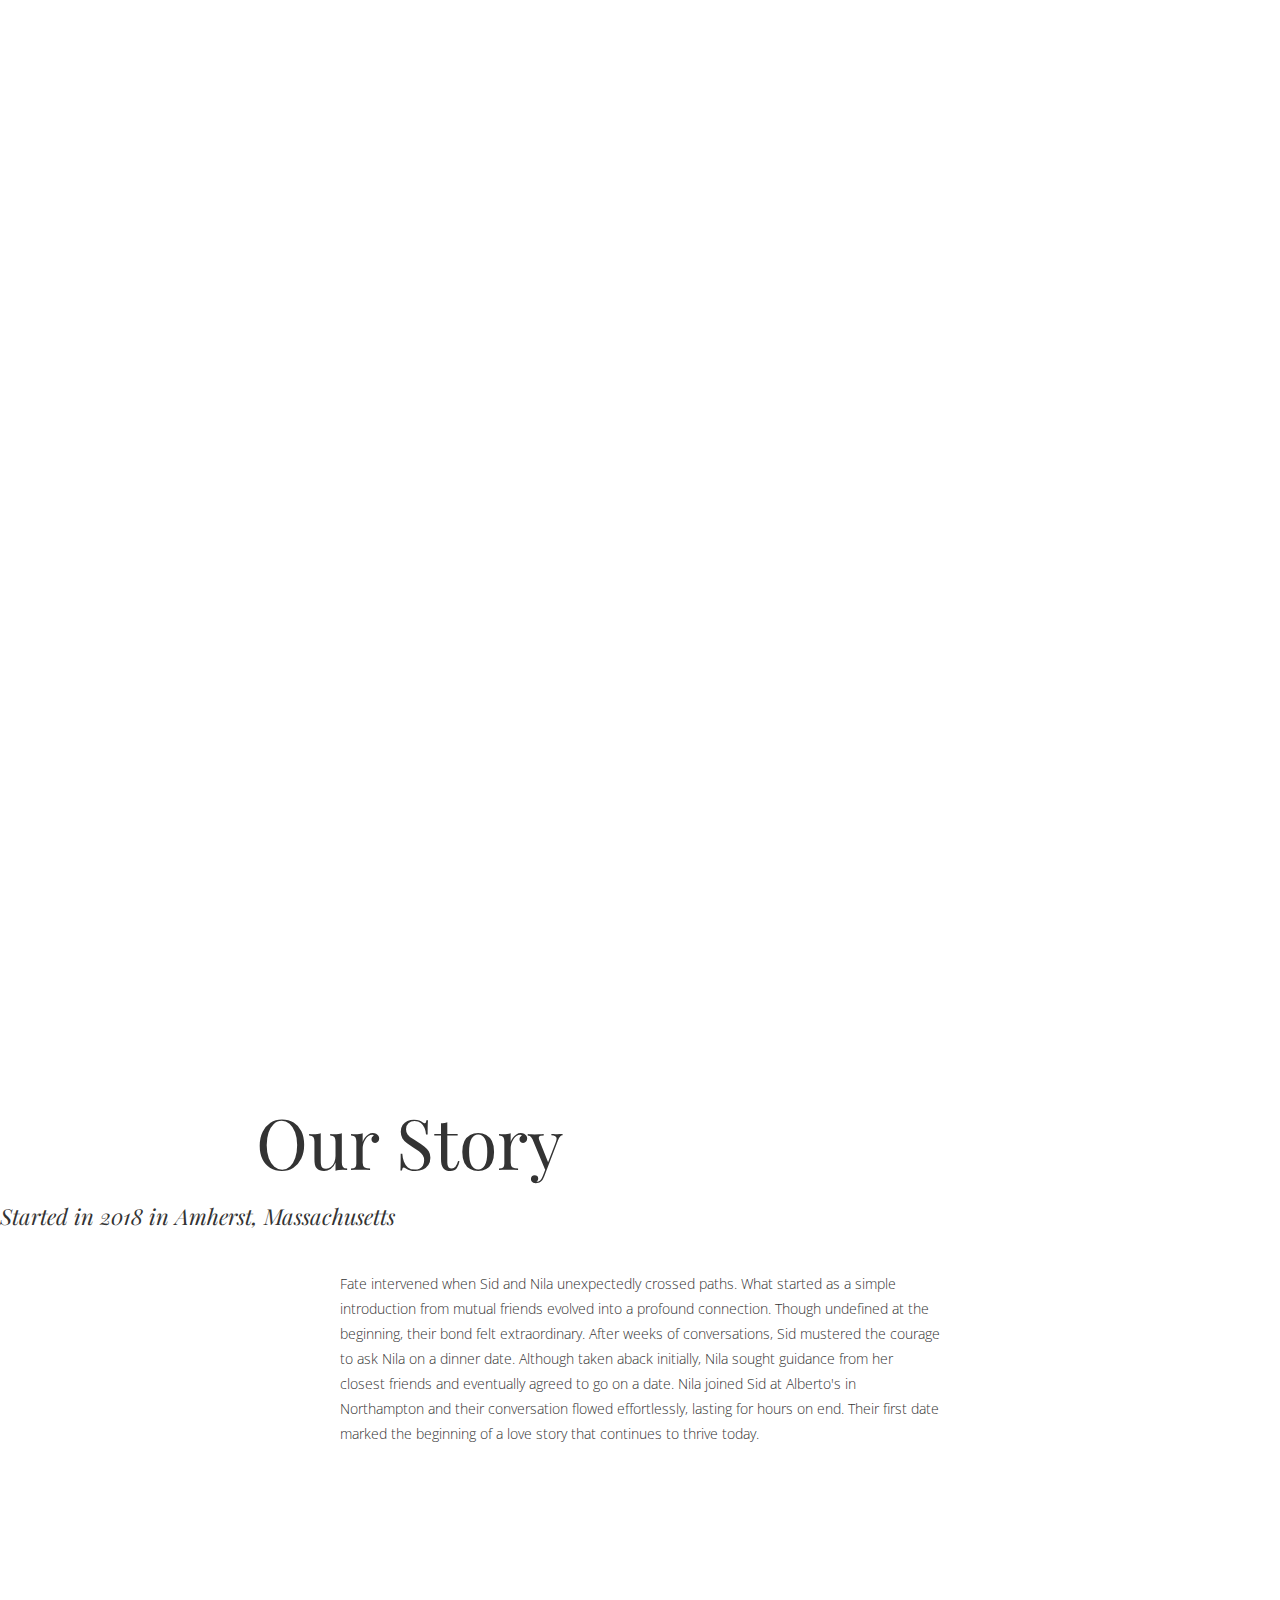
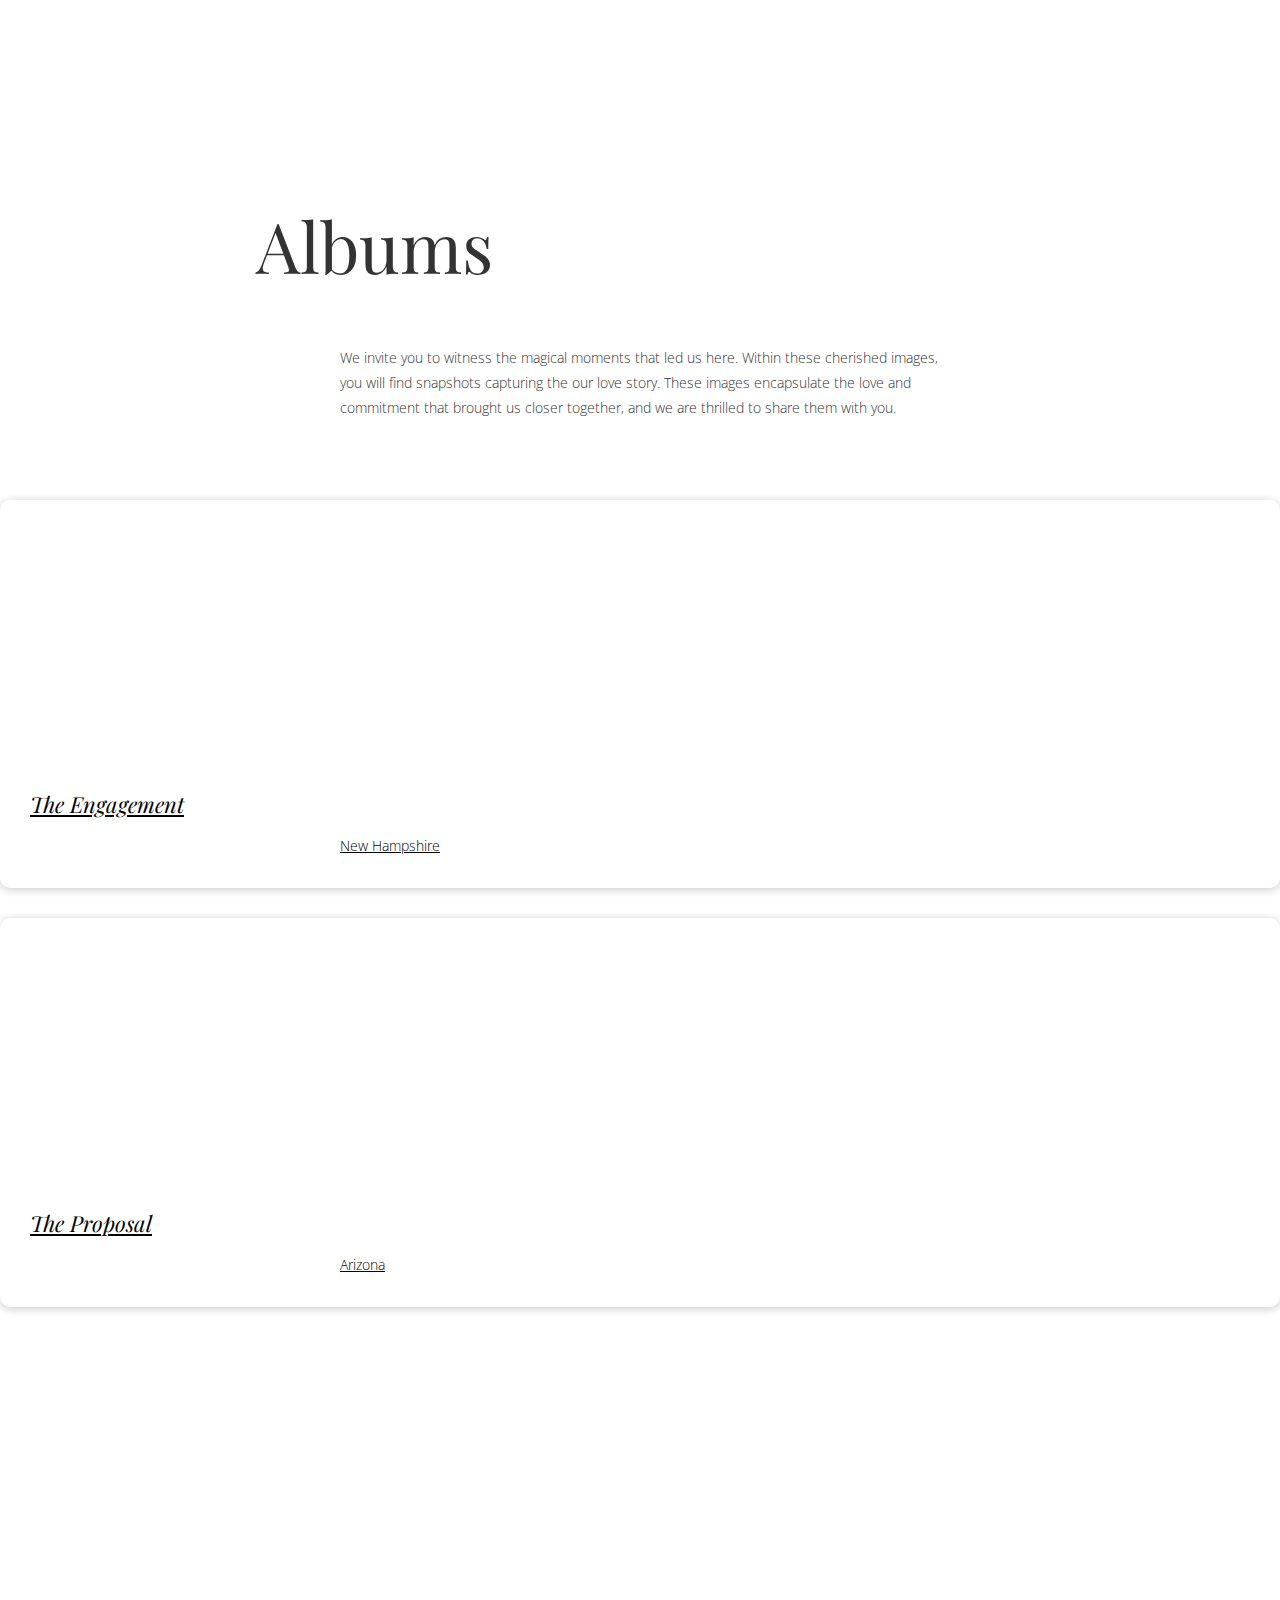
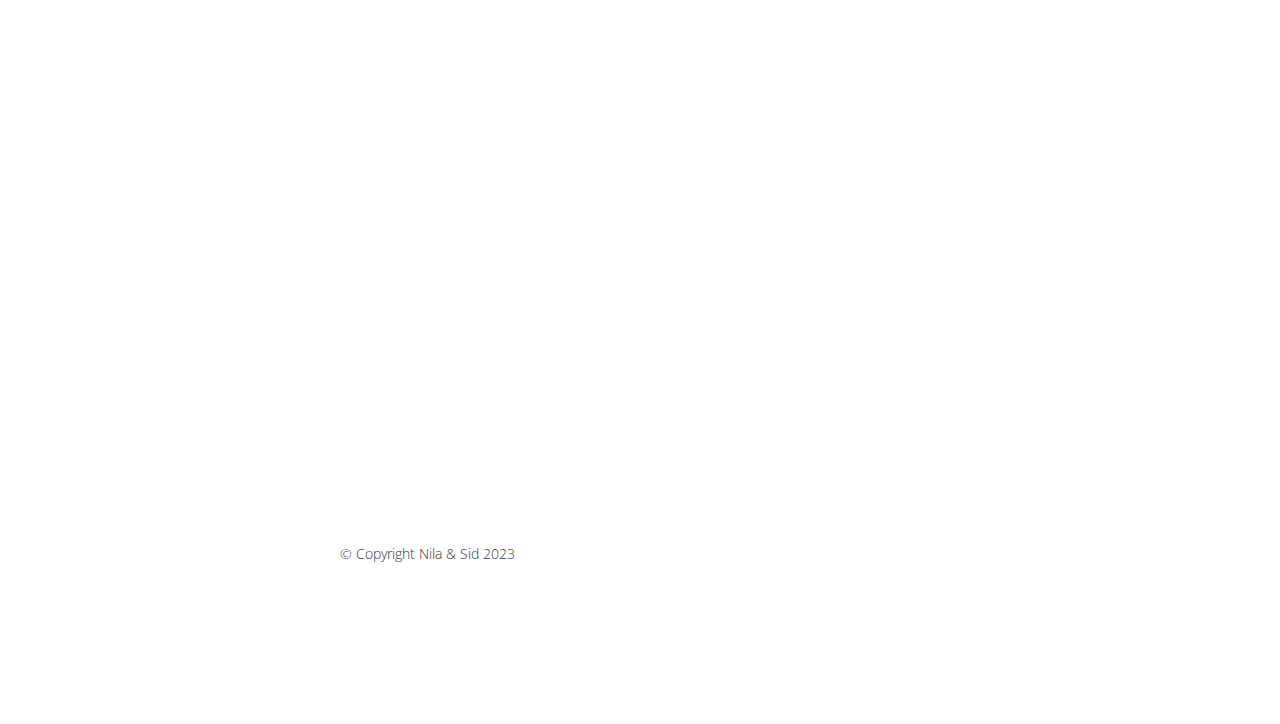
==== index.html @ d8e7485e "added CDN images with lazy loading" ====
﻿<!DOCTYPE html>
<html lang="en">
<head>
    <meta charset="utf-8">
    <meta name="viewport" content="width=device-width, initial-scale=1.0">
    <title>Nila & Sid</title>
    <meta name="description" content="We are excited to celebrate the union of our love and embark on this beautiful journey together.">
    <meta http-equiv="Content-Security-Policy" content="upgrade-insecure-requests">
    <link rel="shortcut icon" type="image/x-icon" href="https://res.cloudinary.com/daoxxvcdw/image/upload/v1688353117/Engagement/thumbnail.png">
    <link href="https://res.cloudinary.com/daoxxvcdw/image/upload/v1688353114/Engagement/ico.png" rel="shortcut icon" type="image/png">

    <meta property="og:title" content="Nila & Sid's Engagement" />
    <meta property="og:description" content="We are excited to celebrate the union of our love and embark on this beautiful journey together." />
    <meta property="og:image" content="https://res.cloudinary.com/daoxxvcdw/image/upload/v1688353117/Engagement/thumbnail.png" />

    <!-- Library CSS -->
    <link href="css/glanz_library.css" rel="stylesheet">

    <!-- Icons CSS -->
    <link href="fonts/themify-icons.css" rel="stylesheet">

    <!-- Theme CSS -->
    <link href="css/glanz_style.css" rel="stylesheet">

    <!-- Google Fonts -->
    <link href="https://fonts.googleapis.com/css?family=Dosis:300,400,600,700%7COpen+Sans:300,400,700%7CPlayfair+Display:400,400i,700,700i" rel="stylesheet">

    <!-- Other Fonts -->
    <link href="fonts/marsha/stylesheet.css" rel="stylesheet">

</head>


<!-- Body -->
<body class="gla_middle_titles">


<!-- Page -->
<div class="gla_page" id="gla_page">

    
    
    <!-- To Top -->
    <a href="#gla_page" class="gla_top ti ti-angle-up gla_go"></a>

   
    
    <!-- Header -->
    <header>       

        
    
        <nav class="gla_light_nav gla_transp_nav">

            <div class="container">
                
                <div class="gla_logo_container clearfix">
                    <div class="gla_logo_txt">
                        <!-- Logo -->
                        <a href="index.html" style="font:400 40px/80px marsha, Dosis;text-decoration: none;">Nila & Sid</a>
                        
                        
                    </div>
                </div>

                <!-- Menu -->
                <div class="gla_main_menu gla_main_menu_mobile">
                    
                    <div class="gla_main_menu_icon">
                        <i></i><i></i><i></i><i></i>
                        <b>Menu</b>
                        <b class="gla_main_menu_icon_b">Back</b>
                    </div>
                </div>
                
                <!-- Menu Content -->
                <div class="gla_main_menu_content gla_image_bck" data-color="rgba(0,0,0,0.9)">
                    <!-- Over -->
                    <div class="gla_over" data-color="#000" data-opacity="0.7"></div>
                </div>

                <div class="gla_main_menu_content_menu gla_wht_txt text-right">
                    <div class="container">
                        <ul>
                            <li><a href="index.html">Home</a></li>
                            <li><a href="registry.html">Wedding Registry</a></li>
                            <li><a href="albums.html">Photos</a></li>
                        </ul>

                    </div>
                    <!-- container end -->
                </div>
                <!-- menu content end -->

            

                <!-- Top Menu -->
                <div class="gla_default_menu">
                    <ul>
                        <li><a href="index.html">Home</a></li>
                        <li><a href="registry.html">Wedding Registry</a></li>
                        <li><a href="albums.html">Photos</a></li>
                    </ul>
                    </ul>
                </div>
                <!-- Top Menu End -->


               
            </div>
            <!-- container end -->
        </nav>
        
    </header>
    <!-- Header End -->


    <!-- Slider -->
    <div class="gla_slider gla_image_bck  gla_wht_txt gla_fixed"  data-image="images/main_banner.jpg" data-stellar-background-ratio="0.8">

        <!-- Over -->
        <div class="gla_over" data-color="#9abab6" data-opacity="0.2"></div>


        <div class="container">

            
            <!-- Slider Texts -->
            <div class="gla_slide_txt gla_slide_center_bottom text-center">
                <p><img src="images/animations/ourwedding_wh.gif" data-top-bottom="@src:images/animations/ourwedding_wh.gif" alt="" height="150"></p>
                
            </div>
            <!-- Slider Texts End -->
        
        </div>
        <!-- container end -->

        <!-- Slide Down -->
        <a class="gla_scroll_down gla_go" href="#gla_content">
            <b></b>
            Scroll
        </a>


    </div>
    <!-- Slider End -->

    <!-- Content -->
    <section id="gla_content" class="gla_content">


       <!-- section -->
        <section class="gla_section gla_image_bck" data-color="#f9fbf7">
            

            
            <div class="container text-center">
                <p><img src="images/animations/flowers.gif" data-bottom-top="@src:images/animations/flowers.gif" height="150" alt=""></p>
                <h2>Our Story</h2>
                <h4 class="gla_subtitle">Started in 2018 in Amherst, Massachusetts </h4>

                <p class="text-left">Fate intervened when Sid and Nila unexpectedly crossed paths. What started as a simple introduction from mutual friends evolved into a profound connection. Though undefined at the beginning, their bond felt extraordinary.

                    After weeks of conversations, Sid mustered the courage to ask Nila on a dinner date. Although taken aback initially, Nila sought guidance from her closest friends and eventually agreed to go on a date.
                    
                    Nila joined Sid at Alberto's in Northampton and their conversation flowed effortlessly, lasting for hours on end. Their first date marked the beginning of a love story that continues to thrive today.</p>

                
                
            </div>
            <!-- container end -->

        </section>
        <!-- section end -->


       


        <!-- section -->
        <section class="gla_section">
            
            
            <div class="container text-center">
                <p><img src="images/animations/flowers2.gif" data-bottom-top="@src:images/animations/flowers2.gif" height="150" alt=""></p>
                <h2>Albums</h2>
                <p> We invite you to witness the magical moments that led us here. Within these cherished images, you will find snapshots capturing the our love story. These images encapsulate the love and commitment that brought us closer together, and we are thrilled to share them with you. </p>
                <!-- boxes -->
                <div class="gla_icon_boxes row text-left">

                    <!-- item -->
                    <div class="col-md-4 col-sm-6 col-md-offset-2">
                        <a href="engagement.html" class="gla_news_block">
                            <span class="gla_news_img">
                                <span class="gla_over" data-image="https://res.cloudinary.com/daoxxvcdw/image/upload/v1688345961/Engagement/engagement6-min.jpg"></span>    
                            </span>
                           

                            <h4 style="padding-left: 30px;">The Engagement</h4>
                            <p>New Hampshire</p>


                        </a>
                    </div> 

                    <!-- item -->
                    <div class="col-md-4 col-sm-6 ">
                        <a href="proposal.html" class="gla_news_block">
                            <span class="gla_news_img">
                                <span class="gla_over" data-image="https://res.cloudinary.com/daoxxvcdw/image/upload/v1688348904/Proposal/main.jpg"></span>  
                            </span>
                           

                            <h4 style="padding-left: 30px;">The Proposal</h4>
                            <p>Arizona</p>


                        </a>
                    </div> 


                </div>
                <!-- boxes end -->

                
            </div>
            <!-- container end -->

        </section>
        <!-- section end -->



        <!-- section -->
        <section class="gla_section gla_image_bck gla_wht_txt gla_fixed" data-stellar-background-ratio="0.8" data-image="images/group_banner.jpg">

            <!-- Over -->
            <div class="gla_over" data-color="#282828" data-opacity="0.4"></div>
            
            <div class="container">
                <div class="row">
                    <div class="col-lg-6 col-md-6">
                        <h2>Stay tuned for more</h2>
                
                        <p style="font-weight: 400; font-size: medium;">We are excited to celebrate the union of our love and embark on this beautiful journey together. While we are eagerly planning our special day, we still haven’t finalized a date for the wedding. Your presence means the world to us, and we can't wait to celebrate this occasion surrounded by the love and support of our cherished friends and family. Stay tuned for more updates!</p>
                    </div>
                </div>
       
               

                          
                
            </div>
            <!-- container end -->

        </section>
        <!-- section end -->


        <!-- section -->
        <section class="gla_section">
            
            
            <div class="container text-center">
                <p><img src="images/animations/thnyou.gif" alt="" height="200" data-bottom-top="@src:images/animations/thnyou.gif"></p>
                <p>&copy; Copyright Nila & Sid 2023</p>
            </div>
            <!-- container end -->

        </section>
        <!-- section end -->

       

    </section>
    <!-- Content End --> 

</div>
<!-- Page End -->



<!-- JQuery -->
<script src="js/jquery-1.12.4.min.js"></script> 
<!-- Library JS -->
<script src="js/glanz_library.js"></script> 

<!-- Theme JS -->
<script src="js/glanz_script.js"></script>


</body>
</html>
---- css/glanz_style.css ----
/* TABLE OF CONTENT
======================================
01. Main Styles
	01.1 White Text
	01.2 Titles
02. Bootstrap
	02.1 Align Center
	02.2 Tabs
	02.3.Buttons
	02.4 Labels
	02.5 Alerts
	02.6 Lightbox
	02.7 Pagination
	02.8 Progress Bars
03. Sidebars
	03.1 Content
	03.2 Main Sidebar
	03.3 Section
04. Header
	04.1 Logo Animation
	04.2 Logo Img
	04.3 Tranparency Menu
	04.4 Full Width Submenu
	04.5 Horizontal Menu
	04.6 Language Menu
	04.7 Mobile Menu
	04.8 Header Animation
	04.9 Passpartu
05. Slider
	05.1 Slider Text
	05.2 Slider Aligns
	05.3 Scroll Down
06. Shortcodes
	06.1 Icon Boxes
	06.2 Animation Blocks
		06.2.01 Iphone Animations
		06.2.02 Macbook Animation
	06.3 Browsers Images
	06.4 Team
	06.5 Sliders
	06.6 News Block
	06.7 Around Block
	06.8 Price
	06.9 Services Block
07. Footer
	07.1 To Top
	07.2 Map
08. Inside Pages
	08.1 Portfolio
	08.2 Pages Title
	08.3 Breadcrumbs
	08.4 Demos
	08.5 One Page Nav
	08.6 Blog
	08.7 Widgets
	08.8 Comments
	08.9 Masonry
	08.10 Projects
	08.11 Shop
	08.12 Tags
	08.13 Related Products
	08.14 Checkout
	08.15 Cart
	08.16 Single Products
	08.17 Restaurant
09. Mobile, Tablet
	09.1 Mobile
	09.2 Tablet
======================================
*/


/*===============================================*/
/* 01. Main Styles                               */
/*===============================================*/

body {
  color: #333;
  font:300 14px/25px Open Sans, Arial,sans-serif;
	margin:0;
	padding:0;
	min-height:100%;
	background-color: #fff;
}
.gla_noheader {
	height: 5px;
}
.body_no_height {
	height: auto;
}
.tablet .gla_fixed,
.mobile .gla_fixed {
	background-attachment:scroll!important;
}

.gla_repeat {
	-webkit-background-size: 50%!important;
	background-size: 50%!important;
}
.body_no_height .gla_slider {
	height: 700px;
	height: 100vh;
}
ol, ul {
	margin-bottom: 30px;
}
a, a:hover, a:focus, a:active {
	color: #020202
}
html {
	min-height:100%;
	height:100%
}
.clear {
	clear: both;
}
.gla_page {
	min-height:100%;
	position:relative;
	height:100%;	
	left: 0;
}
.gla_large_text {
	font: 400 18px/30px Dosis, Arial;
}
.gla_over {
	width: 100%;
	height: 100%;
	top: 0;
	left: 0;
	position: absolute;
	z-index: 1
}
.gla_image_bck {
	-webkit-background-size: cover;
	background-size: cover;
	background-position: center;
}
.gla_top_menu_mobile_link {
	display: none;
}

/*01.1 White Text*/
.gla_wht_txt {
	color: #fff;
}
	.gla_wht_txt h2:after {
	}
	.text-center .gla_wht_txt h3 {
		max-width: 40%;
		margin-left: auto;
		margin-right: auto;
	}
	footer.gla_wht_txt h3 {
		max-width: 100% ;
	}
	.gla_wht_txt .gla_icon_box_content {
		color: #fff;
	}
	.gla_wht_txt .gla_icon_box h4 {
		color: #fff;
	}
	.gla_wht_txt a, .gla_wht_txt a i {
		color: #fff;
	}

/*Borders*/
.gla_grey_border:before {
	position: absolute;
	top: 3px;
	bottom: 3px;
	left: 3px;
	right: 3px;
	border: 1px solid #e5e5e5;
	content: '';
	display: block;
	z-index: 2;
	opacity: 0.4;
	-webkit-transition: all 0.3s;
	-o-transition: all 0.3s;
	transition: all 0.3s;
}
.gla_grey_border:hover:before {
	opacity: 0.8;
}
.gla_border .container-fluid > .row {
	margin: 0 20px 0 5px;
}
.gla_section.gla_grey_border:before {
	right: 23px;
	left: 23px;
}



.gla_border {
	border-top: 15px solid #e5e5e5;
	border-bottom: 15px solid #e5e5e5;
	margin-bottom: -15px;
}




/*01.2 Titles*/
h1.gla_h1_title {
	font:900 44px Dosis, Arial;
	text-transform: uppercase;
	line-height: 1.125;
	margin-top: 0;
}
h2 {
	font:400 24px Dosis, Arial;
	line-height: 1.125;
	margin-top: 0;
	color: #333;
}
.gla_wht_txt h2 {
	color: #fff;
}
.gla_great_titles h2 {
	font:900 80px marsha, Arial;
}
.gla_middle_titles h2 {
	font:400 70px/80px marsha, Playfair Display;
	margin-bottom: 60px;
}

.text-center .gla_middle_titles h2:after  {
	left: 50%;
	transform:translateX(-50%);
}
.gla_middle_titles h2 span {
	font:normal 400 41px/41px marsha, Arial;
	letter-spacing: 0;
}
.gla_thin_titles h2 {
	font:300 44px Dosis, Arial;
	text-transform: uppercase;
}
.gla_sml_abs_title {
	position: absolute;
	z-index: 3;
	background: #e5e5e5;
	color: #333;
	padding: 10px 20px;
	font:400 20px/20px Dosis, Arial;
	-webkit-box-shadow: 0 0 10px rgba(0,0,0,.3);
	box-shadow: 0 0 20px rgba(0,0,0,.3);
	transform:rotate(90deg);
	top: 20px;
	-webkit-transform-origin: 0 100%;
	-moz-transform-origin: 0 100%;
	-ms-transform-origin: 0 100%;
	-o-transform-origin: 0 100%;
	transform-origin: 0 100%;
	left: -40px;
	-webkit-transition: all 0.3s;
	-o-transition: all 0.3s;
	transition: all 0.3s;
}
	.gla_sml_abs_title.gla_wht_txt {
		color: #fff;
	}
.gla_section:hover .gla_sml_abs_title {
	left: 0px;
}

h2:after {

}
	.text-center h2:after, h2.text-center:after {
		margin-left: auto;
		margin-right: auto;
	}
	.text-right h2:after, h2.text-right:after {
		margin-left: auto;
		margin-right: 0;
	}
	h2.noactive:after,
	h2.gla_slide_title:after {
		background-size: 0px 9px;
	}
	h2.active:after,
	.active .gla_slide_title:after {
		width: 100px;
		background-size: 100px 9px;
	}
h3 {
	font:italic 400 30px/40px Playfair Display, Arial;
	margin-bottom: 40px;
}


.gla_content .text-center h3 {
	max-width: 700px;
	margin-right: auto;
	margin-left: auto	
}
.gla_content img {
	max-width: 100%;
	border-radius: 5px;
}
	.comments-content img {
		-webkit-box-shadow: 0 1.5px 9px 0 rgba(0,0,0,0.2);
	  -moz-box-shadow: 0 1.5px 9px 0 rgba(0,0,0,0.2);
	  box-shadow: 0 1.5px 9px 0 rgba(0,0,0,0.2);
	  -webkit-transition: all 0.3s;
	  -o-transition: all 0.3s;
	  transition: all 0.3s;
	}
	.answer:hover img,
	.reply:hover img {
		-webkit-box-shadow: 0px 9px 32px -1px rgba(0,0,0,0.2);
    -moz-box-shadow: 0px 9px 32px -1px rgba(0,0,0,0.2);
    box-shadow: 0px 9px 32px -1px rgba(0,0,0,0.2);
    margin-top: -10px;
	}
h4 {
	font:italic 400 22px/30px Playfair Display, Arial;
	margin-bottom: 10px;
}


/*===============================================*/
/* 02. Bootstrap                                 */
/*===============================================*/

/*02.1 Align Center*/
.gla_text_center {
	text-align: center;
}
	.text-center .gla_icon_box .ti {
		float: none;
		position: relative;
	}
	.text-center .gla_icon_box .gla_icon_box_content {
		padding-left: 10px;	
	}
	.text-center h4:after {
		margin-left: auto;
		margin-right: auto;
	}
blockquote footer {
	padding: 40px 0 0;
}
.checkbox, .radio {
	display: inline-block;
}
.method {
	display: inline-block;
}
.checkout .box, .cart .box {
	background: #eee;
	padding: 30px;
	border-radius: 20px;
	-webkit-box-shadow: 0 1.5px 9px 0 rgba(0,0,0,0.2);
  -moz-box-shadow: 0 1.5px 9px 0 rgba(0,0,0,0.2);
  box-shadow: 0 1.5px 9px 0 rgba(0,0,0,0.2);
  -webkit-transition: all 0.3s;
  -o-transition: all 0.3s;
  transition: all 0.3s;
}
	.checkout .box:hover, .cart .box:hover {
		-webkit-box-shadow: 0px 9px 32px -1px rgba(0,0,0,0.2);
    -moz-box-shadow: 0px 9px 32px -1px rgba(0,0,0,0.2);
    box-shadow: 0px 9px 32px -1px rgba(0,0,0,0.2);
    transform:translateY(-10px);
}
.cart-total-item .price {
	float: right;
}
.cart-total-item {
	border-bottom: 1px solid #ccc;
	padding-bottom: 10px;
	margin-bottom: 10px;
}
.method p {
	margin: 0;
}
.container-full {
	width: 100%;
}
.panel-default > .panel-heading {
	background:#f2f2f2;
	padding: 20px;
}
.panel-title a:before {
	display: inline-block;
	content: "\e622";
	font-family: themify;
	font-size: 12px;
	margin-right: 10px;
}
	.panel-title a.collapsed:before {
		content: "\e61a";
	}
.panel-group .panel {
}
.gla_simple_block {
	padding: 100px;
	position: relative;
	z-index: 2;
}
.gla_simple_block h2:after{
	margin-bottom: 30px;
}
.form-control {
	width: 100%;
}
.gla_wht_txt .form-control {
	background: rgba(255,255,255,0.1);
	color: #fff;
}
.gla_wht_txt .form-control::-webkit-input-placeholder {color:#fff!important;}
.gla_wht_txt .form-control::-moz-placeholder          {color:#fff!important;}
.gla_wht_txt .form-control:-moz-placeholder           {color:#fff!important;}
.gla_wht_txt .form-control:-ms-input-placeholder      {color:#fff!important;}


.gla_search_block .form-control {
	background: rgba(255,255,255,0.1);
	color: #333;
}
.gla_search_block .form-control::-webkit-input-placeholder {color:#333!important;}
.gla_search_block .form-control::-moz-placeholder          {color:#333!important;}
.gla_search_block .form-control:-moz-placeholder           {color:#333!important;}
.gla_search_block .form-control:-ms-input-placeholder      {color:#333!important;}

.container-fluid .gla_simple_block h2 {
	margin-top: 0;
}
.gla_simple_block_mini {
	padding: 50px;
	position: relative;
	z-index: 3;
}
	.gla_simple_block_mini h3 {
		margin-bottom: 10px;
	}

/*AbsBlocks */
.gla_block_middle_center {
	position: absolute;
	transform:translateX(-50%) translateY(-50%);
	top: 50%;
	left: 50%;
	z-index: 1;
}

.mobile .gla_block_middle_top,
.mobile .gla_block_left_bottom,
.mobile .gla_block_middle_bottom,
.mobile .gla_block_right_center,
.mobile .gla_block_right_top,
.mobile .gla_block_right_bottom,
.mobile .gla_block_left_center,
.mobile .gla_block_left_top,
.tablet .gla_block_middle_top,
.tablet .gla_block_left_bottom,
.tablet .gla_block_middle_bottom,
.tablet .gla_block_right_center,
.tablet .gla_block_right_top,
.tablet .gla_block_right_bottom,
.tablet .gla_block_left_center,
.tablet .gla_block_left_top {
	position: absolute;
	transform:translateX(-50%) translateY(-50%);
	top: 50%;
	left: 50%;
	z-index: 1;
}



	.mobile .gla_block_middle_center img,
	.mobile .gla_block_middle_top img,
	.mobile .gla_block_left_bottom img,
	.mobile .gla_block_middle_bottom img,
	.mobile .gla_block_right_center img,
	.mobile .gla_block_right_top img,
	.mobile .gla_block_right_bottom img,
	.mobile .gla_block_left_center img,
	.mobile .gla_block_left_top img {
		height: 200px;
		max-width: 100%;
	}
	.tablet .gla_block_middle_center img,
	.tablet .gla_block_middle_top img,
	.tablet .gla_block_left_bottom img,
	.tablet .gla_block_middle_bottom img,
	.tablet .gla_block_right_center img,
	.tablet .gla_block_right_top img,
	.tablet .gla_block_right_bottom img,
	.tablet .gla_block_left_center img,
	.tablet .gla_block_left_top img {
		height: 200px;
		max-width: 100%;
	}
.gla_block_middle_top {
	position: absolute;
	transform:translateX(-50%);
	top: 10%;
	left: 50%;
}
.gla_block_middle_bottom {
	position: absolute;
	transform:translateX(-50%);
	bottom: 10%;
	left: 50%;
}
.gla_block_right_center {
	position: absolute;
	transform:translateY(-50%);
	top: 50%;
	right: 10%;
}
.gla_block_right_top {
	position: absolute;
	top: 10%;
	right: 10%;
}
.gla_block_right_bottom {
	position: absolute;
	bottom: 10%;
	right: 10%;
}

.gla_block_left_center {
	position: absolute;
	transform:translateY(-50%);
	top: 50%;
	left: 10%;
}
.gla_block_left_top {
	position: absolute;
	top: 10%;
	left: 10%;
}
.gla_block_left_bottom {
	position: absolute;
	bottom: 10%;
	left: 10%;
}


.gla_simple_block_great {
	padding: 180px 100px;
	position: relative;
	z-index: 1;
}
.gla_simple_block_mini {
	padding: 40px 50px;
	position: relative;
	z-index: 3;
}
.gla_bordered_block_mini {
	min-height: auto!important;
}
.background-position {
	background-position: 50% 0;
}
.container-mini {
	max-width: 600px;
	margin-right: auto;
	margin-left: auto;
}
.text-center p {
	max-width: 600px;
	margin-right: auto;
	margin-left: auto;
}
.form-control {
	margin-bottom: 20px;
	border-radius:0;
	height: 50px;
	padding: 10px 20px;
	box-shadow:none;
	border: 1px solid #C4C4C4;
	display: inline-block;
	border-radius: 25px;
}
.form-control-full {
	width: 100%;
}
select {
	border-radius: 0!important;
}
.form-control.error {
	border: 1px solid red;
}
label.error {
	position: absolute;
	width: 100%;
	left: 0;
	top: 81px;
	font-size: 11px;
}
label {
	display: block;
}
p {
	margin-bottom: 30px;
}
textarea.form-control {
	height: 100px;
	padding: 20px;
}
.gla_form_tip {
	margin-top: 10px;
	font-size: 12px;
}
.btn {
	border: 0;
	border-radius:0;
	-webkit-transition: all 0.3s;
	-o-transition: all 0.3s;
	transition: all 0.3s;
	background: rgba(0,0,0,0.2);
	padding: 12px 15px;
	line-height: inherit;
	vertical-align: top;
}
.btn-auto {
	width: 100%;
}
.btn {
	border-radius: 30px;
	padding-left: 40px;
	padding-right: 40px;
}
.btn-green {
	background: transparent;
	color: #fff;
	-webkit-transition: all 0.3s;
	-o-transition: all 0.3s;
	transition: all 0.3s;
	position: relative;
	border: 1px solid #fff;
}
.gla_wht_txt .btn-green {
	background: transparent!important;
}
.btn.btn-green {
	border-radius: 25px;
}
	.btn-green:hover {
		color: #333!important;
		background: #fff!important;
		border: 1px solid rgba(138,224,135,1);
	}
	.gla_wht_txt .btn-green:hover {
		background: rgba(255,255,255,0.8)!important;
	}
	.btn-green:hover i {
		color: #333!important;
	}
	.btn-green:after {
		display: block;
		width: 100%;
		height: 100%;
		content: '';
		background: linear-gradient(45deg,  rgba(138,224,135,1) 0%,rgba(195,247,114,1) 100%);
		position: absolute;
		top: 0;
		left: 0;
		-webkit-transition: all 0.3s;
		-o-transition: all 0.3s;
		transition: all 0.3s;
		opacity: 1;
		z-index: -1;
	}
	.btn.btn-green:after {
		border-radius: 25px;
	}

.btn .ti {
	display: inline-block;
	margin-left: 5px;
	position: relative;
	opacity: 1;
	-webkit-transition: all 0.3s;
	-o-transition: all 0.3s;
	transition: all 0.3s;
	position: absolute;
	opacity: 0;
	margin-top: 5px;
	color: #fff;
}


.spa_icons i {
	display: inline-block;
	margin: 0 5px;
}
.spa_icons {
	display: block;
	margin: 30px 0;
}
.gla_slide_txt i[class^="flaticon"]:before {
	font-size: 50px;
}
	.gla_slide_txt i[class^="flaticon"] {
		margin: 0 15px;
	}
	.gla_slide_txt .spa_icons {
		margin: 40px 0;
	}
	.btn:hover .ti {
		opacity: 1;
		margin-left: 15px;
	}
	.btn-icon:hover {
		padding-right: 40px;
	}
	.btn-icon.btn:hover {
		padding-right: 60px;
	} 
	.btn:hover {
		color: #fff;
		background: rgba(0,0,0,0.6);
	}
.gla_wht_txt .btn {
	background: rgba(0,0,0,0.6);
	color: #fff;
}
	.gla_wht_txt .btn:hover {
		background: rgba(0,0,0,0.9);
	}
.col-md-12 .twitter-feed {
	margin: 50px auto 0;
	max-width: 600px;	
}
.twitter-feed ul {
	list-style:none;
	padding: 0;
}
.twitter-feed ul li {
	border-bottom: 1px solid rgba(255,255,255,0.3);
	margin-bottom: 20px;
}
.twitter-feed .interact {
	display: none;
}
.twitter-feed ul li:last-child {
	border-bottom: 0;
}
.twitter-feed .user,
.twitter-feed .timePosted {
	display: none;
}
.eng_big_icon i {
	font-size: 40px;
}

.row_no_pd .col-lg-1, 
.row_no_pd .col-lg-10, 
.row_no_pd .col-lg-11, 
.row_no_pd .col-lg-12, 
.row_no_pd .col-lg-2, 
.row_no_pd .col-lg-3, 
.row_no_pd .col-lg-4, 
.row_no_pd .col-lg-5, 
.row_no_pd .col-lg-6, 
.row_no_pd .col-lg-7, 
.row_no_pd .col-lg-8, 
.row_no_pd .col-lg-9, 
.row_no_pd .col-md-1, 
.row_no_pd .col-md-10, 
.row_no_pd .col-md-11, 
.row_no_pd .col-md-12, 
.row_no_pd .col-md-2, 
.row_no_pd .col-md-3, 
.row_no_pd .col-md-4, 
.row_no_pd .col-md-5, 
.row_no_pd .col-md-6, 
.row_no_pd .col-md-7, 
.row_no_pd .col-md-8, 
.row_no_pd .col-md-9, 
.row_no_pd .col-sm-1, 
.row_no_pd .col-sm-10, 
.row_no_pd .col-sm-11, 
.row_no_pd .col-sm-12, 
.row_no_pd .col-sm-2, 
.row_no_pd .col-sm-3, 
.row_no_pd .col-sm-4, 
.row_no_pd .col-sm-5, 
.row_no_pd .col-sm-6, 
.row_no_pd .col-sm-7, 
.row_no_pd .col-sm-8, 
.row_no_pd .col-sm-9, 
.row_no_pd .col-xs-1, 
.row_no_pd .col-xs-10, 
.row_no_pd .col-xs-11, 
.row_no_pd .col-xs-12, 
.row_no_pd .col-xs-2, 
.row_no_pd .col-xs-3, 
.row_no_pd .col-xs-4, 
.row_no_pd .col-xs-5, 
.row_no_pd .col-xs-6, 
.row_no_pd .col-xs-7, 
.row_no_pd .col-xs-8, 
.row_no_pd .col-xs-9{
	padding: 0;
}

/*02.2 Tabs*/
.tab-pane {
	padding: 25px 0;
}
.great-tabs li a,
.great-tabs li a:hover, 
.great-tabs li.active a,
.great-tabs li.active a:hover, 
.great-tabs {

}
.great-tabs li a {
	text-align: center;
	margin: 0 10px;
	width: 160px;
	height: 110px;
	border: 1px solid #ccc;
	padding: 20px;
}

.great-tabs li a i {
	display: block;
	margin-right: auto;
	margin-left: auto;
	font-size: 40px;
	margin-bottom: 10px;
}
.nav-tabs > li > a {	
	border: 0;
}
.nav-tabs > li > a:hover {
	background: none;
}
.nav-tabs > li.active > a, .nav-tabs > li.active > a:focus, .nav-tabs > li.active > a:hover {
	border: 0;
	border-bottom: 1px solid #6f6f6f;
	background: none;
}
.nav-tabs {
	border: 0;
}

/*02.3.Buttons*/
.btn.large, .btn-lg {
	padding: 20px;
	font-weight: bold;
}
.btn.medium, .btn-sm {
	padding: 15px;
	font-weight: 500;
}
.btn.small, .btn-xs {
	padding:10px;
	font-size: 10px;
}
.btn.yellow {
	background: yellow;
}
.btn.gray {
	background: #333;
	color: #fff;
}
.btn.gray-light {
	background: #eee;
}
.btn.cyan {
	background: cyan;
	color: #fff;
}
.btn.blue {
	background: blue;
	color: #fff;
}
.btn.teal {
	background: teal;
	color: #fff;
}
.btn.green {
	background: green;
	color: #fff;
}
.btn.lime {
	background: lime;
	color: #fff;
}
.btn.deeporange {
	background: orange;
	color: #fff;
}
	.btn.yellow:hover, 
	.btn.gray:hover, 
	.btn.gray-light:hover,
	.btn.cyan:hover,
	.btn.blue:hover,
	.btn.teal:hover,
	.btn.green:hover,
	.btn.lime:hover,
	.btn.deeporange:hover {
		background: #292929;
	}
.btn span {
	display: inline-block;
	margin:0 0 0 5px;
}
.btn span.ti-left {
	margin-right: 5px;
	margin-left: 0;
}
.btn {
	text-shadow: none;
}
.btn-primary {
	background: #337ab7;
	color: #fff;
}
.btn-success {
	background: #5cb85c;
	color: #fff;
}
.btn-info {
	background: #5bc0de;
	color: #fff;
}
.btn-warning {
	background: #eea236;
	color: #fff;
}
.btn-danger {
	background: #d9534f;
	color: #fff;
}
.btn-link {
	background: none;
	padding: 0 10px;
}
	.btn-link:hover {
		background: none;
		color: #333;
	}
.btn.btn_border {
	border: 1px solid #ccc;
	background: none;
	color: #333;
}
.gla_wht_txt .btn.btn_border {
	border: 1px solid rgba(255,255,255,0.3);
	background: none;
	color: #fff;
}
.gla_wht_txt .btn.btn_border:hover {
	border: 1px solid rgba(255,255,255,1);
	color: #fff;
}

.btn.btn_border.yellow {
	border: 1px solid yellow;
}
.btn.btn_border.gray {
	border: 1px solid gray;
}
.btn.btn_border.gray-light {
	border: 1px solid #eee;
}
.btn.btn_border.cyan {
	border: 1px solid cyan;
}
.btn.btn_border.blue {
	border: 1px solid blue;
}
.btn.btn_border.teal {
	border: 1px solid teal;
}
.btn.btn_border.green {
	border: 1px solid green;
}
.btn.btn_border.lime {
	border: 1px solid lime;
}
.btn.btn_border.deeporange {
	border: 1px solid orange;
}
.btn.btn_border:hover {
		color: #000;
		background: none;
		border: 1px solid #333;
	}




/*02.4 Labels*/
.label {
	padding:10px 10px;
	border-radius: 20px;
}
h5 .label, h6 .label {
	padding: 5px;
}
/*02.5 Alerts*/
.alert  {
	border-radius: 20px;
	border: 0;
	box-shadow:none;
}
	.alert-success {
		background: #dff0d8;
		border: 1px solid #d6e9c6;
	}
	.alert-info {
		background: #d9edf7;
		border: 1px solid #bce8f1;
	}
	.alert-warning {
		background: #fcf8e3;
		border: 1px solid #faebcc;
	}
	.alert-danger {
		background: #f2dede;
		border: 1px solid #ebccd1;
	}
/*02.6 Lightbox*/
.gla_port_titles_lg_icons .gla_port_icons {
	margin-top: 0;
}
.gla_port_titles_lg_icons, .gla_port_titles_lg_icons .gla_port_icons, .gla_port_titles_lg_icons .gla_port_icons a {
	position: absolute;
	top: 0;
	bottom: 0;
	left: 0;
	right: 0;
}
/*02.7 Pagination*/
.pagination>li>a:focus, .pagination>li>a:hover, .pagination>li>span:focus, .pagination>li>span:hover {
	background-color: transparent;
}
.pagination li a, 
.pagination-lg li a, 
.pagination > li:first-child > a, 
.pagination > li:last-child > a,
.pager li > a, 
.pager li > span {
}
.gla_blog_pag .pagination li a {
	border: 0;
	color: #292929;
	margin: 0 3px;
	padding: 10px 15px;
	border-radius: 50%;
}
.gla_blog_pag .pagination li.active a {
	border: 0;
	background: #292929;
	color: #fff;
}
.pager a span {
	-webkit-transition: all 0.3s;
	-o-transition: all 0.3s;
	transition: all 0.3s;
}
	.pager .previous a:hover span {
		margin-right: 10px
	}
	.pager .next a:hover span {
		margin-left: 10px
	}

/*02.8 Progress Bars*/
.skill-bar {
	background: #f2f2f2;
	height: 20px;
	margin-bottom: 40px;
	position: relative;
	border-radius: 25px;
	margin-top: 40px;
}
.skill-bar-thin {
	height: 20px;
	padding-top: 25px;
	background: none;
}
	.skill-bar-thin:after {
		position: absolute;
		display: block;
		content: '';
		height: 5px;
		background: #f2f2f2;
		width: 100%;
		z-index: 0;
		margin-top: -5px;
	}
	.skill-bar-thin .skill-bar-content {
		height: 5px;
		position: relative;
		z-index: 1;
	}
		.skill-bar-content i {
			position: absolute;
			right: 0;
			bottom: -33px;
			display: block;
			font-style: normal;
			font-size: 12px;
		}
			.skill-bar-content i:before {
				display: block;
				height: 5px;
				width: 1px;
				background: #333;
				position: absolute;
				content: '';
				margin: -2px 0 0 7px;
			}
	.skill-bar-thin .skill-perc {
		position: absolute;
		color: #333;
		right: 0;
		margin-top: -30px;
	}
	.skill-bar-thin .skill-title {
		position: absolute;
		color: #333;
		margin-top: -30px;
		padding: 0;
	}
	.skill-bar-content {
		position: absolute;
		height: 20px;
		background: #292929;
		-webkit-transition: all 1s;
		-o-transition: all 1s;
		transition: all 1s;
		border-radius: 25px;
	}
	.noactive .skill-bar-content {
		width: 0!important;
		opacity: 0;
	}
		.active .skill-bar-content {
			opacity: 1;
		}

	.skill-title {
		position: absolute;
		padding: 0 10px;
		margin-top: -25px;
	}
	.gla_wht_txt .skill-title, .gla_wht_txt .skill-perc {
		color: #fff;
	}

/*02.9 Preloader*/
.gla_page_loader{
 	display:block;
	width: 100%;
	height: 100%;
	position: fixed;
	top: 0;
	left: 0;
	z-index: 100000;	
	background-color: #282828;
}

.gla_loader {
  position: absolute;
  top: 50%;
  left: 50%;
  z-index: 100001;
  text-align: center;
  transform:translateX(-50%) translateY(-50%);
  text-align: center;
}
@media (max-width:500px){
	.gla_loader img {
		max-width: 100%;
		height: auto;
	}
	.gla_slider img {
		max-width: 100%;
		height: auto;
	}
}
@media (max-width:800px){
	.gla_loader img {
		max-width: 200px;
		height: auto;
	}
	.gla_slider img {
		max-width: 200px!important;
		height: auto;
	}
}



/*Calendar*/
label.error{
	display: none!important;
}
.ui-datepicker {
	background: #fff;
}
.ui-datepicker td a, 
.ui-datepicker th {
	padding: 3px 10px;
}
.ui-datepicker td a {
	display: block;
	text-align: center;
}
	.ui-datepicker td a:hover {
		text-decoration: none;
		background: #ccc;
	}
.ui-datepicker table {
	margin: 10px 5px;
}
.ui-datepicker-title {
	font-size: 18px;
}
.ui-datepicker-next {
	float: right;
}
.ui-datepicker-next,
.ui-datepicker-prev {
	cursor: pointer;
}
.ui-datepicker-header {
	padding: 15px;
}


/*===============================================*/
/* 03. Sidebars                                  */
/*===============================================*/

/*03.1 Content*/
.gla_content {
	position: relative;
	z-index: 1;
}
.container {
	position: relative;
	z-index: 2;
}

/*03.2 Main Sidebar*/
.gla_main_sidebar h2:after {
	display: none;
}
.gla_main_sidebar h2 {
	margin-bottom: 20px;
}


/*03.3 Section*/
.gla_section {
	overflow: hidden;
	position: relative;
}
.gla_section .container {
	padding-top: 132px;
	padding-bottom: 128px;
}
.gla_lg_padding .container {
	padding-top: 222px;
	padding-bottom: 218px;
}
.gla_section .container-fluid {
	padding-top: 0;
	padding-bottom: 0;
	padding-left: 0;
	padding-right: 0;
	position: relative;
	z-index: 2;
}
.gla_section_sml_padding .container {
	padding-top: 50px;
	padding-bottom: 46px;
}
.container.text-center h2 {
	max-width: 60%;
	margin-left: auto;
	margin-right: auto;
}
.gla_section_sml_padding .gla_icon_box, 
.gla_section_sml_padding .gla_anim_box {
	margin-bottom: 0;
}
	.gla_section_sml_padding h2:after {
		display: none;
	}
	.gla_section_sml_padding h2 {
		margin-bottom: 30px;
	}
.gla_section_extra_sml .container {
	padding-top: 40px;
	padding-bottom: 40px;
}
.gla_section_sml_padding .gla_icon_boxes {
	padding: 50px 0;
	margin: 0;
}

.container {
	position: relative;
}



/*===============================================*/
/* 04. Header                                    */
/*===============================================*/

header {
	position: fixed;
	width: 100%;
	height: 60px;
	top: 0;
	z-index: 10;
}

/*Default Menu*/
.gla_default_menu {
	position: relative;
	right: 0;
	top: 0;
	font: 400 18px/18px Playfair Display;
	float: right;
}
	.gla_default_menu ul {
		margin: 0;
		padding: 0;
		list-style:none;
	}
	.gla_default_menu > ul > li {
		float: left;
		position: relative;
	}
	.gla_default_menu ul ul {
		position: absolute;
		display: block;
		padding: 20px 30px;
		min-width: 250px;
		-webkit-box-shadow: 0 0 0 10px rgba(0,0,0,0.1);
		box-shadow: 0 0 20px 0 rgba(0,0,0,0.1);
		margin-top: 0px;
		-webkit-transition: all 0.3s;
		-o-transition: all 0.3s;
		transition: all 0.3s;
		opacity: 0;
		pointer-events: none;
		transform:translateY(-10px);
		background: #fff;
	}

		.gla_default_menu .gla_parent:last-child ul {
			right: 0;
		} 
		.gla_default_menu ul ul.active {
			opacity: 1;
			pointer-events: auto;
			transform:translateY(0);
		}
		.gla_second_step .gla_default_menu ul ul {
			margin-top: 1px;
		}
		.gla_default_menu ul ul li {
			
		}
		nav .gla_default_menu ul ul a {
			-webkit-transition: all 0.3s;
			-o-transition: all 0.3s;
			transition: all 0.3s;
			position: relative;
			display: block;
			color: #333;
			padding: 10px 0;
		}
			.gla_default_menu ul ul a:before {
				position: absolute;
				display: block;
				content: '';
				width: 0;
				height: 1px;
				background: #333;
				margin: 9px 0 0 -20px;
				-webkit-transition: all 0.3s;
				-o-transition: all 0.3s;
				transition: all 0.3s;
			}
				nav .gla_default_menu.gla_wht_txt ul ul a {
					color: #fff;
				}
				.gla_default_menu.gla_wht_txt ul ul a:before {
					background: #fff;
				}
				.gla_default_menu ul ul a:hover:before {
					width: 10px;
				}
		.gla_default_menu ul ul a:hover {
			transform:translateX(15px);
		}
	.gla_default_menu a:hover {
		text-decoration: none;
	}
	.gla_default_menu > ul > li > a {
		display: block;
		padding: 25px 20px;
		-webkit-transition: all 0.3s;
		-o-transition: all 0.3s;
		transition: all 0.3s;
		height: 84px;
	}
	.gla_second_step .gla_default_menu > ul > li > a {
		padding: 25px 20px;
		height: 52px;
	}

	.gla_default_menu > ul > li:hover > a:before {
		width: 80%;
	}
	.gla_parent > a:after {
		display: inline-block;
		content: "\e64b";
		font-family: themify;
		font-size: 12px;
		margin-left: 10px;
	}

/*Search Block*/
.gla_search_block {
	float: right;
}
.gla_search_block > div {
	height: 84px;
	padding: 32px 20px;
	display: inline-block;
	-webkit-transition: all 0.3s;
	-o-transition: all 0.3s;
	transition: all 0.3s;
	position: relative;
}
.gla_search_block > div.gla_search_block_link {
	padding-right: 10px!important;
}
.gla_second_step .gla_search_block > div {
	height: 52px;
	padding: 17px 20px;
}
.gla_search_block ul {
		position: absolute;
		display: block;
		padding: 20px 30px;
		min-width: 250px;
		-webkit-box-shadow: 0 0 0 10px rgba(0,0,0,0.1);
		box-shadow: 0 0 20px 0 rgba(0,0,0,0.1);
		margin-top: 27px;
		-webkit-transition: all 0.3s;
		-o-transition: all 0.3s;
		transition: all 0.3s;
		opacity: 0;
		pointer-events: none;
		transform:translateY(-10px);
		right: 0;
		background: #fff;
		color: #333;
		list-style:none;
		-webkit-transition: all 0.3s;
		-o-transition: all 0.3s;
		transition: all 0.3s;
	}
	.gla_second_step .gla_search_block ul {
		margin-top: 11px;
	}
	.bask_block_item {
		display: block;
		margin-bottom: 20px;
	}
	.bask_block_item img {
		height: 50px;
		width: auto;
		float: left;
		margin-right: 10px;
	}
	.gla_bask_btns .total {
		padding: 10px 0;
		display: block;
	}
		.gla_bask_menu a {
			color: #333!important;
			font-size: 12px;
		}
		.gla_search_block ul.active {
			opacity: 1;
			pointer-events: auto;
			transform:translateY(0);
		}
		.gla_search_block_link ul {
			list-style:none;
		}
		.gla_search_block_link .btn {
			position: absolute;
			background: none;
			padding: 0;
			right: 44px;
			top: 33px;
		}
		.gla_search_block_link .form-control {
			padding-right: 40px;
		}
		.gla_search_block_link .btn i {
			opacity: 1;
			position: relative;
			color: #333;
			margin: 0;
		}

/*Mega Menu*/
.gla_nav_abs {
	position: absolute;
}
.gla_default_menu li i {
	font-size: 16px;
	margin-right: 10px;
}
ul.mega-menu {
	left: 40px;
	right: 40px!important;
	position: fixed!important;
	-webkit-transition: all 0.3s;
	-o-transition: all 0.3s;
	transition: all 0.3s;
	opacity: 1;
	-webkit-box-shadow: 0 0 0 10px rgba(0,0,0,0.1);
	box-shadow: 0 0 20px 0 rgba(0,0,0,0.1);
}
.gla_second_step ul.mega-menu {
	top: 52px;
}
.mega-menu:after {
	display: block;
	clear: both;
	content: '';
}
	ul.mega-menu ul,
	ul.mega-menu {
		position: relative;
		background: none;
		-webkit-box-shadow: 0 0 0 0;
		box-shadow: 0 0 0 0;
	}
	.mega-menu-col ul {
		float: left;
		width: 25%;
		padding: 40px 50px;
		position: relative;
		z-index: 1;
		background: none!important;
	}
	.mega-menu-col-header {
		font-size: 24px;
		margin-bottom: 30px;
		color: #333;
	}

/*Main Menu*/
.gla_main_menu {
	position: absolute;
	right: 15px;
	color: #333;
	top: 32px;
	height: 50px;
	width: 75px;
	cursor: pointer;
	z-index: 7;
	-webkit-transition: all 0.3s;
	-o-transition: all 0.3s;
	transition: all 0.3s;
}
.gla_transp_nav .gla_main_menu {
	color: #fff;
}
.gla_main_menu.active {
	top: 17px!important;
}
.gla_main_menu_mobile {
	display: none;
}

	.gla_second_step .gla_main_menu {
		top: 22px;
	}
	.gla_main_menu_icon {
		
	}
	.gla_main_menu_icon i {
		display: block;
		width: 30px;
		height: 4px;
		border-radius: 3px;
		background: #333;
		position: absolute;
		-webkit-transition: all 0.7s;
		-o-transition: all 0.7s;
		transition: all 0.7s;
	}	
	.gla_transp_nav .gla_main_menu_icon i {
		background: #fff;
	}
		.gla_main_menu.active .gla_main_menu_icon i,
		.gla_main_menu.active .gla_main_menu_icon b span {
			transform: translateY(-20px);
			opacity: 0;
		}
		.gla_main_menu_icon i:nth-child(1) {
			margin-top: 0;
			-webkit-transition-delay: 50ms;
			-o-transition-delay: 50ms;
			transition-delay: 50ms;
		}
		.gla_main_menu_icon i:nth-child(2) {
			margin-top: 8px;
			-webkit-transition-delay: 100ms;
			-o-transition-delay: 100ms;
			transition-delay: 100ms;
		}

		.gla_main_menu_icon i:nth-child(3) {
			margin-top: 16px;
			-webkit-transition-delay: 150ms;
			-o-transition-delay: 150ms;
			transition-delay: 150ms;
		}
		.gla_main_menu_icon i:nth-child(4) {
			margin-top: 16px;
			-webkit-transition-delay: 250ms;
			-o-transition-delay: 250ms;
			transition-delay: 250ms;
			background: #fff;
			opacity: 0;
		}
		.gla_main_menu.active i:nth-child(4) {
			transform: translateY(-8px);
			opacity: 1;
		}
	.gla_main_menu_icon b {
		position: absolute;
		margin-top: -2px;
		font-size: 16px;
		font-weight: normal;
		right: 0;
		font-family: Playfair Display;
	}
	.gla_main_menu_icon b span {
		-webkit-transition: all 0.5s;
		-o-transition: all 0.5s;
		transition: all 0.5s;
		display: inline-block;
	}
	.gla_main_menu_icon_b span {
		transform: translateY(20px);
		opacity: 0;
		color: #fff;
	}
	.gla_main_menu.active b.gla_main_menu_icon_b span {
			transform: translateY(0);
			opacity: 1;
	}
	/*Main Menu Content*/
	.gla_main_menu_content {
		top: 0;
		bottom: 0;
		left: 0;
		right: 0;
		position: fixed;
		z-index: 6;
		pointer-events: none;
		opacity: 0;
		-webkit-transition: all 0.3s;
		-o-transition: all 0.3s;
		transition: all 0.3s;
	}
		.gla_main_menu_content.active {
			opacity: 1;
		}

	
	.gla_main_menu_content.active {
		-webkit-transition-delay: 0.2s;
		-o-transition-delay: 0.2s;
		transition-delay: 0.2s;
		pointer-events: auto;
	}
	.gla_main_menu_content_menu {
		position: fixed;
		top: 0;
		bottom: 0;
		left: 0;
		right: 0;
		z-index: 6;
		-webkit-transition: all 0.3s;
		-o-transition: all 0.3s;
		transition: all 0.3s;
		opacity: 0;
		overflow: hidden;
		-webkit-transition-delay: 0;
		-o-transition-delay: 0;
		transition-delay: 0;
		pointer-events: none;
		transform:translateY(130px);
		padding-bottom: 100px;
	}
	.gla_main_menu_content_menu_copy {
		margin-top: 30px;
	}
	.gla_main_menu_content_menu_copy .form-control {
		width: auto;
	}
		.gla_main_menu_content_menu.text-left .gla_footer_social {
			margin-left: -10px;
		}
		.gla_main_menu_content_menu.text-right .gla_footer_social {
			margin-right: -10px;
		}
	.gla_main_menu_content_logo {
		position: absolute;
		left: 15px;
		top: 80px;
		z-index: 5;
	}

		.gla_main_menu_content_menu.active {		
			opacity: 1;
			-webkit-transition-delay: 0.4s;
			-o-transition-delay: 0.4s;
			transition-delay: 0.4s;
			transform:translateY(60px);
			overflow-y: auto;
			pointer-events: auto;
		}
		.desktop .gla_main_menu_content_menu.active {
			transform:translateY(90px);
		}
		.gla_main_menu_content_menu ul {
			padding: 0;
			margin: 0;
			list-style: none;
		}
		.gla_main_menu_content_menu ul ul {
			display: none;
		}
			.gla_main_menu_content_menu ul ul a {
				font-size: 14px;
				-webkit-transition: all 0.3s;
				-o-transition: all 0.3s;
				transition: all 0.3s;
				margin-right: 13px;
			}
			.gla_main_menu_content_menu.text-right ul ul a:hover {
				padding-right: 20px;
			} 

		.gla_main_menu_content_menu a {
			font:400 30px/38px Playfair Display, Arial;
			display: block;
			text-decoration: none;
		}
		.gla_main_menu_content_menu.active a {
		}
		.gla_main_menu_content_menu.gla_wht_txt a {
			color: #fff!important;
		}
	
		.gla_logo {
			font:900 24px/18px Dosis, Arial;
			color:#333;
			text-transform: uppercase;
			position: relative;
			top: 22px;
			-webkit-transition: all 0.3s;
			-o-transition: all 0.3s;
			transition: all 0.3s;
		}
		.gla_logo_container {
			float: left;
		}
			.gla_logo_container img {
				height: 40px;
				width: auto;
				display: inline-block;
				top: 22px;
				position: relative;
				float: left;
				margin-right: 10px;
				-webkit-transition: all 0.3s;
				-o-transition: all 0.3s;
				transition: all 0.3s;
			}
			.gla_first_step .gla_logo_rev {
				filter:invert(100%);
			}
				.gla_second_step .gla_logo_container img {
					height: 19px;
					top: 18px;
				}
			.gla_logo_txt {
				float: left;
			}
			.gla_logo:hover {
				text-decoration: none;
			}
		.gla_logo b {
			display: block;
			font:500 12px/18px Dosis, Arial;
			position: relative;
			-webkit-transition: all 0.2s;
			-o-transition: all 0.2s;
			transition: all 0.2s;
			opacity: 1;
			left: 0;
		}
		.enhance_logo .char2 {
			background: url(../images/enhance_logo_n.png) no-repeat 0 1px;
			height: 18px;
			width: 7px;
			display: inline-block;
			text-indent: -10000px;
			-webkit-background-size: cover;
			background-size: cover;
			margin: 0 4px;
		}
		/*04.1 Logo Animation*/
		.gla_logo span {
			position: relative;
			display: inline-block;
			transition:1s all;
			min-width: 5px;
		}
	
			.gla_logo_rotate_y {
				transform:rotateY(0);
			}
				.gla_logo_rotate_y:hover span, .active.gla_logo_rotate_y span {
					transform:rotateY(360deg)
				}
			.gla_logo_rotate_x {
				transform:rotateX(0);
			}
				.gla_logo_rotate_x:hover span, .active.gla_logo_rotate_x span {
					transform:rotateX(360deg)
				}
			.gla_logo_rotate_z {
				transform:rotateZ(0);
			}
				.gla_logo_rotate_z:hover span, .active.gla_logo_rotate_z span {
					transform:rotateZ(360deg)
				}
		.gla_logo span:nth-child(0) {
			background: #333;
			color:#fff;
			display: inline-block;
			padding: 0 7px;
			margin: 0 2px;
		}


		/*04.2 Logo Img*/


		
		header nav {
			height: 70px;
			background-color: rgba(255,255,255,0.3);
			position: relative;
			border-bottom: 1px solid rgba(0,0,0,0.1);
			-webkit-transition: all 0.3s;
			-o-transition: all 0.3s;
			transition: all 0.3s;
			top: 0;
			right: 0;
			left: 0;
		}
			header nav.gla_light_nav {
				background-color: rgba(255,255,255,0.8);
			}
		header .container {
			margin-top: 0;
			margin-bottom: 0;
		}
		.gla_light_nav.gla_wht_txt .gla_logo,
		.gla_light_nav.gla_wht_txt .gla_logo_und {
			color: #fff!important;
		}
		.gla_light_nav.gla_image_bck {
			-webkit-transition: all 0.1s!important;
			-o-transition: all 0.1s!important;
			transition: all 0.1s!important;
		}

		/*04.3 Tranparency Menu*/
		header nav.gla_transp_nav {
			background-color: rgba(255,255,255,0);
			color: #fff;
			border-bottom: 1px solid rgba(255,255,255,0.05);
		}
			header nav.gla_transp_nav a {
				color: #fff;
			}
			.gla_first_step header nav.gla_transp_nav {
				background-color: rgba(255,255,255,0.9);
				-webkit-box-shadow: 0 0 7px rgba(0,0,0,0.1);
				box-shadow: 0 0 7px rgba(0,0,0,0.1);
				color: #333;
			}
			.gla_first_step header nav.gla_transp_nav a {
				color: #333;
			}


		
			/*04.6 Language Menu*/
			.gla_header_lang ul {
				list-style:none;
				padding: 0;
			}
			.gla_header_lang .gla_parent ul {
				position: absolute;
				z-index: 20;
				list-style:none;
				padding: 7px 0 0 0;
				width: 100px;
				right: 0;
				display: none;
			}
			.gla_header_lang span:after {
				content: "\e64b";
				display: inline-block;
				font-size: 12px;
				font-family: themify;
				margin-left: 10px;
			}
				.gla_header_lang .gla_parent ul li {
					background: rgba(0,0,0,0.7);
				}
				.gla_header_lang .gla_parent ul a {
					padding: 5px 10px;
					display: block;
					color: #fff;
					-webkit-transition: all 0.3s;
					-o-transition: all 0.3s;
					transition: all 0.3s;
					text-align: right;
				}
					.gla_header_lang .gla_parent ul a:hover {
						padding-right: 15px;
						text-decoration: none;
					}
			.gla_header_lang {
				position: absolute;
				right: 0;
			}
			.gla_header_lang .gla_parent span {
				cursor: pointer;
			}

			/*04.7 Mobile Menu*/
			.gla_mobile_menu {
				position: absolute;
				font-size: 24px;
				color: #fff;
				cursor: pointer;
				left: 44px;
				top: 44px;
				background: #e5e5e5;
				height: 52px;
				width: 46px;
				text-align: center;
				padding-top: 13px;
				color: #6f6f6f;
				z-index: 3;
			}
				.gla_mobile_menu_content {
					background: rgba(196,196,196,.85);
					top: 0;
					bottom: 0;
					left: 0;
					right: 0;
					position: fixed;
				}
				.gla_mobile_menu_content ul {
					margin: 0;
					padding: 0;
					list-style: none;
					position: absolute;
					top: 120px;
					width: 200px;
					padding-left: 50px;	
				}
				.gla_mobile_menu_content ul li {
					position: relative;
				}
				.gla_mobile_menu_content ul ul {
					position: relative;
					transform:translateY(0);
					padding: 20px 0 20px 20px;
					top: 0;
					display: none;
				}
				.gla_mobile_menu_content ul a {
					font-size: 20px;
				}

			/*04.8 Header Animation*/
			.gla_first_step header nav {
				background-color: rgba(255,255,255,0.9);
			}
			.gla_second_step header nav {
				height: 70px;
				background-color: rgba(255,255,255,0.7);
			}
				.gla_second_step .gla_top_menu > li > a {
					height: 52px;
					padding: 13px 20px;
				}
			.gla_second_step .gla_logo {
				top: 18px;
				
			}
			.gla_logo_und {
				position: relative;
				-webkit-transition: all 0.3s;
				-o-transition: all 0.3s;
				transition: all 0.3s;
				opacity: 1;
				text-transform: none;
				font-weight:bold;
				font: italic 400 14px/24px Playfair Display, Arial;
				top: 18px;
			}
			.gla_second_step .gla_logo_und {
				opacity: 0;
				top:30px;
			}

	.gla_header_tech {
		width: 100%;
		position: relative;
		height: 40px;
		background: rgba(0,0,0,0.7);
		padding: 7px 0;
		color: rgba(255,255,255,0.3);
		-webkit-transition: all 0.3s;
		-o-transition: all 0.3s;
		transition: all 0.3s;
		z-index: 3;
	}
	.gla_header_tech.gla_wht_txt {
		color: #fff;
	}
		.gla_first_step .gla_header_tech {
			height: 0;
			padding: 0;
			z-index: 0;
			overflow: hidden;
		}
.gla_header_address {
	position: absolute;
	left: 0;
	top: 0;
	margin-left: -5px;
}
	.gla_phone:before {
		display: inline-block;
		content: "\e621";
		margin-right: 10px;
		font-family: themify;
	}
	.gla_phone {
		margin: 0 20px;
	}
	.gla_location:before {
		display: inline-block;
		content: "\e693";
		margin-right: 10px;
		font-family: themify;
	}

/*04.9 Passpartu*/
.gla_border_top {
	background: #e5e5e5;
  position: fixed;
  z-index: 20;
  left: 0;
  right: 0;
  top: 0;
  height: 20px;
  -webkit-transition: all 0.3s;
  -o-transition: all 0.3s;
  transition: all 0.3s;
}
.gla_border_bottom {
	background: #e5e5e5;
  position: fixed;
  z-index: 20;
  left: 0;
  right: 0;
  bottom: 0;
  height: 20px;
  -webkit-transition: all 0.3s;
  -o-transition: all 0.3s;
  transition: all 0.3s;
}
.gla_border_left {
	background: #e5e5e5;
  position: fixed;
  z-index: 20;
  left: 0;
  top: 0;
  width: 20px;
  bottom: 0;
  -webkit-transition: all 0.3s;
  -o-transition: all 0.3s;
  transition: all 0.3s;
}
.gla_border_right {
	background: #e5e5e5;
  position: fixed;
  z-index: 20;
  right: 0;
  top: 0;
  width: 20px;
  bottom: 0;
  -webkit-transition: all 0.3s;
  -o-transition: all 0.3s;
  transition: all 0.3s;
}
/*.gla_first_step .gla_border_right,
.gla_first_step .gla_border_left {
	width: 10px;
}
.gla_first_step .gla_border_bottom,
.gla_first_step .gla_border_top {
	height: 10px;
}*/

.tablet .gla_border_top {
	left: 0;
  right: 0;
  top: 0;
  height: 24px;
}
.tablet .gla_border_bottom {
    left: 0;
    right: 0;
    bottom: 0;
    height: 24px;
}
.tablet .gla_border_left {
    left: 0;
    top: 0;
    width: 24px;
    bottom: 0;
}
.tablet .gla_border_right {
    right: 0;
    top: 0;
    width: 24px;
    bottom: 0;
}

/*04.10 Search*/
.gla_header_search {
	float: right;
}

/*Header Login Form*/
.gla_header_login {
	float: right;
	position: relative;
	padding: 16px 0;
	margin-left: 40px;
}
.gla_second_step .gla_header_login {
	padding: 12px 0;
}
.gla_second_step .gla_header_login .btn {
	padding: 5px 15px;
}
	.gla_second_step .gla_header_search span {
		padding: 16px 0 16px 60px;
	}
	.gla_header_search span {
		display: block;
		padding: 30px 0 30px 60px;
		cursor: pointer;
		-webkit-transition: all 0.3s;
		-o-transition: all 0.3s;
		transition: all 0.3s;
	}
	.gla_header_search a:hover {
		text-decoration: none;
	}
	.gla_header_search_cont {
		position: absolute;
		right: 0;
		background: rgba(0,0,0,0.8);
		padding: 20px;
		width: 300px;
		display: none;
	}
	.gla_second_step .gla_header_search_cont {
		margin-top: -3px;
	}
	.gla_mobile_menu_hor .gla_header_search span {
		padding: 16px 0 16px 60px;
	}
	.gla_mobile_menu_hor .gla_header_search_cont {
		margin-top: -5px;
	}
	.gla_header_search_cont .btn {
		position: absolute;
		top: 20px;
		right: 20px;
		background: none;
		text-indent: -10000px;
		z-index: 2;
	}
	.gla_header_search_cont:after {
		display: block;
		position: absolute;
		content: "\e610";
		font-family: themify;
		color: #292929;
		top: 33px;
		right: 36px;
	}
	.gla_header_search_cont input {
		margin-bottom: 0;
	}

/*===============================================*/
/* 05. Slider                                    */
/*===============================================*/
.gla_slider_carousel {
	height: 100%;
	height: 100vh;
	z-index: 0;
}
.gla_slider_zoom {
	animation:30s ease 0s normal none infinite slider-zoom;
	-webkit-animation:30s ease 0s normal none infinite slider-zoom;
	top: 0;
	bottom: 0;
	left: 0;
	right: 0;
	position: absolute;
	-webkit-transition: all 0.3s;
	-o-transition: all 0.3s;
	transition: all 0.3s;
}
@keyframes slider-zoom {
			0% {
				transform:scale(1);
			}
			50% {
				transform:scale(1.1);
			}
			100% {
				transform:scale(1);
			}
		}
.gla_slider_carousel.gla_wht_txt .owl-buttons i {
	color: #fff;
}
.gla_slider_carousel .owl-buttons {
	position: absolute;
	width: 100%;
	top: 50vh;
	transform:translateY(-50%);
}
.gla_slider_carousel.owl-theme .owl-controls .owl-buttons div {
	transform:scale(1);
	position: absolute;
	opacity: 1;
}
.gla_slider_carousel.owl-theme .owl-controls .owl-buttons div:hover {
	transform:scale(1);
}
.gla_slider_carousel .owl-prev {
	left: 40px;
}
.gla_slider_carousel .owl-next {
	right: 40px;
}
.gla_slider_carousel .owl-pagination {
	position: absolute;
	width: 40px;
	bottom: 0px;

}


.gla_slider_carousel .gla_slide_txt {
	-webkit-transition: all 0.3s;
	-o-transition: all 0.3s;
	transition: all 0.3s;
}

.gla_slider {
	height: 100%;
	width: 100%;
	-webkit-background-size: cover;
	background-size: cover;
	position: relative;
	height: 100vh;
	overflow: hidden;
	z-index: 1;
}	
.gla_slider_bottom {
	position: absolute;
	bottom: 100px;
	width: 100%;
}
	.gla_slider_bottom h3 {
		margin: 0;
	}
	.gla_slider_bottom .breadcrumbs {
		padding-top: 30px;
	}
.gla_slider_copyright {
	position: absolute;
	left: -5px;
	bottom: 100px;
	transform:rotate(-90deg);
	-webkit-transform-origin: 0 0;
	-moz-transform-origin: 0 0;
	-ms-transform-origin: 0 0;
	-o-transform-origin: 0 0;
	transform-origin: 0 0;
}
.gla_auto_height .gla_slider_copyright {
	bottom: 100px;
	left: 100px;
}

.gla_slider_copyright_right {
	right: 0;
	left: auto;
	transform:rotate(90deg);
	-webkit-transform-origin: 100% 0 0;
	-moz-transform-origin: 100% 0 0;
	-ms-transform-origin: 100% 0 0;
	-o-transform-origin: 100% 0 0;
	transform-origin: 100% 0 0;
}


	/*05.1 Slider Text*/
	.gla_slide_txt {
		position: absolute;
		width: 50%;
	}

	.gla_slide_txt.gla_slide_center_middle, .gla_slide_txt.gla_slide_center_top, .gla_slide_txt.gla_slide_center_bottom {
		width: 70%;
	}
	.gla_slide_txt img {
		max-width: 100%;
	}
	
	/*05.2 Slider Aligns*/
	.gla_slide_left_bottom {
		left: 80px;
		bottom: 120px;
	}
	.gla_slide_left_middle {
		left: 80px;
		top: 50%;
		transform:translateY(-50%);
	}
	.gla_slide_left_top {
		left: 80px;
		top: 140px;
	}

	.gla_slide_right_bottom {
		right: 80px;
		bottom: 120px;
	}
	.gla_slide_right_middle {
		right: 80px;
		top: 50%;
		transform:translateY(-50%);
	}
	.gla_slide_right_top {
		right: 80px;
		top: 140px;
	}

	.gla_slide_center_bottom {
		left: 50%;
		bottom: 120px;
		transform:translateX(-50%);
	}
	.gla_slide_btm {
		position: absolute;
		bottom: 0;
		left: 50%;
		transform:translateX(-50%);
		max-height: 90vh;
	}
	.gla_slide_center_middle {
		left: 50%;
		top: 50%;
		transform:translateY(-50%) translateX(-50%);
	}
	.gla_slide_center_top {
		left: 50%;
		top: 140px;
		transform:translateX(-50%);
	}

	.gla_slider .container {
		position: relative;
		height: 100%;
	}
		.gla_slider > .container {
			z-index: 2;
		}
		.gla_slider .gla_over {
			height: 100%;
		}
		.gla_slide_title,
		h2.gla_slide_title {
			font:400 130px/117px marsha, Arial;
			margin-bottom: 30px;
		}
		.gla_slide_title {
	
		}
		h2.gla_slide_title:after {
			margin-bottom: 20px;
		}
			.gla_slide_midtitle {
				font:900 80px/80px marsha, Arial;
				margin-bottom: 30px;
			}
			.gla_slide_title b {
				font-weight: normal!important;
			}
			.gla_slide_title span {
				font:italic 400 80px/80px marsha, Arial!important;
			}
			.gla_slide_midtitle span {
				font:italic 400 50px/50px marsha, Arial!important;
			}
			.gla_slide_subtitle span {
				font:italic 400 20px/20px marsha, Arial!important;
			}
		.gla_slide_title_great {
			font:900 86px Dosis, Arial;
			line-height: 1.0625;
		}
		.gla_slide_title_middle {
			font:900 56px Dosis, Arial;
			line-height: 1.0625;
			text-transform: uppercase;
			margin-bottom: 25px;
		}



		
		.gla_slide_subtitle {
			font:400 20px Dosis, Arial;
			text-transform: none;
			line-height: 1.125;
			margin-bottom: 20px;
			margin: 20px 0;
		}

		.gla_slide_desq {
			font:400 24px Dosis, Arial;
			line-height: 1.35417;
			margin: 30px 0;
		}
		.gla_slide_desq_great {
			font:500 24px Dosis, Arial;
			text-transform: uppercase;
		}
			.gla_slide_title_great:after {
				display: block;
				content: '';
				height: 1px;
				background: rgba(0,0,0,0.4);
				width: 112px;
				margin: 30px 0;
			}
			.text-center .gla_slide_title_great:after {
				margin: 30px auto;
			}
			.text-right .gla_slide_title_great:after {
				margin: 30px 0 30px auto;
			}
			.gla_wht_txt .gla_slide_title_great:after {
				background: rgba(255,255,255,0.4);
			}
		.gla_slide_desq_btns {
			margin-top: 20px;
		}
	/*05.3 Scroll Down*/
	.gla_scroll_down {
		position: absolute;
		bottom: 40px;
		text-decoration: none;
		font:italic 400 14px/18px Playfair Display, Arial;
		color: #333;
		width: 40px;
		left: 50%;
		margin-left: -20px;
		text-align: center;
		z-index: 2;
	}
	.gla_scroll_down:focus, .gla_scroll_down:active {
		text-decoration: none;
	}
		.gla_wht_txt .gla_scroll_down b {
			border:2px solid #fff;
		}
		.gla_wht_txt .gla_scroll_down,
		.gla_wht_txt .gla_scroll_down:hover {
			color: #fff;
		}
			.gla_wht_txt .gla_scroll_down b:before {
				background: #fff;
			}
		.gla_scroll_down:hover {
			color: #333;
			text-decoration: none;
		}
		.gla_scroll_down b {
			width: 25px;
			height: 40px;
			border:2px solid #333;
			border-radius: 15px;
			display: inline-block;
			position: relative;
		}
		.gla_scroll_down b:before {
			display: block;
			content: '';
			height: 4px;
			width: 2px;
			background: #333;
			left: 10px;
			top: 8px;
			position: absolute;
			animation:2s ease 0s normal none infinite mouse-down;
			-webkit-animation:2s ease 0s normal none infinite mouse-down;
		}
		@keyframes mouse-down {
			0% {
				height: 4px;
			}
			50% {
				height: 12px;	
			}
			100% {
				height: 4px;
			}
		}
/*About Images*/
.gla_image_bottom {
	position: absolute;
	bottom: 0;
}
.gla_working_hours i{
	font-style: normal;
	width: 100px;
	display: inline-block;
}

/*===============================================*/
/* 06. Shortcodes                                */
/*===============================================*/

/*Music*/
.gla_music_icon {
	position: fixed;
	color: #eee;
	bottom: 45px;
	right: 50px;
	z-index: 2;
	font-size: 24px;
	-webkit-transition: all 0.3s;
	-o-transition: all 0.3s;
	transition: all 0.3s;
	cursor: pointer;
}
	.gla_second_step .gla_music_icon {
		right: 100px;
	}
.gla_music_icon_cont {
	position: fixed;
	width: 400px;
	height: 300px;
	z-index: 2;
	bottom: 40px;
	right: 90px;
	display: none;
	-webkit-transition: all 0.3s;
	-o-transition: all 0.3s;
	transition: all 0.3s;
}
	.gla_second_step .gla_music_icon_cont {
		right: 140px;
	}
.gla_music_icon_cont iframe {
	width: 100%;
	height: 100%;
}

/*Partners*/
.gla_partner_box img {
	width: auto;
	position: relative;
	top: 50%;
}
.gla_partner_box a {
	display: block;
	position: relative;
}
	.gla_partner_box {
		padding: 0 20px;
	}


/*Gold Numbers*/
.countdown-amount span {
	background-image: url(../images/gold_numbers_wh.gif);
	display: inline-block;
	height: 150px;
	-webkit-background-size: cover;
	background-size: cover;
}
.gla_wht_txt .countdown-amount span {
	background-image: url(../images/gold_numbers.gif);
}
.gla_image_day.gla_image0,
.gla_image_hours.gla_image0,
.gla_image_minutes.gla_image0,
.gla_image_seconds.gla_image0 {
	display: none;
}
	.gla_countdown_gold .countdown-section {
		min-width: 185px;
	}
	.countdown-amount .gla_image0 {
		width: 82px;
	}
	.countdown-amount .gla_image1 {
		width: 46px;
		background-position: -130px 0;
	}
	.countdown-amount .gla_image2 {
		width: 72px;
		background-position: -209px 0;
	}
	.countdown-amount .gla_image3 {
		width: 80px;
		background-position: -312px 0;
	}
	.countdown-amount .gla_image4 {
		width: 74px;
		background-position: -426px 0;
	}
	.countdown-amount .gla_image5 {
		width: 76px;
		background-position: -531px 0;
	}
	.countdown-amount .gla_image6 {
		width: 75px;
		background-position: -650px 0;
	}
	.countdown-amount .gla_image7 {
		width: 75px;
		background-position: -768px 0;
	}
	.countdown-amount .gla_image8 {
		width: 85px;
		background-position: -867px 0;
	}
	.countdown-amount .gla_image9 {
		width: 75px;
		background-position: -985px 0;
	}

/*Flower Slider*/
.gla_animated_flower {
	-webkit-transition: all 0.3s;
	-o-transition: all 0.3s;
	transition: all 0.3s;
	opacity: 1;
}

.gla_slider_flower_item {
	-webkit-transition: all 2s ease-out;
	-o-transition: all 2s ease-out;
	transition: all 2s ease-out;
}
.gla_slider .gla_slider_flower_item {
	-webkit-transition: all 2s ease-out;
	-o-transition: all 2s ease-out;
	transition: all 2s ease-out;
}

.mobile .gla_slider_flower_c1 {
	left: -200px;
	top: -200px;		
}
.mobile .gla_slider_flower_c2 {
	right: -200px;
	top: -200px;		
}
.mobile .gla_slider_flower_c3 {
	right: -200px;
	bottom: -200px;		
}

.mobile .gla_slider_flower_c4 {
	bottom: -200px;
	bottom: -200px;		
}
.mobile .gla_slider_flower_c5 {
	top: -200px;		
}
.mobile .gla_slider_flower_c6 {
	bottom: -200px;		
}





.tablet.portrait .gla_slider_flower_c1 {
	left: -100px;
	top: -100px;		
}
.tablet.portrait .gla_slider_flower_c2 {
	right: -100px;
	top: -100px;		
}
.tablet.portrait .gla_slider_flower_c3 {
	right: -100px;
	bottom: -100px;		
}

.tablet.portrait .gla_slider_flower_c4 {
	bottom: -100px;
	bottom: -100px;		
}
.tablet.portrait .gla_slider_flower_c5 {
	top: -100px;		
}
.tablet.portrait .gla_slider_flower_c6 {
	bottom: -100px;		
}




.gla_slider_flower_ii.gla_slider_flower_c1 {
	background-image: url(../images/flowers_slider/fl2_c1.png);
	width: 400px;
	height: 454px;
}
.gla_slider_flower_ii.gla_slider_flower_c2 {
	background-image: url(../images/flowers_slider/fl2_c2.png);
	width: 400px;
	height: 496px;
}
.gla_slider_flower_ii.gla_slider_flower_c3 {
	background-image: url(../images/flowers_slider/fl2_c3.png);
	width: 400px;
	height: 365px;
}
.gla_slider_flower_ii.gla_slider_flower_c4 {
	background-image: url(../images/flowers_slider/fl2_c4.png);
	width: 400px;
	height: 441px;
}
.gla_slider_flower_ii.gla_slider_flower_c5 {
	background-image: url(../images/flowers_slider/fl2_c5.png);
	width: 500px;
	height: 171px;
}
.gla_slider_flower_ii.gla_slider_flower_c6 {
	background-image: url(../images/flowers_slider/fl2_c6.png);
	width: 500px;
	height: 199px;
}



.gla_slider_flower_iii.gla_slider_flower_c1 {
	background-image: url(../images/flowers_slider/fl3_c1.png);
	width: 400px;
	height: 256px;
}
.gla_slider_flower_iii.gla_slider_flower_c2 {
	background-image: url(../images/flowers_slider/fl3_c2.png);
	width: 400px;
	height: 443px;
}
.gla_slider_flower_iii.gla_slider_flower_c3 {
	background-image: url(../images/flowers_slider/fl3_c3.png);
	width: 350px;
	height: 315px;
}
.gla_slider_flower_iii.gla_slider_flower_c4 {
	background-image: url(../images/flowers_slider/fl3_c4.png);
	width: 400px;
	height: 365px;
}
.gla_slider_flower_iii.gla_slider_flower_c5 {
	background-image: url(../images/flowers_slider/fl3_c5.png);
	width: 500px;
	height: 217px;
	transform:translateX(-39%);
}
.gla_slider_flower_iii.gla_slider_flower_c6 {
	background-image: url(../images/flowers_slider/fl3_c6.png);
	width: 500px;
	height: 183px;
}
	.gla_wht_txt .gla_slider_flower_iii {
		filter: invert();
	}

.gla_slider_flower_c1 {
	background: url(../images/flowers_slider/fl1_c1.png);
	width: 400px;
	height: 471px;
	-webkit-background-size: cover;
	background-size: cover;
	position: absolute;
	left: 0;
	top: 0;
}
	.active .gla_slider_flower_c1 {
		top: -300px;
		left: -300px;
	}
	
.gla_slider_flower_c2 {
	background: url(../images/flowers_slider/fl1_c2.png);
	width: 385px;
	height: 344px;
	-webkit-background-size: cover;
	background-size: cover;
	position: absolute;
	right: 0;
	top: 0;
}
	.active .gla_slider_flower_c2 {
		right: -300px;
		top: -300px;
	}
.gla_slider_flower_c3 {
	background: url(../images/flowers_slider/fl1_c3.png);
	width: 380px;
	height: 476px;
	-webkit-background-size: cover;
	background-size: cover;
	position: absolute;
	right: 0;
	bottom: 0;
}
	.active .gla_slider_flower_c3 {
		right: -300px;
		bottom: -300px;
	}
.gla_slider_flower_c4 {
	background: url(../images/flowers_slider/fl1_c4.png);
	width: 590px;
	height: 290px;
	-webkit-background-size: cover;
	background-size: cover;
	position: absolute;
	left: 0;
	bottom: 0;
}
	.active .gla_slider_flower_c4 {
		bottom: -300px;
		left: -300px;
	}
.gla_slider_flower_c5 {
	background: url(../images/flowers_slider/fl1_c5.png);
	width: 520px;
	height: 224px;
	-webkit-background-size: cover;
	background-size: cover;
	position: absolute;
	left: 50%;
	top: 0;
	transform:translateX(-55%);
}
	.active .gla_slider_flower_c5 {
		top: -300px;
	}
.gla_slider_flower_c6 {
	background: url(../images/flowers_slider/fl1_c6.png);
	width: 500px;
	height: 205px;
	-webkit-background-size: cover;
	background-size: cover;
	position: absolute;
	left: 50%;
	bottom: 0;
	transform:translateX(-45%);
}
	.active .gla_slider_flower_c6 {
		bottom: -300px;
	}


/*Invitations*/
.gla_invitation_i {
	width: 525px;
	height: 743px;
	-webkit-background-size: cover;
	background-size: cover;
	position: relative;
	left: 50%;
	transform: translateY(0) translateX(-50%);
	border-radius: 20px;
	overflow: hidden;
	text-align: center;
	padding: 120px 140px;
	color: #000;
	-webkit-box-shadow: 0 1.5px 9px 0 rgba(0,0,0,0.2);
  -moz-box-shadow: 0 1.5px 9px 0 rgba(0,0,0,0.2);
  box-shadow: 0 1.5px 9px 0 rgba(0,0,0,0.2);
  -webkit-transition: all 0.3s;
  -o-transition: all 0.3s;
  transition: all 0.3s;
}
	.gla_invitation_i:hover {
		-webkit-box-shadow: 0px 9px 32px -1px rgba(0,0,0,0.2);
    -moz-box-shadow: 0px 9px 32px -1px rgba(0,0,0,0.2);
    box-shadow: 0px 9px 32px -1px rgba(0,0,0,0.2);
    transform:translateY(-10px) translateX(-50%);
	}
.gla_invitation_i h2 {
	font-size: 40px;
	line-height: 30px;
}
.gla_invitation_container {
	padding: 100px 0;
}
.gla_invitation_container h2 {
	margin-bottom: 20px;
}

/*Badges*/
.gla_badge_i_line1 {
	position: absolute;
	font: 400 80px/80px marsha, Dosis, Arial;
	color: #000;
	width: 100%;
	text-align: center;
	top: 20%;
}
.gla_badge_i_line2 {
	position: absolute;
	font: 400 80px/80px marsha, Dosis, Arial;
	color: #000;
	width: 100%;
	text-align: center;
	bottom: 14%;
}
.gla_badge_i {
	position: relative;
	display: inline-block;
}

/*Events*/
.gla_events {
	width: 80%;
	margin: 100px auto;
}
	.gla_event_item_img {
		padding-top: 50px;
	}
.gla_event_item:before {
	display: block;
	content: '';
	height: 100%;
	width: 2px;
	background: rgba(0,0,0,0.2);
	position: absolute;
	left: 50%;
	top: 20px;
}
.gla_event_item:after {
	display: block;
	content: '';
	width: 20px;
	height: 20px;
	border: 2px solid rgba(0,0,0,0.2);
	border-radius: 50%;
	position: absolute;
	top: 20px;
	left: 50%;
	background: #fff;
	margin-left: -9px;
	z-index: 2;
}
	.gla_event_item:last-child .gla_event_item_lb:before {
		display: block;
		content: '';
		width: 20px;
		height: 20px;
		border: 2px solid rgba(0,0,0,0.2);
		border-radius: 50%;
		position: absolute;
		left: 50%;
		background: #fff;
		margin-left: -9px;
		z-index: 2;
		bottom: -20px;
	}
.gla_event_item {
	position: relative;
}
	.gla_event_item h3 {
		margin-top: 0;
		margin-bottom: 20px;
	}
.gla_event_item_lb {
	float: left;
	width: 50%;
	padding: 0 100px 50px;
}
.gla_event_item_rb {
	float: right;
	width: 50%;
	padding: 0 100px 50px;
}
/*Flower*/
.gla_flower:after {
	background: url(../images/flower.png);
	width: 535px;
	height: 535px;
	-webkit-background-size: cover;
	background-size: cover;
	display: block;
	content: '';
	position: absolute;
	z-index: 1;
	top: 0;
	margin: -130px 0 0 -125px;
	-webkit-animation: flower_rotate 125s infinite linear;
  animation: flower_rotate 125s infinite linear;
  -webkit-transform-origin: 51% 52%;
  -moz-transform-origin: 51% 52%;
  -ms-transform-origin: 51% 52%;
  -o-transform-origin: 51% 52%;
  transform-origin: 51% 52%;
  
}
.gla_flower2:after {
	background: url(../images/flower2.png);
	width: 485px;
	height: 485px;
	-webkit-background-size: cover;
	background-size: cover;
	display: block;
	content: '';
	position: absolute;
	z-index: 1;
	top: 0;
	margin: -60px 0 0 -55px;
	-webkit-animation: flower_rotate 425s infinite linear;
  animation: flower_rotate 425s infinite linear;
  -webkit-transform-origin: 50% 50%;
  -moz-transform-origin: 50% 50%;
  -ms-transform-origin: 50% 50%;
  -o-transform-origin: 50% 50%;
  transform-origin: 50% 50%;
}

.gla_flower2:before {
	display: block;
	content: '';
	background: url(../images/flower2_bird.png);
	width: 120px;
	height: 115px;
	position: absolute;
	z-index: 2;
	-webkit-background-size: cover;
	background-size: cover;
	bottom: 0;
	right: 0;
}
.gla_flower2_name_l {
	position: absolute;
	font:400 70px/70px marsha;
	right: 100%;
	top: 50%;
	transform:translateY(-50%);
	margin-right: 80px;
}
.gla_flower2_name_r {
	position: absolute;
	font:400 70px/70px marsha;
	left: 100%;
	top: 50%;
	transform:translateY(-50%);
	margin-left: 80px;
}
.gla_flower2_name_l b,
.gla_flower2_name_r b {
	font:400 20px/20px Dosis;
	position: relative;
	display: block;
}

.gla_flower3:after {
	background: url(../images/flower3.png);
	width: 535px;
	height: 535px;
	-webkit-background-size: cover;
	background-size: cover;
	display: block;
	content: '';
	position: absolute;
	z-index: 1;
	top: 0;
	margin: -80px 0 0 -80px;
	-webkit-animation: flower_rotate 425s infinite linear;
  animation: flower_rotate 425s infinite linear;
  -webkit-transform-origin: 50% 50%;
  -moz-transform-origin: 50% 50%;
  -ms-transform-origin: 50% 50%;
  -o-transform-origin: 50% 50%;
  transform-origin: 50% 50%;
  filter: drop-shadow(-3px 2px 0 rgba(255, 255, 255, 1 ));
}



@-webkit-keyframes flower_rotate {
  0% { -webkit-transform: rotate(0) }  
  100% { -webkit-transform: rotate(360deg) }
}

@keyframes flower_rotate {
  0% { transform: rotate(0) }  
  100% { transform: rotate(360deg) }
}
@-webkit-keyframes flower_rotate_rev {
  0% { -webkit-transform: rotate(0deg) }  
  100% { -webkit-transform: rotate(-360deg) }
}

@keyframes flower_rotate_rev {
  0% { transform: rotate(0deg) }  
  100% { transform: rotate(-360deg) }
}

.gla_flower {
	width: 300px;
	height: 300px;
	margin: 100px auto;
	position: relative;
}
.gla_flower2 {
	width: 380px;
	height: 380px;
}
.gla_flower3 {
	width: 400px;
	height: 400px;
}
	.gla_flower img {
		width: 100%;
		height: 100%;
		position: absolute;
		left: 0;
		top: 0;
		border-radius: 50%;
	}
.gla_nimated_flower {
	-webkit-transition-delay: 0.3s;
	-o-transition-delay: 0.3s;
	transition-delay: 0.3s;
}

/*Loader*/
.pace {
  -webkit-pointer-events: none;
  pointer-events: none;

  -webkit-user-select: none;
  -moz-user-select: none;
  user-select: none;
}

.pace-inactive {
  display: none;
}

.pace .pace-progress {
  background: #eee;
  position: fixed;
  z-index: 200000;
  top: 0;
  right: 100%;
  width: 100%;
  height: 2px;
}




.gla_spinner {
  margin: 40px auto;
  width: 50px;
  height: 40px;
  text-align: center;
  font-size: 10px;
}
.gla_wht_txt .gla_spinner > div {
	background: rgba(255,255,255,0.7);
}
.gla_spinner > div {
  background-color: rgba(0,0,0,0.1);
  height: 100%;
  width: 6px;
  display: inline-block;
  float: left;
  margin: 0 2px;
  
  -webkit-animation: sk-stretchdelay 1.2s infinite ease-in-out;
  animation: sk-stretchdelay 1.2s infinite ease-in-out;
}

.gla_spinner .gla_rect2 {
  -webkit-animation-delay: -1.1s;
  animation-delay: -1.1s;
}

.gla_spinner .gla_rect3 {
  -webkit-animation-delay: -1.0s;
  animation-delay: -1.0s;
}

.gla_spinner .gla_rect4 {
  -webkit-animation-delay: -0.9s;
  animation-delay: -0.9s;
}

.gla_spinner .gla_rect5 {
  -webkit-animation-delay: -0.8s;
  animation-delay: -0.8s;
}

@-webkit-keyframes sk-stretchdelay {
  0%, 40%, 100% { -webkit-transform: scaleY(0.4) }  
  20% { -webkit-transform: scaleY(1.0) }
}

@keyframes sk-stretchdelay {
  0%, 40%, 100% { 
    transform: scaleY(0.4);
    -webkit-transform: scaleY(0.4);
  }  20% { 
    transform: scaleY(1.0);
    -webkit-transform: scaleY(1.0);
  }
}

/*Video*/
.embed-video-container {
	width: 100%;
	height: 450px;
}
video#video_background  {
	position: absolute; 
	top: 0; 
	left: 0px; 
	bottom: 0px; 
	right: 0px; 
	z-index: 1; 
	min-width: 100%; 
	min-height: 100%; 
	width: auto; 
	height: auto;
}

/*Social Btns*/
.gla_social_btns a {
	display: inline-block;
	margin: 0 5px 30px;
	-webkit-transition: all 0.3s;
	-o-transition: all 0.3s;
	transition: all 0.3s;
	font-size: 18px;
}
	.gla_social_btns a:hover {
		text-decoration: none;
		color: #000;
	}

/*Twitter*/
.text-center .gla_twitter {
	max-width: 60%;
	margin-left: auto;
	margin-right: auto;
}

/*Icon Over*/
.gla_icon_over {
	position: absolute;	
	width: 100%;
	height: 100%;
	z-index: 1;
	overflow: hidden;
}

.gla_icon_over i {
	font-size: 400px;
	opacity: 0.4;
	position: absolute;
	bottom: -70px;
	right: -70px;
	color: #fff;
}
.gla_wht_txt .gla_icon_over i  {
	opacity: 0.1;
}

/*Menu*/
.gla_menu_item {
	border-bottom: 1px dotted #eee;
	display: block;
	padding: 20px;
	text-align: left;
	margin: 0 10px;
}
	.gla_menu_item_img {
		width: 60px;
		height: 60px;
		overflow: hidden;
		border-radius: 50%;
		display: block;
		float: left;
		margin-right: 20px;
	}
	.gla_menu_item_img img {
		height: 100%;
		width: auto;
		max-width: none;
	}
.gla_menu_item:nth-child(2n) {
	background: rgba(0,0,0,0.02);
}
.gla_wht_txt .gla_menu_item:nth-child(2n) {
	background: rgba(255,255,255,0.05);
}
.gla_wht_txt .gla_menu_item {
	border-bottom: 1px dotted rgba(255,255,255,0.2);
}
	.gla_menu_item:hover {
		text-decoration: none;
	}
	.gla_menu_item {
		min-height: 100px;
	}
	.gla_menu_item b {
		float: right;
		font: italic 400 24px/24px Playfair Display, Arial;
	}
	.gla_menu_item span {
		font: 700 30px/30px Dosis, Arial;
	}
.gla_menu_item p {
	margin-bottom: 0;
}
.gla_team_menu .owl-buttons {
	position: relative;
	margin-top: 30px;
}
.gla_team_menu {
	margin-left: -10px;
	margin-right: -10px;
}

/*Countdown*/
.countdown-section {
	display: inline-block;
	margin: 0 30px 0 0;
}
.text-center .countdown-section {
	margin: 0 30px;
}
.countdown-amount {
	font: 400 60px/80px Playfair Display, Dosis, Arial;
	display: block;
}
.gla_countdown_gold .countdown-amount {
	height: 150px;
}
.countdown-period {
	font: italic 400 14px/14px Playfair Display, Arial;
}


/*Prices*/
.gla_pricing_table {
	padding: 40px;
	-webkit-transition: all 0.3s;
	-o-transition: all 0.3s;
	transition: all 0.3s;
	margin-bottom: 30px;
	border-radius: 10px;
	-webkit-box-shadow: 0 1.5px 9px 0 rgba(0,0,0,0.2);
  -moz-box-shadow: 0 1.5px 9px 0 rgba(0,0,0,0.2);
  box-shadow: 0 1.5px 9px 0 rgba(0,0,0,0.2);
}
	.gla_pricing_table:hover {
		-webkit-box-shadow: 0px 9px 32px -1px rgba(0,0,0,0.2);
    -moz-box-shadow: 0px 9px 32px -1px rgba(0,0,0,0.2);
    box-shadow: 0px 9px 32px -1px rgba(0,0,0,0.2);
    margin-top: -10px;
	}
	.gla_pricing_table h5 {
		font: 700 40px/40px Dosis, Arial;
		margin-bottom: 30px;
	}
	.gla_pricing_price {
		font: italic 400 30px/30px Playfair Display, Arial;
	}
	.gla_pricing_table .btn {
		margin: 30px 0;
	}
	.gla_pricing_lead {
		margin: 0;
	}

/*Contact Form*/
.spa_contacts_form .ti {
	width: 30px;
	display: inline-block;
}
.spa_contacts_form {
	margin-bottom: 30px;
	list-style: none;
	padding: 0;
	display: block;
}	
	.spa_contacts_form li {
		display: block;
		font-size: 16px;
		line-height: 24px;
		margin-bottom: 10px;
	}
/*Round Image*/
.gla_round_im {
	width: 250px;
	height: 250px;
	display: inline-block;
	margin: 0 auto 20px;
	border-radius: 50%;
	position: relative;
	z-index: 1;
}
	.gla_round_im2:hover:after {
		opacity: 1;
		transform:rotate(0deg);
	}
	.gla_round_im2:after {
		display: block;
		content: '';
		background: url(../images/flower2.png);
		height: 300px;
		width: 300px;
		-webkit-background-size: cover;
		background-size: cover;
		position: absolute;
		margin: -25px 0 0 -25px;
		z-index: 0;
		-webkit-transition: all 0.3s;
		-o-transition: all 0.3s;
		transition: all 0.3s;
		opacity: 0;
		transform:rotate(-15deg);
	}
.gla_round_block {
	margin-top: 70px;
}
.gla_round_block h2 {
	font-size: 20px;
}
.gla_round_block h2 span {
	margin-left: 10px;
	font-size: 30px;
}
.gla_round_block h2:after {
	margin-top: 10px;
	margin-bottom: 20px;
}

/*Timetable*/
.gla_simple_stat {

}
.gla_stat_item {
	display: inline-block;
	margin:0 15px;
	font: 400 20px/24px Dosis, Arial;
	vertical-align: top;
}
.gla_stat_item b {
	font: 600 48px/48px Dosis, Arial;
	float: left;
	margin-right: 10px;
}
.gla_stat_item span {
	display: inline-block;
}

/*Bordered Block*/
.gla_bordered_block {
	position: relative;
	margin: 0;
	overflow: hidden;
	min-height: 55vh;
	padding: 0;
}

.gla_box_content {
	position: relative;
	z-index: 1;
}
.gla_bordered_zoom a {
	position: absolute;
	display: block;
	top: 0;
	bottom: 0;
	left: 0;
	right: 0;
	z-index: 3;
}
.gla_reviews_item p {
	max-width: 600px;
	margin: 0 auto;
}
.gla_reviews_item h3,
.gla_reviews_item h2 {
	margin-top: 0;
}
.gla_box_content p.gla_review_txt {
	font: 400 16px/24px Dosis, Arial;
	margin-top: 20px;
	padding: 0 20px;
}
	.gla_box_content p.gla_review_txt:before {
		content: "\e67f";
		font-family: themify;
		position: absolute;
		font-size: 40px;
		opacity: 0.2;
		margin: -35px 0 0 -10px;
	}
	.gla_box_content p.gla_review_txt:after {
		content: "\e67e";
		font-family: themify;
		position: absolute;
		font-size: 40px;
		opacity: 0.2;
		right: 20px;
		margin: 10px 0 0 0;
	}

.gla_box_content i:before {
	font-size: 80px;
	-webkit-transition: all 0.3s;
	-o-transition: all 0.3s;
	transition: all 0.3s;
}
.gla_bordered_block:hover .gla_box_content i:before  {
	font-size: 150px;
}
.gla_box_content i {
	display: inline-block;
	margin-bottom: 0;
	-webkit-transition: all 0.3s;
	-o-transition: all 0.3s;
	transition: all 0.3s;
}
	.gla_bordered_block:hover .gla_box_content i {
		margin-bottom: 0;
	}

.gla_team {
	position: relative;
}
.gla_team_simple {
	padding-right: 20px;
	padding-left: 5px;
	position: relative;
	margin-top: -15px;
}
	.gla_team_simple .gla_bordered_block {
		border-top: 15px solid #e5e5e5;
	}

/*Zoom Animation*/
.gla_bordered_zoom:before {
	border: 30px solid rgba(255,255,255,0.3);
	content: "";
	display: block;
	top: 5px;
	bottom: 5px;
	left: 5px;
	right: 5px;
	position: absolute;
	z-index: 2;
	transition:1s all;
	opacity: 1;
}

	.gla_bordered_zoom:hover:before {
		top: 5px;
		left: 5px;
		right: 5px;
		bottom: 5px;
		border: 1px solid rgba(255,255,255,0.18);
	}

	

	.gla_bordered_zoom:hover:after {
		opacity: 0;
		top: 0;
		left: 0;
		right: 0;
		bottom: 0;
	}
	.gla_bordered_zoom:hover .box_content {
		opacity: 1;
	}



.gla_bordered_zoom {
	color: #fff;
	padding: 0!important
}
	.gla_bordered_zoom:hover h4 {
		opacity: 0;
		transform:translateY(100px)
	}
	.gla_bordered_zoom h4 {
		position: absolute;
		margin: auto;
		text-align: center;
		width: 100%;
		height: 100%;
		display: flex;
		transition:0.4s all;
		z-index: 2;
		display: none
	}
		.gla_bordered_zoom h4 span {
			margin: auto;
			display: inline-block;
			background: rgba(255,255,255,0.6);
			padding: 2px 10px;
			position: relative;	
			color: #000
		}
			.gla_bordered_zoom h4 span:before {
				content: "";
				display: block;
				position: absolute;
				border: 1px solid rgba(255,255,255,0.18);
				top: -5px;
				bottom: -5px;
				left: -5px;
				right: -5px;
				z-index: 0
			}
.gla_bordered_zoom .gla_box_content {
	position: absolute;
	left: 45px;
	right: 45px;
	top: 45px;
	bottom: 45px;
	z-index: 2;
	opacity: 1;
	transition:0.3s all;
	padding: 20px;
	text-align: center;
	color: #fff;

}
	
	.gla_bordered_zoom .box_content p {
		position: absolute;
		bottom: 0px;
		width: 100%;
		left: 0;
		opacity: 0.7;
		transition:0.3s all;
	}	

	.gla_hidden_title {
		opacity: 0;
		transition:0.3s all;
	}
	.gla_bordered_zoom:hover .gla_hidden_title {
		opacity: 1
	}
		.gla_bottom_title p {
			position: relative!important;
			font:italic 400 18px Playfair Display, Arial;
			text-transform: none;
			margin-top: 10px;
			margin-left: auto;
			margin-right: auto;
			padding-left: 20px;
			padding-right: 20px;
		}
		.gla_image_over:before {
			display: block;
			position: absolute;
			background: -moz-linear-gradient(top,  rgba(0,0,0,0) 0%, rgba(0,0,0,0.65) 100%); /* FF3.6-15 */
			background: -webkit-linear-gradient(top,  rgba(0,0,0,0) 0%,rgba(0,0,0,0.65) 100%); /* Chrome10-25,Safari5.1-6 */
			background: linear-gradient(to bottom,  rgba(0,0,0,0) 0%,rgba(0,0,0,0.65) 100%); /* W3C, IE10+, FF16+, Chrome26+, Opera12+, Safari7+ */
			filter: progid:DXImageTransform.Microsoft.gradient( startColorstr='#00000000', endColorstr='#a6000000',GradientType=0 ); /* IE6-9 */
			height: 150px;
			width: 100%;
			content: '';
			bottom: 0;
			opacity: 0;
			-webkit-transition: all 0.3s;
			-o-transition: all 0.3s;
			transition: all 0.3s;
		}
			.gla_bordered_block:hover .gla_image_over:before {
				opacity: 1;
			}
		.gla_bottom_title h3 {
			position: relative;
			font: 700 24px Dosis, Arial;
			margin-bottom: 0;
		}
		.gla_bottom_title h2 {
			position: relative;
			font: 700 34px Dosis, Arial;
			margin-bottom: 30px;
		}
			.gla_bottom_title h2:after {
				display: none;
			}

		.gla_bottom_title {
			position: absolute;
			bottom: 0;
			width: 100%;
			left: 0;
		}
		.bordered_zoom .gla_box_content .btn {
			position: relative;
			z-index: 3
		}
		.gla_bordered_zoom:hover .gla_box_content p {
			opacity: 1
		}



	.gla_bordered_zoom:hover .gla_box_content {
		left: 6px;
		right: 6px;
		top: 6px;
		bottom: 6px

	}
.gla_bordered_zoom .gla_image_over {
	width: 100%;
	height: 100%;
	position: absolute;
	transform:scale(1.1);
	transition:1s all;
}
	.gla_bordered_zoom:hover .gla_image_over {
		transform:scale(1);
	}








/*06.1 Icon Boxes*/

.gla_demos a {
	cursor: pointer;
}
.gla_icon_boxes {
	margin-top: 80px;
	margin-bottom: -30px;
}
	.gla_simple_block .gla_icon_boxes {
		margin-top: 0;
	}
.gla_icon_box, .gla_anim_box {
	margin-bottom: 20px;
	color: #666;
	-webkit-transition: all 0.6s;
	-o-transition: all 0.6s;
	transition: all 0.6s;
	padding: 0 10px;
}

	.gla_icon_box a {
		display: block;
		position: absolute;
		width: 100%;
		height: 100%;
		z-index: 2;
	}
	.gla_icon_box h4 {
		font:italic 400 16px/16px Playfair Display, Arial!important;
		color: #333;
		margin-bottom: 25px;
	}
	.gla_icon_box h4 b {
		font-weight: normal;
	}
		.gla_icon_box h4:after {
			display: block;
			content: '';
			height: 1px;
			width: 100px;
			background: #C9C9C9;
			margin-top: 15px;
			-webkit-transition: all 1s;
			-o-transition: all 1s;
			transition: all 1s;
		}
		.gla_wht_txt .gla_icon_box h4:after {
			background: #fff;
			opacity: 0.5;
		}
		.text-right .gla_icon_box h4:after {
			margin-right: 0;
		}
		.text-left .gla_icon_box h4:after {
			margin-left: 0;
		}
		.gla_icon_box:hover h4:after {
			width: 150px;
		}
		.gla_icon_box h4 b {
			display: block;
			font-size: 20px;
			margin: 0 0 4px;
		}
		.gla_icon_box h4 b:after {
			display: block;
		}
		.gla_icon_box h4 strong {
			display: block;
			font: 700 60px/60px Dosis, Arial;
			margin-bottom: 20px;
		}
	.gla_icon_box i {
		font-size: 40px;
		margin: 10px 0 0 10px;
		-webkit-transition: all 0.3s;
		-o-transition: all 0.3s;
		transition: all 0.3s;
		position: relative;
	}
	.text-center .gla_icon_box i {
		position: absolute;
	}
		.gla_wht_txt .gla_icon_box.gla_icon_box_yellow i {
			color: #FAB702;
		}
		.gla_icon_box i[class^=flaticon] {
			position: relative;
			font-size: 50px;
			height: 50px;
			display: block;
		}
			.gla_icon_box i[class^=flaticon]:before {
				font-size: 50px;
				height: 50px;
			}

	.gla_icon_box:hover i {
		color: #000;
	}
	.gla_wht_txt .gla_icon_box i {
		color: #fff;
	}

	.gla_icon_box_content {
		overflow: hidden;
		position: relative;
	}
		.gla_icon_box_content b span {
			font-size: 60px!important;
			margin-bottom: 20px;
			display: block;
		}
	.gla_testimonials {
		position: absolute;
		width: 90%;
		z-index: 2;
		background: rgba(255,255,255,1);
		padding: 55px 40px;
		opacity: 0;
		-webkit-transition: all 0.6s;
		-o-transition: all 0.6s;
		transition: all 0.6s;
		-webkit-transition-delay: 0.1s;
		-o-transition-delay: 0.1s;
		transition-delay: 0.1s;
		box-shadow:0 10px 20px rgba(0,0,0,0.1);
		left:50%;
		margin: 0 0 0 -45%;
		top: 120px;
	}
	.gla_icon_box:hover .gla_testimonials {
		opacity: 1;
		top: 100px;
	}
		.gla_testimonials:before {
			display: block;
			content: "\e67f";
			font-size: 30px;
			position: absolute;
			font-family:themify;
			top: 20px;
			left: 20px;
		}
		.gla_testimonials:after {
			display: block;
			content: "\e67e";
			font-size: 30px;
			position: absolute;
			font-family:themify;
			bottom: 20px;
			right: 20px;
		}
		.gla_testimonials b {
			display: block;
			font:500 20px/30px Dosis, Arial;
			margin-bottom: 10px;
		}


/*06.2 Animation Blocks*/
.noactive .gla_icon_box, .noactive .gla_anim_box {
	opacity: 0;
	top: 30px;
	-webkit-transition-delay: 0s!important;
	-o-transition-delay: 0s!important;
	transition-delay: 0s!important;
}
.active .gla_icon_box, .active .gla_anim_box {
	opacity: 1;
	top:0;
}
	/*06.2.01 Iphone Animations*/
	.gla_iphone {
		width: 200px;
		height: 567px;
		position: absolute;
	}
	
	.gla_iphone_gold {
		z-index: 1;
		-webkit-transition: top 5s;
		-o-transition: top 5s;
		transition: top 4s;
		right: 0;
		top: -40px;
	}
	.text-center .gla_iphone_gold {
		left: 50%;
		transform:translateX(-50%);
		margin-left: 80px;
	}
	.text-center .gla_iphone_pink {
		left: 50%;
		transform:translateX(-50%);
		margin-left: -80px;
		height: 567px;
		width: 200px;
	}
	.text-center .active .gla_iphone_pink {
		top:-40px;
	}
	.text-center .active .gla_iphone_gold {
		top:0px;
	}
		.gla_iphone_gold_front {
			z-index: 2;
			right: 200px;
		}
	.gla_iphone_pink {
		top: 0;
		z-index: 2;
		right: 180px;
		width: 250px;
		height: 708px;
		-webkit-transition: top 1s;
		-o-transition: top 1s;
		transition: top 2s;
	}
		.gla_iphone_pink_back {
			z-index: 1;
			right: 0;
		}
	.active .gla_iphone_pink {
		top:-80px;
	}
	.active .gla_iphone_gold {
		top:20px;
	}
	/*06.2.02 Macbook Animation*/
	.gla_macbook {
		background: url(../images/macbook2.png);
		-webkit-background-size: cover;
		background-size: cover;
		width: 600px;
		height: 403px;
		position: absolute;
		top: 50px;
		-webkit-transition: top 1s;
		-o-transition: top 1s;
		transition: top 2s;
	}
	.active .gla_macbook {
		top: -50px;
	}

/*06.3 Browsers Images*/
.gla_browser_img {
	width: 770px;
	position: absolute;
	height: 400px;
	bottom: 0;
	-webkit-transition: bottom 1s;
	-o-transition: bottom 1s;
	transition: bottom 1s;
}
.gla_browser_mobile {
	left: 0;
	bottom: -141px;
	z-index: 4;
	width: 250px;
}
.gla_browser_tablet {
	right: 0;
	bottom: -121px;
	width: 500px;
	z-index: 4;
}	
.gla_browser_desktop {
	z-index: 5;
	left: 50%;
	margin-left: -425px;
	bottom: -82px;
}
	.gla_browser_desktop:before {
		position: absolute;
		display: block;
		content: '';
		background:url(../images/gla_desktop.png);
		width: 100%;
		height: 32px;
		z-index: 2;
		background-size: cover;
		border-radius: 5px 5px 0 0;
		margin-top: -32px;
	}
	.gla_browser_mobile:before {
		position: absolute;
		display: block;
		content: '';
		background:url(../images/gla_mobile_header.png);
		width: 100%;
		height: 42px;
		z-index: 2;
		background-size: cover;
		margin-top: -42px;
		border-radius: 5px 5px 0 0;
	}
	.gla_browser_tablet:before {
		position: absolute;
		display: block;
		content: '';
		background:url(../images/gla_tablet_header.png);
		width: 100%;
		height: 41px;
		z-index: 2;
		background-size: cover;
		border-radius: 5px 5px 0 0;
		margin-top: -41px;
	}
.gla_browsers {
	height: 300px;
	position: relative;
	bottom: -128px;
}
.gla_browsers .active .gla_browser_desktop {
	bottom: -32px;
}
.gla_browsers .active .gla_browser_mobile {
	bottom: -202px;
}
.gla_browsers .active .gla_browser_tablet {
	bottom: -141px;
}

/*06.4 Team*/
.gla_icon_box_photo {
	overflow: hidden;	
	height: 400px;
	position: relative;
	-webkit-transition: all 0.5s;
	-o-transition: all 0.5s;
	transition: all 1s;
}
.gla_team_box h4 b {
	display: inline-block;
	margin: 8px 0;
	font:900 26px/38px Dosis, Arial;
}
.gla_team_box {
	margin-bottom: 0;
}

	
	.gla_icon_box_photo:after {
		display: block;
		content: '';
		height: 1px;
		width: 100%;
		background: #c9c9c9;
		position: absolute;
		bottom: 0;
	}
.gla_icon_box_photo img {
	width: auto;
	-webkit-transition: all 0.5s;
	-o-transition: all 0.5s;
	transition: all 0.3s ease;
	height: 200%;
}
	.gla_icon_box:hover .gla_icon_box_photo img {
		height: 100%;
	}



/*06.5 Sliders*/
.owl-theme .owl-controls .owl-page span {
	width: 20px;
	height: 2px;
	border: 1px solid rgba(0,0,0,0.5);
}
.gla_wht_txt .owl-theme .owl-controls .owl-page span {
	width: 20px;
	height: 2px;
	border: 1px solid rgba(255,255,255,0.5);
}
.gla_grey_txt, 
.gla_grey_txt h2, 
.gla_grey_txt h3, 
.gla_grey_txt h4, 
.gla_grey_txt h5, 
.gla_grey_txt h6,
.gla_grey_txt a {
	color: #333;
}
	.owl-theme .owl-controls .owl-page.active span {
		border: 1px solid rgba(0,0,0,0.5);
	} 
	.gla_wht_txt .owl-theme .owl-controls .owl-page.active span {
		border: 1px solid rgba(255,255,255,0.5);
	} 
.owl-theme .owl-controls .owl-page {
	display: inline-block;
	padding: 2px 0;
}
.owl-pagination {
	position: absolute;
	z-index: 2;
	left: 0;
	width: 100%;
	padding: 10px 0;
	bottom: -40px;
}
.gla_reviews_item_img {
	border-radius: 50%;
	overflow: hidden;
	width: 70px;
	height: 70px;
	margin: 50px auto 30px;
	-webkit-transition: all 0.8s;
	-o-transition: all 0.8s;
	transition: all 0.8s;
	transform:scale(0.4);
}
.active .gla_reviews_item_img {
	transform:scale(1);
}
	.gla_reviews_item_img img {

	}
	.gla_reviews_item:before {
		display: block;
		content: '';
		position: absolute;
		background: #333;
		width: 1px;
		height: 10px;
		opacity: 0.5;
		bottom: 115px;
		left: 50%;
	}
		.gla_wht_txt .gla_reviews_item:before {
			background: #fff;
		}
	.gla_reviews_item_img img {
		height: 100%!important;
		width: auto;
		max-width: none;
		transform: translateX(-50%);
    position: relative;
    left: 50%;
	}
.owl-buttons {
	position: absolute;
	width: 100%;
	bottom: 0;
	height: 35px;
}

.gla_team_slider:before {
  width: 100px;
  height: 100%;
  position: absolute;
  display: block;
  content: ''; /* FF3.6-15 */
  background: -webkit-linear-gradient(left, rgba(255,255,255,1) 0%, rgba(255,255,255,0) 100%);
  background: -o-linear-gradient(left, rgba(255,255,255,1) 0%, rgba(255,255,255,0) 100%);
  background: linear-gradient(to right, rgba(255,255,255,1) 0%, rgba(255,255,255,0) 100%); /* Chrome10-25,Safari5.1-6 */ /* W3C, IE10+, FF16+, Chrome26+, Opera12+, Safari7+ */
  filter: progid:DXImageTransform.Microsoft.gradient( startColorstr='#ffffff', endColorstr='#00ffffff',GradientType=1 ); /* IE6-9 */
  z-index: 1;
  top: 0;
}
.gla_team_slider_sepia .gla_team_box img {
	-webkit-transition: all 0.3s;
	-o-transition: all 0.3s;
	transition: all 0.3s;
	-webkit-filter: sepia(100%);
	-o-filter: sepia(100%);
	filter: sepia(100%);
}
	.gla_team_slider_sepia .gla_team_box:hover img {
		-webkit-filter: sepia(0%);
		-o-filter: sepia(0%);
		filter: sepia(0%);
	}


.gla_team_slider:after {
  width: 100px;
  height: 100%;
  position: absolute;
  display: block;
  right: 0;
  content: ''; /* FF3.6-15 */
  background: -moz-linear-gradient(left,  rgba(255,255,255,0) 0%, rgba(255,255,255,1) 100%); /* FF3.6-15 */
  background: -webkit-linear-gradient(left,  rgba(255,255,255,0) 0%,rgba(255,255,255,1) 100%); /* Chrome10-25,Safari5.1-6 */
  background: linear-gradient(to right,  rgba(255,255,255,0) 0%,rgba(255,255,255,1) 100%); /* W3C, IE10+, FF16+, Chrome26+, Opera12+, Safari7+ */
  filter: progid:DXImageTransform.Microsoft.gradient( startColorstr='#00ffffff', endColorstr='#ffffff',GradientType=1 ); /* IE6-9 */
  z-index: 1;
  top: 0;
}
.gla_team_slider .owl-prev {
	left: 0;
	opacity: 0.5;
	z-index: 2;
}
.gla_team_slider .owl-next {
	right: 0;
	opacity: 0.5;
	z-index: 2;
}
.gla_team_slider .owl-buttons {
	bottom: 50%;
	position: absolute;
	width: 100%;
}

/*06.6 News Block*/
.gla_shop {
	margin-top: 70px;
	margin-bottom: 70px;
}
.gla_shop {

}
.gla_news_block,
.gla_shop_item {
	text-align: left;
	display: block;
	border-radius: 10px;
	overflow: hidden;
	background: #fff;
	-webkit-box-shadow: 0 1.5px 9px 0 rgba(0,0,0,0.2);
  -moz-box-shadow: 0 1.5px 9px 0 rgba(0,0,0,0.2);
  box-shadow: 0 1.5px 9px 0 rgba(0,0,0,0.2);
	-webkit-transition: all 0.3s;
	-o-transition: all 0.3s;
	transition: all 0.3s;
	margin-bottom: 30px;
}
.gla_wht_txt .gla_news_block:hover,
.gla_wht_txt .gla_shop_item:hover {
	-webkit-box-shadow: 0px 9px 32px -1px rgba(0,0,0,0.5);
    -moz-box-shadow: 0px 9px 32px -1px rgba(0,0,0,0.5);
    box-shadow: 0px 9px 32px -1px rgba(0,0,0,0.5);
}
	.gla_news_block:hover,
	.gla_shop_item:hover {
		text-decoration: none;
		transform: translateY(-10px);
		-webkit-box-shadow: 0px 9px 32px -1px rgba(0,0,0,0.2);
    -moz-box-shadow: 0px 9px 32px -1px rgba(0,0,0,0.2);
    box-shadow: 0px 9px 32px -1px rgba(0,0,0,0.2);
	}
.gla_wht_txt .gla_news_block,
.gla_wht_txt .gla_shop_item {
	background: rgba(255,255,255,0.1);
}
.gla_wht_txt .gla_shop_item .gla_shop_item_sale {
	color: #333;
}
.gla_wht_txt .gla_shop_item,
.gla_wht_txt .gla_shop_item a,
.gla_wht_txt .gla_shop_item b {
	color: #fff;
}
.gla_news_block.text-center {
	text-align: center;
}
.gla_news_block {
	position: relative;
	
}
.gla_news_block .gla_news_img {
	position: relative;
}
	.gla_over_img {
		z-index: 2;
	}
	.gla_news_block .gla_over {
		-webkit-transition: all 0.3s;
		-o-transition: all 0.3s;
		transition: all 0.3s;
		transform:scale(1);
		-webkit-background-size: cover;
		background-size: cover;
		width: auto;
		height: auto;
		right: 0;
		left: 0;
		top: 0;
		bottom: 0;
	}
	.gla_news_block .gla_over_zre {
		-webkit-transform-origin: center;
		-moz-transform-origin: center;
		-ms-transform-origin: center;
		-o-transform-origin: center;
		transform-origin: center;
		border-radius: 10px;
	}
	.gla_news_block:hover .gla_over {
		transform:scale(1);
	}
	.gla_news_block:hover .gla_over_zre {
		transform:scale(1);
		top: 25px;
		right: 25px;
		left: 25px;
		bottom: 25px;
		
	}
	.gla_news_block img {
		width: 100%;
		height: auto;
		-webkit-transition: all 0.3s;
		-o-transition: all 0.3s;
		transition: all 0.3s;
	}
		.gla_news_block:hover img {
			transform:scale(1);	
		}
	.gla_news_img {
		width: 100%;
		height: 260px;
		overflow: hidden;
		display: block;
		margin-bottom: 20px;
		border-radius: 10px 10px 0 0;
	}
	.gla_news_img .gla_over {
		border-radius: 10px 10px 0 0;
	}
	.gla_news_img_revzoom {
		position: absolute;
	}
	.gla_news_img_lh {
		height: 400px;
	}
	.gla_news_block:hover .gla_news_img_lh img {
			transform:scale(1);	
		}

	.gla_news_title {
		font:400 24px/32px Dosis, Arial;
		display: block;
		margin-bottom: 22px;
		padding: 0 30px;
	}
	.gla_news_author {
		display: block;
		margin: 5px 0 20px;
		opacity: 0.6;
		padding: 0 30px;
	}
	.gla_news_block p {
		padding: 0 30px;
	}
	.gla_team_slider_single .gla_news_block {
		width: 340px;
		margin-right: auto;
		margin-left: auto;
	}
	.gla_team_slider_single .gla_news_block.text-left {
		width: auto;
	}
	.gla_team_slider_single {
		margin-top: 70px;
	}
	

/*06.7 Around Block*/
.gla_around_bl {
	margin-bottom: 50px;
	position: relative;
}
	.gla_around_bl b {
		display: block;
		font-size: 20px;
		line-height: 1.8;
		margin: 10px 0;
	}
	.gla_around_bl i {
		font-style: normal;
		font-size: 18px;
		line-height: 1.8;
		display: block;
		position: relative;
		margin: 0;
	}

/*06.8 Price*/
.gla_price_bl {
	border: 1px solid #ccc;
	padding: 50px 20px;
	-webkit-transition: all 0.3s;
	-o-transition: all 0.3s;
	transition: all 0.3s;
}
.gla_price_bl:hover {
	box-shadow: 0 0 20px rgba(0,0,0,0.1);
}
	.gla_price_bl h4 {
		font-size: 30px;
	}
	.gla_price_bl ul {
		padding: 0;
		margin: 0;
		list-style:none;
	}
	.gla_price_bl li {
		margin-bottom: 10px;
	}
	.gla_price_pr {
		color: #000;
		margin: 30px 0;
	}
		.gla_wht_txt .gla_price_pr, .gla_wht_txt .gla_price_pr span, .gla_wht_txt .gla_price_bl {
			color: #fff;
		}
			.gla_wht_txt .gla_price_bl:hover {
				box-shadow: none;
				background: rgba(255,255,255,0.1);
			}
			.gla_wht_txt .gla_price_bl {
				border: 1px solid rgba(255,255,255,0.2);
			}
		.gla_price_pr i {
			position: relative;
			font-size: 20px;
			font-style: normal;
			display: block;
			margin: 0;
		}
		.gla_price_pr span {
			position: relative;
			font-size: 8px;
			font-style: normal;
			color: #333;
			display: inline-block;
			text-align: left;
			line-height: 14px;
		}
		.gla_price_pr b {
			display: inline-block;
			vertical-align: top;
			margin-right: 5px;
			font-size: 35px;
			font-weight: normal;
		}

/*06.9 Services Block*/
.gla_service_block {
	height: 300px;
	display: block;
}
	.gla_service_block i {
		font-size: 40px;
	}
	.gla_service_block h4 {
		margin: 15px 0 0;
		font:900 30px/30px Dosis, Arial;
		text-transform: uppercase;
	}
	.gla_service_block .gla_simple_block {
		padding: 0;
		-webkit-transition: all 0.3s;
		-o-transition: all 0.3s;
		transition: all 0.3s;
		position: absolute;
		left: 50%;
		top: 50%;
		transform:translateX(-50%) translateY(-50%) scale(1);
	}
	.gla_service_block:hover .gla_simple_block {
		opacity: 0;
		transform:translateX(-50%) translateY(-50%) scale(1.2);
	}
	.gla_service_block .gla_over {
		-webkit-transition: opacity 0.3s;
		-o-transition: opacity 0.3s;
		transition: opacity 0.3s;
	}
	.gla_service_block:hover .gla_over {
		opacity: 0!important;
	}
	.gla_service_block:hover {
		text-decoration: none;
		color: #fff;
	}


/*===============================================*/
/* 07. Footer                                    */
/*===============================================*/

footer {
	padding-top: 87px;
	padding-bottom: 84px;
}
.gla_footer {
	margin-bottom: 5px;
}
.gla_footer_social {
	height: 50px;
	display: block;
}
.gla_footer_social a {
	display: inline-block;
	font-size: 20px;
	text-decoration: none;
	-webkit-transition: all 0.2s;
	-o-transition: all 0.2s;
	transition: all 0.2s;
	vertical-align: top;
	width: 40px;
	text-align: center;
	font-size: 18px;
}
.gla_footer_social a:hover {
	font-size: 24px;
	color: #292929;
}
	.gla_footer_social a i {
		position: relative;
	}
.gla_footer ul {
	padding: 0;
	margin: 0;
	list-style:none;
}
	.gla_footer ul li a:before {
		display: inline-block;
		content: '-';
		margin-right: 10px;
		-webkit-transition: all 0.3s;
		-o-transition: all 0.3s;
		transition: all 0.3s;
	}
	.gla_footer ul li a:hover:before {
		margin-right: 15px;
	}
.gla_footer h4:after {
	display: block;
	content: '';
	position: relative;
	width: 70px;
	height: 1px;
	background: #333;
	margin: 10px 0 20px;
	opacity: 0.5;
}
.gla_footer.gla_wht_txt h4:after {
	background: #fff;
}

.gla_block {
	margin: 20px 0;
}
/*07.1 To Top*/
.gla_top {
	position: fixed;
	bottom: 0;
	right: 40px;
	z-index: 10;
	padding: 10px;
	-webkit-transition: all 0.3s;
	-o-transition: all 0.3s;
	transition: all 0.3s;
	opacity: 0;
	color: #eee;
	font-size: 30px;
	transform:scale(0.8);
}
	.gla_top:after {
		width: 2px;
		height: 25px;
		background: #eee;
		display: block;
		position: absolute;
		content: '';
		margin: -21px 0 0 14px;
		-webkit-transition: all 0.3s;
		-o-transition: all 0.3s;
		transition: all 0.3s;
	}
.body_no_height .gla_top {
	background: #e5e5e5;
}
	.body_no_height .gla_top:hover {
	}
	.gla_top:hover {
		text-decoration: none;
		color: #eee;
	}
		.gla_top:hover:after {
			height: 40px;
		}
	.gla_top:focus, .gla_top:active {
		text-decoration: none;
		color: #eee;
	}
	.gla_second_step .gla_top {
		opacity: 1;
		bottom: 40px;
	}

/*07.2 Map*/
.gla_map iframe {
	top: -47px;
	border: 0;
	position: relative;
	bottom: -47px;
	pointer-events: none;
}

.gla_map {
	margin-bottom: -17px;
	width:100%;
	height: 450px;
}
.gla_active_map iframe {
	pointer-events: auto;
}



/*===============================================*/
/* 08. Inside Pages                              */
/*===============================================*/

/*08.1 Portfolio*/
.container-fluid .gla_portfolio_item {
}
.gla_portfolio {
	margin-top: 70px;
}
.grid-sizer {
	width: 33.3333%;
}
.gla_portfolio_item {
	padding:0;
	-webkit-transition: all 0.3s;
	-o-transition: all 0.3s;
	transition: all 0.3s;
	overflow: hidden;
	display: block;
	position: relative;
	padding:15px;
}
.gla_portfolio_item_cont {
	position:relative;
	overflow: hidden;
	display: block;
}
.gla_portfolio_padding {
	margin: 15px -15px;	
}
.gla_portfolio_no_padding {
	margin: 0
}
.gla_portfolio_no_padding .gla_portfolio_item {
	padding: 0
}
.gla_portfolio_item img {
	width:100%;
	height:auto;
	-webkit-transition: all 1s;
	-o-transition: all 1s;
	transition: all 1s;
}
	.gla_portfolio_item:hover img {
		transform:scale(1.1);
	}
	.gla_port_titles {
		position: absolute;
		text-decoration: none;
		color: #fff;
		transform:translateY(0%);
		top: 50%;
		padding: 20px;
		z-index: 2;
		-webkit-transition: all 0.3s;
		-o-transition: all 0.3s;
		transition: all 0.3s;
		opacity: 0;	
		left: 0;
		width: 100%;
	}
		.gla_portfolio_item:hover .gla_port_titles {
			opacity: 1;
			transform:translateY(-50%);	
		}
	.gla_portfolio_item_cont:after {
		-webkit-transition: all 0.3s;
		-o-transition: all 0.3s;
		transition: all 0.3s;
		position: absolute;
		background: rgba(0,0,0,0.5);
		width: 100%;
		height: 100%;
		content: '';
		display: block;
		top: 0;
		opacity: 0;
	}
	.gla_demo_page .gla_portfolio_item_cont:after {
		background: rgba(0,0,0,0.65);
	}
	.gla_demo_page {
		margin: 15px 10px;
	}
	.gla_portfolio_white .gla_portfolio_item_cont:after {
		background: rgba(255,255,255,0.8);
	}
	.gla_portfolio_white .gla_port_icons a, .gla_portfolio_white .gla_port_titles {
		color:#333;
	}
	.gla_port_title {
		font:400 24px/28px Dosis, Arial,sans-serif;
		display: block;
		width: 100%;
	}
	.gla_port_subtitle {
		font:400 18px/28px Dosis, Arial,sans-serif;
		display: block;
		width: 100%;
	}
	.gla_subtitle {
		margin-top: -40px;
		margin-bottom: 40px;
	}
	.gla_port_icons {
		display: block;
		-webkit-transition: all 1s;
		-o-transition: all 1s;
		transition: all 1s;
		margin-top: 40px;
		position: absolute;
		opacity: 0;
		width: 100%;
		left: 0;
		padding: 0 20px;
	}
		.gla_port_icons a {
			color: #fff;
			display: inline-block;
			font-size: 20px;
		}
			.gla_port_icons a:first-child:after {
				display: inline-block;
				content: '';
				margin:0 10px;
				font-weight: 100
			}
		.gla_port_icons a:hover {
			text-decoration: none;
		}
		.gla_portfolio_item:hover .gla_port_icons {
			margin-top: 20px;
			opacity: 1;
		}
.gla_portfolio_item_cont:hover:after {
	opacity: 1;
}
.gla_portfolio_item:hover {
	background-position: 0 -36px;
}
.gla_port_img {
	height: 120%;
	width: 120%;
	position: absolute;
	-webkit-transition: all 0.6s;
	-o-transition: all 0.6s;
	transition: all 0.6s;
	top: 0;
	left: 0;
}
	.gla_portfolio_item:hover .gla_port_img {
		top: -20%;
	}
.filter-button-group a {
	margin-right: 20px;
	cursor: pointer;
}
.container-fluid .filter-button-group {
	margin: 50px 0 40px;
}
.container-fluid h2 {
	margin-top: 90px;
}
.filter-button-group  {
	margin-bottom: 40px;
}


/*08.2 Pages Title*/
.gla_page_title {
	padding-bottom: 65px;
    padding-top: 147px;
    background: #eee;
    position: relative;
}
.gla_page_title.gla_wht_txt a:hover {
	color: #fff;
}
.gla_page_title_sm {
	padding-bottom: 58px;
    padding-top: 147px;
}
.gla_page_title_white {
	background: #fff;
	border-bottom: 1px solid rgba(0, 0, 0, 0.1);
}
.gla_page_title_dark {
	background: #292929;
	color: #fff;
}
	.gla_page_title_dark a {
		color: #f2f2f2;
	}
	.gla_page_title_dark .breadcrumbs a:hover {
		color: #fff;
	}
.gla_page_title h3 {
	margin: 0;
}
.gla_page_title_great {
	padding-bottom: 95px;
    padding-top: 257px;
}

/*08.3 Breadcrumbs*/
.breadcrumbs {
	text-transform: uppercase;
	font-size: 13px;
	text-align: right;
}
.gla_page_title .breadcrumbs {
	padding-top: 30px;
}
.gla_page_title_sm .breadcrumbs {
	padding-top: 12px;
}
.breadcrumbs a {
	display: inline-block;
	-webkit-transition: color 0.3s;
	-o-transition: color 0.3s;
	transition: color 0.3s;
}
	.breadcrumbs a:hover {
		color: #000;
		text-decoration: none;
	}
.breadcrumbs a:after {
	display: inline-block;
	content: '/';
	margin:0 10px;
}

/*08.4 Demos*/
.end_demo_grid {
	background: #eee;
	padding: 5px 20px;
	display: block;
	text-align: center;
}

/*08.5 One Page Nav*/
.gla_nav_sidebar {
	-webkit-transition: all 0.3s;
	-o-transition: all 0.3s;
	transition: all 0.3s;
}
.sticky_block .gla_nav_sidebar {
	position: fixed;
	top: 80px;
}
.hide_sticky_block .gla_nav_sidebar {
	position: fixed;
	top: 80px;
	opacity: 0;
	pointer-events: none;
}
.gla_nav_sidebar ul {
	padding: 0;
	margin: 0;
	list-style: none;
}
.gla_nav_sidebar ul a {
	display: block;
	margin-bottom: 10px;
}
	.gla_nav_sidebar ul a:before {
		content: "\e649";
		display: inline-block;
		font-size: 10px;
		font-family: themify;
		margin-right: 10px;
		-webkit-transition: margin 0.3s;
		-o-transition: margin 0.3s;
		transition: margin 0.3s;
	}
.gla_nav_sidebar ul a:hover, .gla_nav_sidebar ul a:focus, .gla_nav_sidebar ul a:active {
	text-decoration: none;
}
	.gla_nav_sidebar ul a:hover:before, 
	.gla_nav_sidebar .current a:before {
		margin-right: 15px;
	}
.gla_nav_sidebar .current a {
	font-weight: bold;
}



/*08.6 Blog*/
.gla_post_item {
	margin-bottom: 80px;
}
	.gla_post_item .gla_team_slider_single {
		margin-top: 0;
	}
.gla_post_item a {
	-webkit-transition: color 0.3s;
	-o-transition: color 0.3s;
	transition: color 0.3s;
}
.gla_post_item .gla_post_title a:hover, 
.gla_post_item .gla_post_info a:hover,
.gla_post_item .gla_post_more_link:hover, .gla_post_item .gla_post_more_link:focus {
	text-decoration: none;
	color: #000;
}
.gla_post_item p {
	margin-bottom: 20px;
	padding-bottom: 20px;
	border-bottom: 1px solid #eee;
}


.gla_post_img .owl-controls {
	position: absolute;
	width: 100%;
	top: -40px;
}
.gla_post_img img {
	max-width: 100%;
	height: auto;
}
.gla_post_title h3 {
	font:600 18px/32px Dosis, Arial;
	text-transform: uppercase;
	margin: 0;
}
.gla_post_img {
	margin-bottom: 30px;
}
	.gla_post_img a {
		-webkit-transition: opacity 0.3s;
		-o-transition: opacity 0.3s;
		transition: opacity 0.3s;
		display: block;
		position: relative;
	}
	.gla_post_img a:hover {
		opacity: 0.5;
	}
	.gla_post_info, .gla_post_info a {
		color: #999;
	}
	.gla_post_info {
		margin-bottom: 20px;
		text-transform: uppercase;
	}
.gla_post_more_link:hover {
	text-decoration: none;
}
.gla_post_more {
	position: relative;
}
.gla_post_more_link span {
	margin:0 15px 0 5px;
}
.gla_post_more_social_menu li {
	display: inline-block;
}
.dropdown-menu.gla_post_more_social_menu {

	padding: 15px;
	margin-top: -10px;
}
	.dropdown-menu > li > a:hover {
		background: none;
		background-color: none;
		color: #000;
	}

/*08.7 Widgets*/
.widget {
	margin-bottom: 40px;
}
.widget .form-control {
	margin-bottom: 20px;
}
.col-md-3 .form-control {
	min-width: 100%;
	width: 100%;
}
	.widget h6 {
		font: 600 18px/28px Dosis, Arial;
		text-transform: uppercase;
		margin-bottom: 20px;
	}
.list-unstyled li {
}
	.list-unstyled .date {
		display: block;
		margin-bottom: 20px;
	}

/*08.8 Comments*/
.img-comments {
	width: 90px;
	height: auto;
	margin-right: 30px;
	float: left;
}
.name-cmt {
	display: block;
	font-size: 20px;
}
.date-cmt {
	display: block;
	margin-bottom: 20px;
}
.content-cmt {
	overflow: hidden;
}
.answer, .reply {
	margin-bottom: 40px;
	padding-bottom: 40px;
	border-bottom: 1px solid #eee;
}
	.reply {
		padding-left: 110px;
	}
	
.form-comment {
	background: #eee;
	padding: 40px;
	border-radius: 10px;
}
	.form-comment .form-control {
		width: 100%;
	}
.content-reply {
	margin: 0;
	padding: 0;
}

/*08.9 Masonry*/
.masonry:after, .gla_portfolio_footer_white:after {
	display: block;
	content: '';
	background:rgba(0, 0, 0, 0) linear-gradient(to top, rgba(255, 255, 255, 1) 0%, rgba(255, 255, 255, 0) 100%) repeat scroll 0 0;
	width: 100%;
	height: 200px;
	bottom: 0;
	position: absolute;
	pointer-events:none;
}
.gla_portfolio_footer_grey:after {
	display: block;
	content: '';
	background:rgba(0, 0, 0, 0) linear-gradient(to top, rgba(242, 242, 242, 1) 0%, rgba(242, 242, 242, 0) 100%) repeat scroll 0 0;
	width: 100%;
	height: 200px;
	bottom: 0;
	position: absolute;
	pointer-events:none;
}
.masonry {
	margin-bottom: -50px;
}

/*08.10 Projects*/
.gla_project_attribute {
	margin: 0 0 5px
}
.gla_project_label {
	display: inline-block;
	width: 90px;
	font-weight: bold
}
.gla_project_soc a {
	margin: 0 10px 0 0;
	-webkit-transition: all 0.3s;
	-o-transition: all 0.3s;
	transition: all 0.3s;
}
	.gla_project_soc a:hover {
		text-decoration: none;
		color: #000
	}
.gla_project_slider {
	margin: 80px 0
}

/*08.11 Shop*/
.gla_shop_item {
	width:100%;
	display: block;
	position: relative;
}
	.gla_shop_item img {
		width:100%;
		border-radius: 10px 10px 0 0;
	}
	.gla_shop_item_slider .owl-item img {
		-webkit-transition: all 0.3s;
		-o-transition: all 0.3s;
		transition: all 0.3s;
	}

	.gla_shop_item_slider a {
		display: block;
	}
	.gla_shop_item_slider .owl-pagination {
		position: absolute;
		width:100%;
		z-index: 2;
		bottom: -40px
	}
	.gla_shop_item_slider .owl-controls {
		z-index: 3;
		position: absolute;
		width:100%;
		height: 100%;
		top: 0;
	}
	.gla_shop_item_slider .owl-buttons {
		position: absolute;
		top: 50%;
		transform:translateY(-50%);
		width:100%;
	}
.owl-theme .owl-controls .owl-buttons div {
	position: absolute;
	border: 0;
	text-align: center;
	display: block;
	-webkit-transition: all 0.3s;
	-o-transition: all 0.3s;
	transition: all 0.3s;
	transform:scale(0.7);
	z-index: 2;
}
	.owl-theme .owl-controls .owl-buttons div .ti {
		margin: 0;
		font-size: 22px;
		position: relative;
		font-weight: bold;
	}
	.owl-theme .owl-controls .owl-buttons div .ti:after {
		display: block;
		position: absolute;
		content: '';
		width: 20px;
		height: 2px;
		background: #333;
		top: 10px;
		-webkit-transition: all 0.3s;
		-o-transition: all 0.3s;
		transition: all 0.3s;
	}
	.gla_wht_txt .owl-theme .owl-controls .owl-buttons div .ti:after {
		background: #fff;
	}
	.owl-theme .owl-controls .owl-buttons div:hover .ti:after {
		width: 80px;
	}
	.owl-theme .owl-controls .owl-buttons div.owl-next .ti:after {
		right: 6px;
	}
	.owl-theme .owl-controls .owl-buttons div.owl-prev .ti:after {
		left: 6px;
	}
.owl-next {
	right: 20px;
}
.owl-prev {
	left: 20px;
}
.owl-controls {
	bottom: 0;
	z-index: 10;
}
	.gla_shop_item_slider:hover .owl-controls .owl-buttons .owl-next {
		right: 10px;
		opacity: 1;
		transform:scale(1);
	}
	.gla_shop_item_slider:hover .owl-controls .owl-buttons .owl-prev {
		left: 10px;
		opacity: 1;
		transform:scale(1);
	}
.gla_shop_item_title {
	display: block;
	position: relative;
	z-index: 3;
	-webkit-transition: all 0.3s;
	-o-transition: all 0.3s;
	transition: all 0.3s;
	padding: 20px;
	text-align: center;
}
	.gla_shop_item_title:before,
	.gla_news_title:before {
		width: 1px;
		background: #333;
		content: '';
		display: block;
		position: absolute;
		left: 50%;
		margin: -40px 0 0 0;
		-webkit-transition: all 0.3s;
		-o-transition: all 0.3s;
		transition: all 0.3s;
		height: 0;
		opacity: .4;
		z-index: 2;
	}
	.gla_wht_txt .gla_shop_item_title:before,
	.gla_wht_txt .gla_news_title:before {
		background: #fff;

	}
	.gla_shop_item:hover .gla_shop_item_title:before,
	.gla_news_block:hover .gla_news_title:before {
		height: 30px;
	}
.gla_shop_item_title:hover {
	color: #000
}
	.gla_shop_item_title b {
		display: block;
		color: #000
	}
	.gla_shop_item_title s {
		color: #999
	}
.gla_shop_item_title:hover {
	text-decoration: none
}
.gla_shop_item_links {
	width: 100%;
	position: relative;
	z-index: 3;
	text-align: center;
	padding: 0 0 20px;
}
	.gla_shop_item_links a {
		font-size: 20px;
		display: inline-block;
		padding: 0;
		width: 50px;
		-webkit-transition: all 0.3s;
		-o-transition: all 0.3s;
		transition: all 0.3s;
	}
	.gla_shop_item_links i {
		margin: 0;
		position: relative;
		font-size: 20px
	}
	.gla_icon_box:hover .gla_shop_item_links i {
		color:#6f6f6f;
	}
	.gla_shop_item_links a:hover {
		text-decoration: none;
		color: #000;
	}
.gla_shop_item_sale {
	position: absolute;
	top: 20px;
	z-index: 2;
	background: rgba(255,255,255,0.8);
	padding: 5px 20px;
	border-radius: 0 5px 5px 0;
}

.gla_shop_header {
	margin: 0 0 80px 0
}

.rating-box {
	margin-bottom: 20px;
}

/*08.12 Tags*/
.gla_tags a{
	display: inline-block;
	border:1px solid #ccc;
	padding: 5px 10px;
	margin: 5px 10px 5px 0;
	-webkit-transition: all 0.3s;
	-o-transition: all 0.3s;
	transition: all 0.3s;
	border-radius: 20px;
}
	.gla_tags a:hover {
		background: #292929;
		color: #fff;
		text-decoration: none;
	}

/*08.13 Related Products*/
.gla_product_thumbnail img{
	width: 80px;
	float: right;
	margin: 0 0 0 20px
}
.gla_products_recent li {
	margin: 0 0 20px 0;
	border-bottom: 1px solid #ccc;
	padding: 0 0 20px 0
}
.gla_products_recent li:last-child {
	margin: 0 0 20px 0;
	border-bottom: 0;
	padding: 0
}
.gla_product_price {
	display: block;
}
	.gla_product_price s {
		color: #999
	}
.gla_product_close {
	padding: 3px;
	font-size: 5px;
	background: #292929;
	color: #fff;
	margin: 0 5px 0 0;
	height: 15px;
	padding: 5px;
	line-height: 8px;
	display: inline-block;
}
	.gla_product_close a:hover {
		text-decoration: none;
	}

/*08.14 Checkout*/
.checkout-row {
	margin-bottom: 40px;
}

/*08.15 Cart*/
.cart .form-control,
.checkout .form-control {
	width: 100%;
}
.table_head {
	font:600 18px/28px Dosis,Arial;
	margin:10px 0 20px;
	text-transform: uppercase;
}
.cart-table .row {
	margin-bottom: 20px;
	padding-bottom: 20px;
	border-bottom: 1px solid #eee;
}
.product-info a {
	font-size: 18px;
}
.product_item_line .gla_product_thumbnail img {
	float: left;
	margin: 0 20px 0 0;
}
.cart-price {
	font-size: 18px;
}
.increase-qty {
	cursor: pointer;
    font-size: 16px;
    height: 15px;
    margin: 3px 0 0;
    overflow: hidden;
    position: absolute;
    right: 15px;
    z-index: 3;
    top: 0;
}
.decrease-qty {
	cursor: pointer;
    font-size: 16px;
    margin: 7px 0 0;
    position: absolute;
    right: 15px;
    bottom: 21px;
}
.mobile .decrease-qty,
.tablet .decrease-qty {
	bottom: 12px;
}
.add-to-cart {
	position: relative;
	max-width: 100px;
}
.add-to-cart .form-control {
	max-width: 100px;
}
.add-to-box {
	margin-bottom: 20px;
}

/*08.16 Single Products*/
.product_inside {
	margin-bottom: 40px;
}
.special-price {
	font-size: 40px;
}
.price-box {
	margin-bottom: 40px;
}
.product_inside .gla_shop_item_slider img {
	max-width: 100%;
}
.product_inside .gla_shop_item_slider {
	position: relative;
}

/*08.17 Restaurant*/
.gla_rest_menu_item {
	margin: 0 0 15px;
	font-size: 24px;
	position: relative;
	padding: 0 90px 15px 0;
	border-bottom: 1px dotted #ccc;
}
.gla_rest_menu_item:last-child {
	border-bottom: 0;
}
.gla_rest_menu_item:after {
	display: block;
	content: '';
	width: 100%;
	height: 1px;
	
}
.gla_rest_menu_item b {
	position: absolute;
	right: 0;
	top: 0;
}
.gla_rest_menu_item i {
	display: block;
	font-style: normal;
	font-size: 16px;
}



/*===============================================*/
/* 09. Mobile, Tablet                            */
/*===============================================*/


/*Responsive*/

@media (max-width:1100px){
	


	.gla_page {
		padding: 0;
	}
	.gla_first_step .gla_main_menu_icon i {
		background: #333;
	}

	.gla_main_menu.active .gla_main_menu_icon i,
	.gla_first_step .gla_wht_txt .gla_main_menu_icon i,
	.gla_light_nav.gla_image_bck.gla_wht_txt .gla_main_menu_icon i {
		background: #fff;
	}
	.gla_first_step .gla_main_menu_icon b {
		color: #333;
	}
	.gla_main_menu.active .gla_main_menu_icon b,
	.gla_first_step .gla_wht_txt .gla_main_menu_icon b,
	.gla_light_nav.gla_image_bck.gla_wht_txt .gla_main_menu_icon b {
		color: #fff;
	}
	.gla_border_top,
	.gla_border_bottom,
	.gla_border_right,
	.gla_border_left {
		display: none;
	}
	.gla_simple_block {
		padding: 56px 45px 46px;
	}
	.gla_border {
		border: 0;
		margin: 0;
	}
	.gla_default_menu {
		display: none;
	}
	header nav {
		top: 0;
	}
	
	
	.gla_team {
		padding: 0;
	}
	.gla_bordered_block {
		border: 0;
	}
	.gla_border .container-fluid > .row {
		margin: 0;
	}
	.gla_sml_abs_title {
		left: 0!important;
	}
	.gla_hidden_title {
		opacity: 1;
	}
	.gla_bordered_block .gla_box_content i:before {
		font-size: 100px!important;
	}
	.gla_box_content,
	.gla_bordered_zoom .gla_box_content {
		left: 6px;
    right: 6px;
    top: 6px;
    bottom: 6px;
	}
	.gla_middle_titles h2 {
		font-size: 50px;
		line-height: 30px;
	}
	.gla_middle_titles h2 span {
		font-size: 30px;
		line-height: 30px;
	}
	.gla_section.gla_grey_border:before {
		right: 5px;
		left: 5px;
		top: 5px;
		bottom: 5px;
	}

	.gla_bordered_zoom:after {
		opacity: 0;
    top: 0;
    left: 0;
    right: 0;
    bottom: 0;
	}
	.gla_bordered_zoom:before {
		top: 5px;
    left: 5px;
    right: 5px;
    bottom: 5px;
    border: 1px solid rgba(255,255,255,0.18);
	}
	.gla_bordered_zoom .gla_image_over {
		    transform: scale(1);
	}
	.gla_bordered_block .gla_image_over:before {
		opacity: 1;
	}
	.gla_content img {

	}
	.gla_team_simple {
		padding: 0;
		margin: 0;
	}
	.gla_team_simple .gla_bordered_block {
		border: 0;
	}
	.mobile.landscape .gla_bordered_block {
		min-height: 100vh;
	}
	.tablet.portrait .gla_bordered_block {
		min-height: 40vh;
	}
	.tablet.landscape .gla_bordered_block {
		min-height: 50vh;
	}
	.gla_search_block {
		display: none;
	}
	.gla_main_menu_mobile {
		display: block;
	}
	ul.mega-menu {
		position: relative!important;
		top: 0!important;
		left: auto;
		right: 0!important;
	}
	.mega-menu-col ul {
		width: 100%;
		float: none;
	}
	.gla_main_menu_content_menu ul ul a {
		margin-right: 0;
	}
	.mega-menu-col-header {
		color: #fff;
		margin: 20px 0;
	}
	.gla_main_menu_content_menu ul {
		position: relative;
	}
	
}




@media (max-width:1023px){


.gla_main_menu {
	top: 22px;
	position: relative;
	float: right;
	right: 5px;
}
.gla_search_block ul {
		margin-top: 11px;
	}
.gla_search_block > div {
		padding: 17px 20px;
		height: 52px;
	}
.gla_logo_container img {
	height: 19px;
	top: 18px;
}
/*09.2 Tablet*/
.tablet.portrait .gla_logo_und {
	display: none;
}
.gla_slide_txt {
	width: 80%;
}
.gla_header_lang {
	right: 15px;
}
.tablet.portrait .gla_browsers {
	display: none;
}

.tablet .gla_great_titles h2 {
	font:900 56px Dosis, Arial;
}


.tablet.portrait .gla_second_step .gla_logo,
.tablet.portrait .gla_logo {
	top: 18px;
}
.tablet.portrait header nav {
	height: 52px;
}
.tablet.portrait .form-control {
	margin-bottom: 10px;
}
.text-center .gla_iphone_pink, 
.text-center .gla_iphone_gold {
	height: 540px;
	width: 185px;
}

.gla_simple_block {
	padding: 56px 45px 46px;
}


}



@media (max-width:1000px){

.gla_music_icon { 
	bottom: 33px;
	right: 30px;
}
.gla_second_step .gla_music_icon {
	right: 60px;
}
.mobile .gla_menu_item span {
	font: 700 20px/20px Dosis, Arial;
}
.mobile .gla_menu_item b {
	float: none;
}
.mobile .gla_team_menu,
.mobile .gla_menu_item {
	margin: 0;
}
.mobile .gla_iphone,
.gla_top_menu, 
.gla_header_address,
.gla_browsers,
.gla_logo_und,
.mobile.landscape .gla_slide_desq,
.mobile.landscape .gla_scroll_down,
.gla_first_step .gla_header_lang ul  {
	display: none;
}
.gla_fixed, 
.tablet .gla_fixed {
	background-attachment:scroll!important;
}

.gla_section {
	text-align: center;
}
.gla_icon_box i {
	position: relative;
	margin-left: 0;
}
.gla_icon_box_content {
	padding: 0;
}
	.gla_icon_box h4:after,
	.text-left .gla_icon_box h4:after,
	.text-right .gla_icon_box h4:after {
		margin-left: auto;
		margin-right: auto;
	}
.gla_header_lang {
	right: 15px;
}
.gla_slide_title {
	font:400 40px Dosis, Arial;
	width: 100%;
	text-align: center;
}
.gla_slide_title {
	font:400 40px Dosis, Arial;
	width: 100%;
	text-align: center;
}
	.gla_slide_title span {
		font:italic 400 40px/40px Playfair Display, Arial!important;
	}

	.gla_slide_title:after {
		margin: 20px auto;
	}
.gla_slide_desq {
	font:400 18px Dosis, Arial;
	text-align: center;
}
.gla_slide_txt,
.gla_slide_txt.gla_slide_center_middle, 
.gla_slide_txt.gla_slide_center_top, 
.gla_slide_txt.gla_slide_center_bottom {
	width: 100%;
	left: 0;
	top: 50%;
	transform:translateY(-50%);
	padding: 0 10px;
}

.mobile.landscape .gla_slide_txt {
	padding: 0 25px;
}
.gla_great_titles h2 {
	font:900 36px Dosis, Arial;
	text-align: center;
}
	.gla_great_titles h2:after {
		margin: 20px auto;
	}

.gla_section .container {
	padding-top: 56px;
	padding-bottom: 46px;
}



header nav {
	height: 70px;
	background: rgba(255,255,255,0.7);
}

.gla_around_bl,
.gla_around_bl:last-child,
.gla_icon_box:last-child,
.gla_icon_box {
	margin-bottom: 30px;
}
.text-center .gla_icon_box .gla_icon_box_content {
	padding-left: 0;
}
header nav.gla_transp_nav {
	background: none;
}
.gla_first_step header nav.gla_transp_nav {
	background-color: rgba(255,255,255,0.9);
}
.gla_logo,
.tablet.portrait .gla_logo {
	top: 18px;
	z-index: 3;
}

.gla_header_tech {
	height: 26px;
	padding: 0;
}
	.gla_first_step .gla_header_tech {
		height: 0;
	}
.gla_header_lang .gla_parent ul {
	padding: 1px 0 0 0;
}
.gla_portfolio_item,
.container-fluid .gla_portfolio_item  {
	width: 100%;
}

.gla_port_titles {
	text-align: left;
}
.gla_slider_copyright {
	left: 10px;
	bottom: 20px;
}
.gla_top {
	width: 40px;
	height: 40px;
	padding: 14px;
	right: 20px;
	bottom: 20px;
}


.gla_icon_boxes {
	margin-right: 0;
	margin-left: 0;
}
.gla_music_icon_cont {
	width: 200px;
	height: 150px;
	right: 20px!important;
	bottom: 80px;
}
.gla_flower2 {
	width: 300px;
	height: 300px;
}
.gla_flower2 img {
	width: 250px;
	height: 250px;
	max-width: 250px!important;
	left: 50%;
	top: 50%;
	transform:translateX(-50%) translateY(-50%);
}
.gla_flower2:before {
	width: 60px;
	height: 55px;
}
.gla_flower2:after {
	width: 320px;
	height: 320px;
	margin: -10px 0 0 -15px;
}
.mobile .gla_flower2_name_l,
.mobile .gla_flower2_name_r {
	display: none;
}
.tablet.portrait .gla_flower2_name_l {
	margin-right: 20px;
}
.tablet.portrait .gla_flower2_name_r {
	margin-left: 20px;
}
h3 {
	font:italic 400 20px/30px Playfair Display, Arial
}
.gla_portfolio_footer_grey:after,
.gla_portfolio_footer_white:after {
	display: none;
}
.gla_team_slider .owl-prev {
	left: 20px;
}
.gla_team_slider .owl-next {
	right: 20px;
}
.gla_auto_height .gla_image_bck[data-image] {
	min-height: 400px;
}
.gla_simple_block {
	padding: 56px 15px 46px;
}
.gla_simple_block h2:after, 
h2:after {
	margin-left: auto;
	margin-right: auto;
}
.gla_news_block {
	margin-bottom: 40px;
	text-align: center;
}
.gla_news_img {
	height: 200px;
}
.form-control {
	margin-bottom: 10px;
}
form {
	margin-bottom: 20px;
}
.gla_icon_boxes {
	margin-top: 0;
}
.gla_icon_box:last-child, .gla_anim_box:last-child {
	margin-bottom: 0;
}
footer {
	text-align: center;
}
footer h4:after {
	margin-left: auto;
	margin-right: auto;
}
/*Inside Pages*/
.mobile .breadcrumbs {
	text-align: left;
}
.gla_page_title_great {
	padding-top: 95px;
}

/*Mobile Top Menu*/
.gla_top_menu {
	display: block;
	position: absolute;
	top: 0;
	left: 0;
	bottom: 0;
	right: 0;
	padding-top: 50px;
}
.gla_top_menu_cont:after {
	display: block;
	content: '';
	width: 100%;
	height: 52px;
	background: #000;
	left: 0;
	right: 0;
	top: 0;
	position: fixed;
}
.gla_top_menu_cont {
	background: rgba(0,0,0,0.95);
	position: fixed;
	top: 0;
	left: 0;
	bottom: 0;
	right: 0;
	overflow: auto;
	display: none;
}
.gla_header_search_cont input {
	margin-bottom: 0;
}
.gla_header_search_cont form {
	margin-bottom: 0;
}
.gla_header_search_cont {
	width: 100%;
}
.gla_first_step .gla_transp_nav .gla_top_menu a:hover,
.gla_first_step header nav.gla_transp_nav ul a {
	color: #fff;
}
.gla_top_menu > li > a {
	padding: 13px 25px;
	height: 52px;
	color: #fff!important;
}
.gla_top_menu > li > a:before {
	display: none!important;
}
.tablet.portrait .gla_top_menu > li > a {
	padding: 13px 25px;
	height: 52px;
	color: #fff;
}

.gla_transp_nav .gla_top_menu li:hover > a:before {
	display: none;
}

header nav ul.gla_top_menu li {
	float: none;
	height: auto;
}
/*Mobile Menu*/
.gla_top_menu_mobile_link {
	position: absolute;
	right: 0;
	top: 0;
	font-size: 18px;
	padding: 15px;
	display: none;
	cursor: pointer;
	z-index: 3;
}

.gla_top_menu_mobile_link,
.active .gla_top_menu_mobile_link {
	display: block;
	right: 0;
}
.gla_header_search {
	display: none;
}
.gla_header_search span {
	padding: 15px;
	color: #fff;
	font-size: 18px;
}

header nav.active .gla_top_menu_mobile_link, 
header nav.active .gla_logo {
	color: #fff;
}
/*Portfolio*/
.gla_port_title {
	font: 400 18px/24px Dosis, Arial,sans-serif;
}
.gla_port_subtitle {
	font: 400 14px/22px Dosis, Arial,sans-serif;
}
/*Text Align*/
.mobile-text-left {
	text-align: left;
}
.mobile-text-right {
	text-align: right;
}

.gla_mobile_menu {
	display: none;
}
.gla_mobile_menu_hor_padding,
.gla_mobile_menu_hor_padding.active,
.gla_first_step header nav.gla_mobile_menu_hor_padding {
	top: 0;
	left: 0;
	right: 0;
	opacity: 1;
	pointer-events:auto;
}
.tablet .gla_auto_height .gla_slider_copyright {
	left: 20px;
}
.gla_auto_height .gla_slider_copyright {
	left: 20px;
}
.gla_slider_copyright.gla_slider_copyright_right,
.gla_slider_copyright_right {
	left: auto;
	right: 20px;
}
.gla_slide_txt {
	text-align: center;
	bottom: auto;
	top: 50%;
	transform:translateY(-50%);
	left: 0;
}
.gla_team_slider_single .gla_news_block {
	width: 100%;
}

.reply {
	padding-left: 20px;
	text-align: left;
}
.add-to-box {
	text-align: center;
}
.add-to-cart {
	margin-right: auto;
	margin-left: auto;
}
/*Header Login Form*/
.gla_header_login .btn {
	padding: 5px 15px;
}
.gla_header_login {
	padding: 12px 0;
	margin-right: 40px;
	position: relative;
	z-index: 3;
}


}
@media (max-width:568px){

	.gla_top_menu > li > a {
		padding: 13px 16px;
	}
}

@media (max-width:480px){
	.gla_iphone {
		display: none;
	}
	.gla_top_menu > li > a {
		padding: 13px 16px;
	}
}
/*Responsive end*/
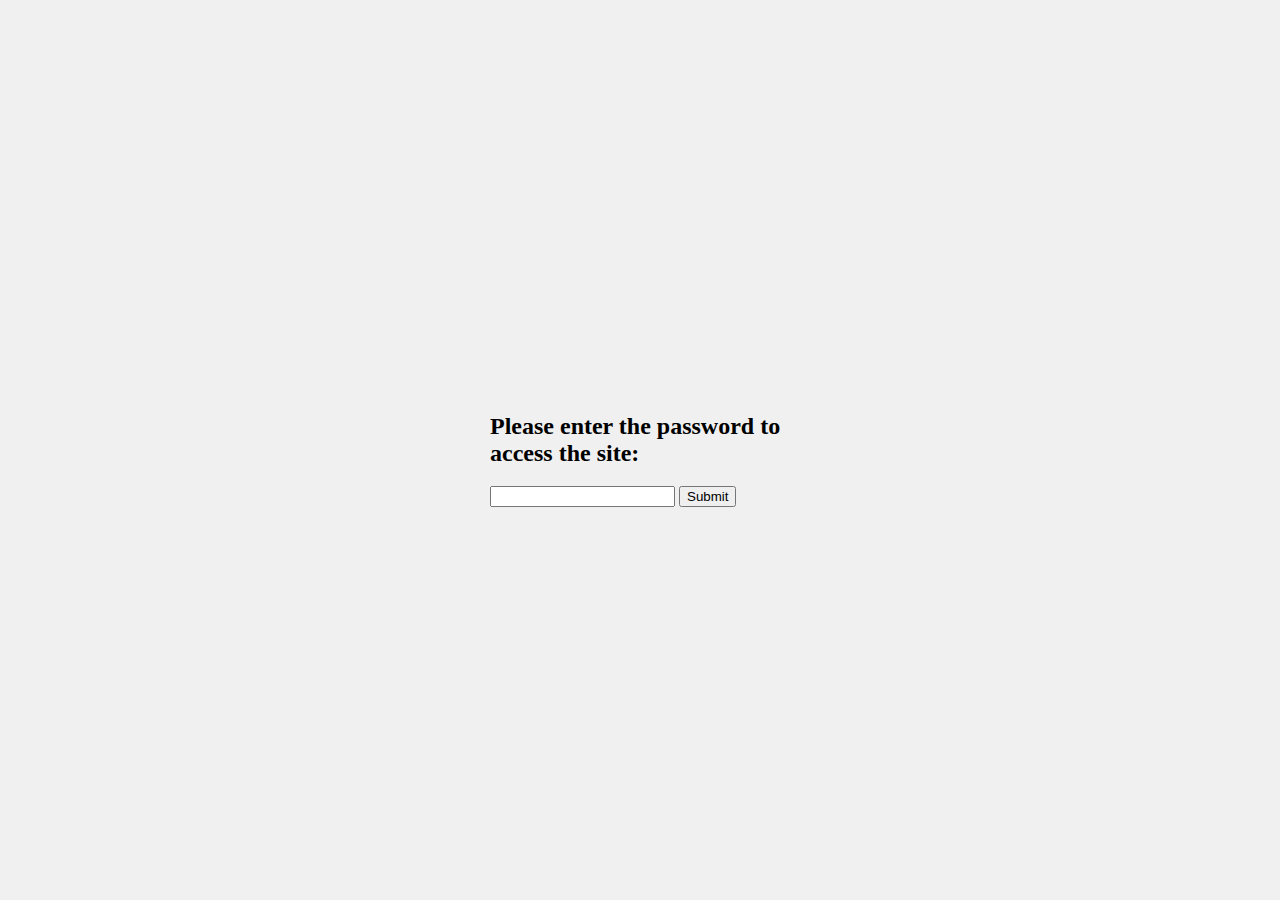
==== commit cd65441f: "sidEdit1" ====
--- a/index.html
+++ b/index.html
@@ -1,293 +1,52 @@
 ﻿<!DOCTYPE html>
 <html lang="en">
 <head>
-    <meta charset="utf-8">
+    <meta charset="UTF-8">
     <meta name="viewport" content="width=device-width, initial-scale=1.0">
-    <title>Nila & Sid</title>
-    <meta name="description" content="We are excited to celebrate the union of our love and embark on this beautiful journey together.">
-    <meta http-equiv="Content-Security-Policy" content="upgrade-insecure-requests">
-    <link rel="shortcut icon" type="image/x-icon" href="https://res.cloudinary.com/daoxxvcdw/image/upload/v1688353117/Engagement/thumbnail.png">
-    <link href="https://res.cloudinary.com/daoxxvcdw/image/upload/v1688353114/Engagement/ico.png" rel="shortcut icon" type="image/png">
+    <title>Password Protected Site</title>
+    <link rel="stylesheet" href="glanz_library.css"> <!-- Include the glanz_library.css -->
+    <style>
+        /* Additional custom styles can be added here */
+        /* For example: */
+        body {
+            margin: 0;
+            padding: 0;
+            display: flex;
+            justify-content: center;
+            align-items: center;
+            height: 100vh;
+            background-color: #f0f0f0;
+        }
 
-    <meta property="og:title" content="Nila & Sid's Engagement" />
-    <meta property="og:description" content="We are excited to celebrate the union of our love and embark on this beautiful journey together." />
-    <meta property="og:image" content="https://res.cloudinary.com/daoxxvcdw/image/upload/v1688353117/Engagement/thumbnail.png" />
+        #passwordForm {
+            width: 300px; /* Adjust width as needed */
+        }
+    </style>
+</head>
+<body>
+    <div id="passwordForm" class="glanz_card"> <!-- Apply glanz_card class -->
+        <h2 class="glanz_heading">Please enter the password to access the site:</h2> <!-- Apply glanz_heading class -->
+        <input type="password" id="passwordInput" class="glanz_input"> <!-- Apply glanz_input class -->
+        <button onclick="checkPassword()" class="glanz_button_primary">Submit</button> <!-- Apply glanz_button_primary class -->
+    </div>
 
-    <!-- Library CSS -->
-    <link href="css/glanz_library.css" rel="stylesheet">
+    <script>
+        // Define the correct password
+        const correctPassword = "a";
 
-    <!-- Icons CSS -->
-    <link href="fonts/themify-icons.css" rel="stylesheet">
+        function checkPassword() {
+            // Get the value entered in the password input field
+            const enteredPassword = document.getElementById("passwordInput").value;
 
-    <!-- Theme CSS -->
-    <link href="css/glanz_style.css" rel="stylesheet">
-
-    <!-- Google Fonts -->
-    <link href="https://fonts.googleapis.com/css?family=Dosis:300,400,600,700%7COpen+Sans:300,400,700%7CPlayfair+Display:400,400i,700,700i" rel="stylesheet">
-
-    <!-- Other Fonts -->
-    <link href="fonts/marsha/stylesheet.css" rel="stylesheet">
-
-</head>
-
-
-<!-- Body -->
-<body class="gla_middle_titles">
-
-
-<!-- Page -->
-<div class="gla_page" id="gla_page">
-
-    
-    
-    <!-- To Top -->
-    <a href="#gla_page" class="gla_top ti ti-angle-up gla_go"></a>
-
-   
-    
-    <!-- Header -->
-    <header>       
-
-        
-    
-        <nav class="gla_light_nav gla_transp_nav">
-
-            <div class="container">
-                
-                <div class="gla_logo_container clearfix">
-                    <div class="gla_logo_txt">
-                        <!-- Logo -->
-                        <a href="index.html" style="font:400 40px/80px marsha, Dosis;text-decoration: none;">Nila & Sid</a>
-                        
-                        
-                    </div>
-                </div>
-
-                <!-- Menu -->
-                <div class="gla_main_menu gla_main_menu_mobile">
-                    
-                    <div class="gla_main_menu_icon">
-                        <i></i><i></i><i></i><i></i>
-                        <b>Menu</b>
-                        <b class="gla_main_menu_icon_b">Back</b>
-                    </div>
-                </div>
-                
-                <!-- Menu Content -->
-                <div class="gla_main_menu_content gla_image_bck" data-color="rgba(0,0,0,0.9)">
-                    <!-- Over -->
-                    <div class="gla_over" data-color="#000" data-opacity="0.7"></div>
-                </div>
-
-                <div class="gla_main_menu_content_menu gla_wht_txt text-right">
-                    <div class="container">
-                        <ul>
-                            <li><a href="index.html">Home</a></li>
-                            <li><a href="registry.html">Wedding Registry</a></li>
-                            <li><a href="albums.html">Photos</a></li>
-                        </ul>
-
-                    </div>
-                    <!-- container end -->
-                </div>
-                <!-- menu content end -->
-
-            
-
-                <!-- Top Menu -->
-                <div class="gla_default_menu">
-                    <ul>
-                        <li><a href="index.html">Home</a></li>
-                        <li><a href="registry.html">Wedding Registry</a></li>
-                        <li><a href="albums.html">Photos</a></li>
-                    </ul>
-                    </ul>
-                </div>
-                <!-- Top Menu End -->
-
-
-               
-            </div>
-            <!-- container end -->
-        </nav>
-        
-    </header>
-    <!-- Header End -->
-
-
-    <!-- Slider -->
-    <div class="gla_slider gla_image_bck  gla_wht_txt gla_fixed"  data-image="images/main_banner.jpg" data-stellar-background-ratio="0.8">
-
-        <!-- Over -->
-        <div class="gla_over" data-color="#9abab6" data-opacity="0.2"></div>
-
-
-        <div class="container">
-
-            
-            <!-- Slider Texts -->
-            <div class="gla_slide_txt gla_slide_center_bottom text-center">
-                <p><img src="images/animations/ourwedding_wh.gif" data-top-bottom="@src:images/animations/ourwedding_wh.gif" alt="" height="150"></p>
-                
-            </div>
-            <!-- Slider Texts End -->
-        
-        </div>
-        <!-- container end -->
-
-        <!-- Slide Down -->
-        <a class="gla_scroll_down gla_go" href="#gla_content">
-            <b></b>
-            Scroll
-        </a>
-
-
-    </div>
-    <!-- Slider End -->
-
-    <!-- Content -->
-    <section id="gla_content" class="gla_content">
-
-
-       <!-- section -->
-        <section class="gla_section gla_image_bck" data-color="#f9fbf7">
-            
-
-            
-            <div class="container text-center">
-                <p><img src="images/animations/flowers.gif" data-bottom-top="@src:images/animations/flowers.gif" height="150" alt=""></p>
-                <h2>Our Story</h2>
-                <h4 class="gla_subtitle">Started in 2018 in Amherst, Massachusetts </h4>
-
-                <p class="text-left">Fate intervened when Sid and Nila unexpectedly crossed paths. What started as a simple introduction from mutual friends evolved into a profound connection. Though undefined at the beginning, their bond felt extraordinary.
-
-                    After weeks of conversations, Sid mustered the courage to ask Nila on a dinner date. Although taken aback initially, Nila sought guidance from her closest friends and eventually agreed to go on a date.
-                    
-                    Nila joined Sid at Alberto's in Northampton and their conversation flowed effortlessly, lasting for hours on end. Their first date marked the beginning of a love story that continues to thrive today.</p>
-
-                
-                
-            </div>
-            <!-- container end -->
-
-        </section>
-        <!-- section end -->
-
-
-       
-
-
-        <!-- section -->
-        <section class="gla_section">
-            
-            
-            <div class="container text-center">
-                <p><img src="images/animations/flowers2.gif" data-bottom-top="@src:images/animations/flowers2.gif" height="150" alt=""></p>
-                <h2>Albums</h2>
-                <p> We invite you to witness the magical moments that led us here. Within these cherished images, you will find snapshots capturing the our love story. These images encapsulate the love and commitment that brought us closer together, and we are thrilled to share them with you. </p>
-                <!-- boxes -->
-                <div class="gla_icon_boxes row text-left">
-
-                    <!-- item -->
-                    <div class="col-md-4 col-sm-6 col-md-offset-2">
-                        <a href="engagement.html" class="gla_news_block">
-                            <span class="gla_news_img">
-                                <span class="gla_over" data-image="https://res.cloudinary.com/daoxxvcdw/image/upload/v1688345961/Engagement/engagement6-min.jpg"></span>    
-                            </span>
-                           
-
-                            <h4 style="padding-left: 30px;">The Engagement</h4>
-                            <p>New Hampshire</p>
-
-
-                        </a>
-                    </div> 
-
-                    <!-- item -->
-                    <div class="col-md-4 col-sm-6 ">
-                        <a href="proposal.html" class="gla_news_block">
-                            <span class="gla_news_img">
-                                <span class="gla_over" data-image="https://res.cloudinary.com/daoxxvcdw/image/upload/v1688348904/Proposal/main.jpg"></span>  
-                            </span>
-                           
-
-                            <h4 style="padding-left: 30px;">The Proposal</h4>
-                            <p>Arizona</p>
-
-
-                        </a>
-                    </div> 
-
-
-                </div>
-                <!-- boxes end -->
-
-                
-            </div>
-            <!-- container end -->
-
-        </section>
-        <!-- section end -->
-
-
-
-        <!-- section -->
-        <section class="gla_section gla_image_bck gla_wht_txt gla_fixed" data-stellar-background-ratio="0.8" data-image="images/group_banner.jpg">
-
-            <!-- Over -->
-            <div class="gla_over" data-color="#282828" data-opacity="0.4"></div>
-            
-            <div class="container">
-                <div class="row">
-                    <div class="col-lg-6 col-md-6">
-                        <h2>Stay tuned for more</h2>
-                
-                        <p style="font-weight: 400; font-size: medium;">We are excited to celebrate the union of our love and embark on this beautiful journey together. While we are eagerly planning our special day, we still haven’t finalized a date for the wedding. Your presence means the world to us, and we can't wait to celebrate this occasion surrounded by the love and support of our cherished friends and family. Stay tuned for more updates!</p>
-                    </div>
-                </div>
-       
-               
-
-                          
-                
-            </div>
-            <!-- container end -->
-
-        </section>
-        <!-- section end -->
-
-
-        <!-- section -->
-        <section class="gla_section">
-            
-            
-            <div class="container text-center">
-                <p><img src="images/animations/thnyou.gif" alt="" height="200" data-bottom-top="@src:images/animations/thnyou.gif"></p>
-                <p>&copy; Copyright Nila & Sid 2023</p>
-            </div>
-            <!-- container end -->
-
-        </section>
-        <!-- section end -->
-
-       
-
-    </section>
-    <!-- Content End --> 
-
-</div>
-<!-- Page End -->
-
-
-
-<!-- JQuery -->
-<script src="js/jquery-1.12.4.min.js"></script> 
-<!-- Library JS -->
-<script src="js/glanz_library.js"></script> 
-
-<!-- Theme JS -->
-<script src="js/glanz_script.js"></script>
-
-
+            // Check if the entered password matches the correct password
+            if (enteredPassword === correctPassword) {
+                // If the password is correct, redirect to index2.html
+                window.location.href = "index2.html";
+            } else {
+                // If the password is incorrect, display an error message
+                alert("Incorrect password! Please try again.");
+            }
+        }
+    </script>
 </body>
-</html>+</html>
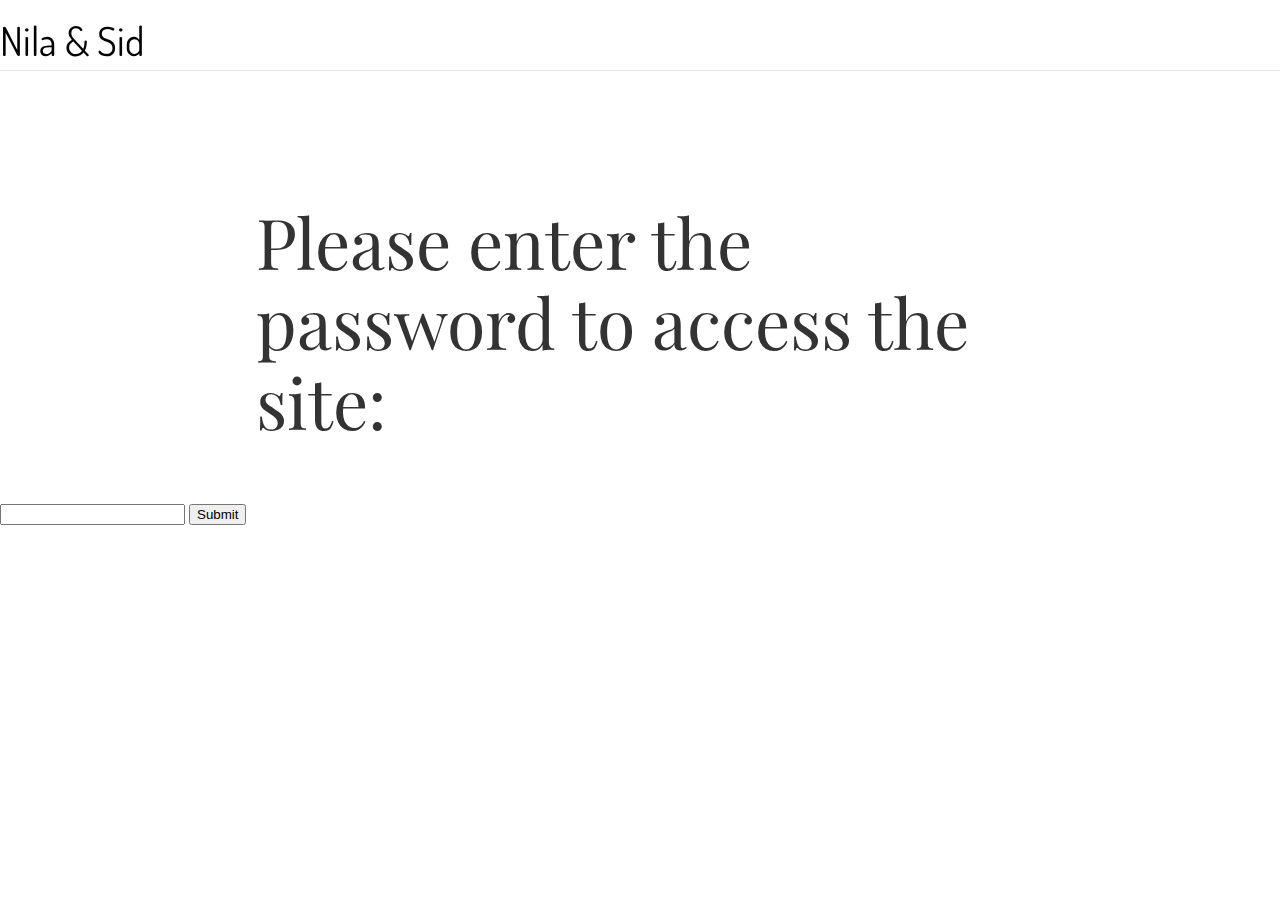
==== commit 242618b8: "update" ====
--- a/index.html
+++ b/index.html
@@ -1,38 +1,95 @@
 ﻿<!DOCTYPE html>
 <html lang="en">
 <head>
-    <meta charset="UTF-8">
+    <meta charset="utf-8">
     <meta name="viewport" content="width=device-width, initial-scale=1.0">
-    <title>Password Protected Site</title>
-    <link rel="stylesheet" href="glanz_library.css"> <!-- Include the glanz_library.css -->
-    <style>
-        /* Additional custom styles can be added here */
-        /* For example: */
-        body {
-            margin: 0;
-            padding: 0;
-            display: flex;
-            justify-content: center;
-            align-items: center;
-            height: 100vh;
-            background-color: #f0f0f0;
-        }
+    <title>Nila & Sid</title>
+    <meta name="description" content="We are excited to celebrate the union of our love and embark on this beautiful journey together.">
+    <meta http-equiv="Content-Security-Policy" content="upgrade-insecure-requests">
+    <link rel="shortcut icon" type="image/x-icon" href="https://res.cloudinary.com/daoxxvcdw/image/upload/v1688353117/Engagement/thumbnail.png">
+    <link href="https://res.cloudinary.com/daoxxvcdw/image/upload/v1688353114/Engagement/ico.png" rel="shortcut icon" type="image/png">
 
-        #passwordForm {
-            width: 300px; /* Adjust width as needed */
-        }
-    </style>
+    <meta property="og:title" content="Nila & Sid's Wedding Site" />
+    <meta property="og:description" content="We are excited to celebrate the union of our love and embark on this beautiful journey together." />
+    <meta property="og:image" content="https://res.cloudinary.com/daoxxvcdw/image/upload/v1688353117/Engagement/thumbnail.png" />
+
+    <!-- Library CSS -->
+    <link href="css/glanz_library.css" rel="stylesheet">
+
+    <!-- Icons CSS -->
+    <link href="fonts/themify-icons.css" rel="stylesheet">
+
+    <!-- Theme CSS -->
+    <link href="css/glanz_style.css" rel="stylesheet">
+
+    <!-- Google Fonts -->
+    <link href="https://fonts.googleapis.com/css?family=Dosis:300,400,600,700%7COpen+Sans:300,400,700%7CPlayfair+Display:400,400i,700,700i" rel="stylesheet">
+
+    <!-- Other Fonts -->
+    <link href="fonts/marsha/stylesheet.css" rel="stylesheet">
+
 </head>
-<body>
-    <div id="passwordForm" class="glanz_card"> <!-- Apply glanz_card class -->
-        <h2 class="glanz_heading">Please enter the password to access the site:</h2> <!-- Apply glanz_heading class -->
-        <input type="password" id="passwordInput" class="glanz_input"> <!-- Apply glanz_input class -->
-        <button onclick="checkPassword()" class="glanz_button_primary">Submit</button> <!-- Apply glanz_button_primary class -->
-    </div>
 
+
+<!-- Body -->
+<body class="gla_middle_titles">
+
+
+<!-- Page -->
+<div class="gla_page" id="gla_page">
+
+    
+    
+    <!-- To Top -->
+    <a href="#gla_page" class="gla_top ti ti-angle-up gla_go"></a>
+
+   
+    
+    <!-- Header -->
+    <header>       
+
+        
+    
+        <nav class="gla_light_nav">
+
+            <div class="container">
+                
+                <div class="gla_logo_container clearfix">
+                    <div class="gla_logo_txt">
+                        <!-- Logo -->
+                        <a href="index.html" style="font:400 40px/80px marsha, Dosis;text-decoration: none;">Nila & Sid</a>
+                        
+                        
+                    </div>
+                </div>
+
+                <!-- Menu -->
+                <div class="gla_main_menu gla_main_menu_mobile">
+                    
+                    <div class="gla_main_menu_icon">
+                        <i></i><i></i><i></i><i></i>
+                        <b>Menu</b>
+                        <b class="gla_main_menu_icon_b">Back</b>
+                    </div>
+                </div>
+                
+                <!-- Menu Content -->
+                <div class="gla_main_menu_content gla_image_bck" data-color="rgba(0,0,0,0.9)">
+                    <!-- Over -->
+                    <div class="gla_over" data-color="#000" data-opacity="0.7"></div>
+                </div>
+
+
+
+               
+            </div>
+            <!-- container end -->
+        </nav>
+        
+    </header>
     <script>
         // Define the correct password
-        const correctPassword = "a";
+        const correctPassword = "wedding123";
 
         function checkPassword() {
             // Get the value entered in the password input field
@@ -48,5 +105,45 @@
             }
         }
     </script>
+    <!-- Header End -->
+
+        <!-- section -->
+        <section class="gla_section gla_image_bck">
+
+          
+            
+            
+            <div class="container text-center">
+                <p><img src="images/animations/flowers3.gif" data-bottom-top="@src:images/animations/flowers3.gif" height="130" alt=""></p>
+                <h2>Please enter the password to access the site:</h2>
+                <input type="password" id="passwordInput" >
+                <button onclick="checkPassword()" class="glanz_button_primary">Submit</button>
+                
+            </div>
+            <!-- container end -->
+
+        </section>
+        <!-- section end -->
+
+
+
+
+    </section>
+    <!-- Content End --> 
+
+</div>
+<!-- Page End -->
+
+
+
+<!-- JQuery -->
+<script src="js/jquery-1.12.4.min.js"></script> 
+<!-- Library JS -->
+<script src="js/glanz_library.js"></script> 
+
+<!-- Theme JS -->
+<script src="js/glanz_script.js"></script>
+
+
 </body>
-</html>
+</html>--- a/css/glanz_style.css
+++ b/css/glanz_style.css
@@ -0,0 +1,6249 @@
+/* TABLE OF CONTENT
+======================================
+01. Main Styles
+	01.1 White Text
+	01.2 Titles
+02. Bootstrap
+	02.1 Align Center
+	02.2 Tabs
+	02.3.Buttons
+	02.4 Labels
+	02.5 Alerts
+	02.6 Lightbox
+	02.7 Pagination
+	02.8 Progress Bars
+03. Sidebars
+	03.1 Content
+	03.2 Main Sidebar
+	03.3 Section
+04. Header
+	04.1 Logo Animation
+	04.2 Logo Img
+	04.3 Tranparency Menu
+	04.4 Full Width Submenu
+	04.5 Horizontal Menu
+	04.6 Language Menu
+	04.7 Mobile Menu
+	04.8 Header Animation
+	04.9 Passpartu
+05. Slider
+	05.1 Slider Text
+	05.2 Slider Aligns
+	05.3 Scroll Down
+06. Shortcodes
+	06.1 Icon Boxes
+	06.2 Animation Blocks
+		06.2.01 Iphone Animations
+		06.2.02 Macbook Animation
+	06.3 Browsers Images
+	06.4 Team
+	06.5 Sliders
+	06.6 News Block
+	06.7 Around Block
+	06.8 Price
+	06.9 Services Block
+07. Footer
+	07.1 To Top
+	07.2 Map
+08. Inside Pages
+	08.1 Portfolio
+	08.2 Pages Title
+	08.3 Breadcrumbs
+	08.4 Demos
+	08.5 One Page Nav
+	08.6 Blog
+	08.7 Widgets
+	08.8 Comments
+	08.9 Masonry
+	08.10 Projects
+	08.11 Shop
+	08.12 Tags
+	08.13 Related Products
+	08.14 Checkout
+	08.15 Cart
+	08.16 Single Products
+	08.17 Restaurant
+09. Mobile, Tablet
+	09.1 Mobile
+	09.2 Tablet
+======================================
+*/
+
+
+/*===============================================*/
+/* 01. Main Styles                               */
+/*===============================================*/
+
+body {
+  color: #333;
+  font:300 14px/25px Open Sans, Arial,sans-serif;
+	margin:0;
+	padding:0;
+	min-height:100%;
+	background-color: #fff;
+}
+.gla_noheader {
+	height: 5px;
+}
+.body_no_height {
+	height: auto;
+}
+.tablet .gla_fixed,
+.mobile .gla_fixed {
+	background-attachment:scroll!important;
+}
+
+.gla_repeat {
+	-webkit-background-size: 50%!important;
+	background-size: 50%!important;
+}
+.body_no_height .gla_slider {
+	height: 700px;
+	height: 100vh;
+}
+ol, ul {
+	margin-bottom: 30px;
+}
+a, a:hover, a:focus, a:active {
+	color: #020202
+}
+html {
+	min-height:100%;
+	height:100%
+}
+.clear {
+	clear: both;
+}
+.gla_page {
+	min-height:100%;
+	position:relative;
+	height:100%;	
+	left: 0;
+}
+.gla_large_text {
+	font: 400 18px/30px Dosis, Arial;
+}
+.gla_over {
+	width: 100%;
+	height: 100%;
+	top: 0;
+	left: 0;
+	position: absolute;
+	z-index: 1
+}
+.gla_image_bck {
+	-webkit-background-size: cover;
+	background-size: cover;
+	background-position: center;
+}
+.gla_top_menu_mobile_link {
+	display: none;
+}
+
+/*01.1 White Text*/
+.gla_wht_txt {
+	color: #fff;
+}
+	.gla_wht_txt h2:after {
+	}
+	.text-center .gla_wht_txt h3 {
+		max-width: 40%;
+		margin-left: auto;
+		margin-right: auto;
+	}
+	footer.gla_wht_txt h3 {
+		max-width: 100% ;
+	}
+	.gla_wht_txt .gla_icon_box_content {
+		color: #fff;
+	}
+	.gla_wht_txt .gla_icon_box h4 {
+		color: #fff;
+	}
+	.gla_wht_txt a, .gla_wht_txt a i {
+		color: #fff;
+	}
+
+/*Borders*/
+.gla_grey_border:before {
+	position: absolute;
+	top: 3px;
+	bottom: 3px;
+	left: 3px;
+	right: 3px;
+	border: 1px solid #e5e5e5;
+	content: '';
+	display: block;
+	z-index: 2;
+	opacity: 0.4;
+	-webkit-transition: all 0.3s;
+	-o-transition: all 0.3s;
+	transition: all 0.3s;
+}
+.gla_grey_border:hover:before {
+	opacity: 0.8;
+}
+.gla_border .container-fluid > .row {
+	margin: 0 20px 0 5px;
+}
+.gla_section.gla_grey_border:before {
+	right: 23px;
+	left: 23px;
+}
+
+
+
+.gla_border {
+	border-top: 15px solid #e5e5e5;
+	border-bottom: 15px solid #e5e5e5;
+	margin-bottom: -15px;
+}
+
+
+
+
+/*01.2 Titles*/
+h1.gla_h1_title {
+	font:900 44px Dosis, Arial;
+	text-transform: uppercase;
+	line-height: 1.125;
+	margin-top: 0;
+}
+h2 {
+	font:400 24px Dosis, Arial;
+	line-height: 1.125;
+	margin-top: 0;
+	color: #333;
+}
+.gla_wht_txt h2 {
+	color: #fff;
+}
+.gla_great_titles h2 {
+	font:900 80px marsha, Arial;
+}
+.gla_middle_titles h2 {
+	font:400 70px/80px marsha, Playfair Display;
+	margin-bottom: 60px;
+}
+
+.text-center .gla_middle_titles h2:after  {
+	left: 50%;
+	transform:translateX(-50%);
+}
+.gla_middle_titles h2 span {
+	font:normal 400 41px/41px marsha, Arial;
+	letter-spacing: 0;
+}
+.gla_thin_titles h2 {
+	font:300 44px Dosis, Arial;
+	text-transform: uppercase;
+}
+.gla_sml_abs_title {
+	position: absolute;
+	z-index: 3;
+	background: #e5e5e5;
+	color: #333;
+	padding: 10px 20px;
+	font:400 20px/20px Dosis, Arial;
+	-webkit-box-shadow: 0 0 10px rgba(0,0,0,.3);
+	box-shadow: 0 0 20px rgba(0,0,0,.3);
+	transform:rotate(90deg);
+	top: 20px;
+	-webkit-transform-origin: 0 100%;
+	-moz-transform-origin: 0 100%;
+	-ms-transform-origin: 0 100%;
+	-o-transform-origin: 0 100%;
+	transform-origin: 0 100%;
+	left: -40px;
+	-webkit-transition: all 0.3s;
+	-o-transition: all 0.3s;
+	transition: all 0.3s;
+}
+	.gla_sml_abs_title.gla_wht_txt {
+		color: #fff;
+	}
+.gla_section:hover .gla_sml_abs_title {
+	left: 0px;
+}
+
+h2:after {
+
+}
+	.text-center h2:after, h2.text-center:after {
+		margin-left: auto;
+		margin-right: auto;
+	}
+	.text-right h2:after, h2.text-right:after {
+		margin-left: auto;
+		margin-right: 0;
+	}
+	h2.noactive:after,
+	h2.gla_slide_title:after {
+		background-size: 0px 9px;
+	}
+	h2.active:after,
+	.active .gla_slide_title:after {
+		width: 100px;
+		background-size: 100px 9px;
+	}
+h3 {
+	font:italic 400 30px/40px Playfair Display, Arial;
+	margin-bottom: 40px;
+}
+
+
+.gla_content .text-center h3 {
+	max-width: 700px;
+	margin-right: auto;
+	margin-left: auto	
+}
+.gla_content img {
+	max-width: 100%;
+	border-radius: 5px;
+}
+	.comments-content img {
+		-webkit-box-shadow: 0 1.5px 9px 0 rgba(0,0,0,0.2);
+	  -moz-box-shadow: 0 1.5px 9px 0 rgba(0,0,0,0.2);
+	  box-shadow: 0 1.5px 9px 0 rgba(0,0,0,0.2);
+	  -webkit-transition: all 0.3s;
+	  -o-transition: all 0.3s;
+	  transition: all 0.3s;
+	}
+	.answer:hover img,
+	.reply:hover img {
+		-webkit-box-shadow: 0px 9px 32px -1px rgba(0,0,0,0.2);
+    -moz-box-shadow: 0px 9px 32px -1px rgba(0,0,0,0.2);
+    box-shadow: 0px 9px 32px -1px rgba(0,0,0,0.2);
+    margin-top: -10px;
+	}
+h4 {
+	font:italic 400 22px/30px Playfair Display, Arial;
+	margin-bottom: 10px;
+}
+
+
+/*===============================================*/
+/* 02. Bootstrap                                 */
+/*===============================================*/
+
+/*02.1 Align Center*/
+.gla_text_center {
+	text-align: center;
+}
+	.text-center .gla_icon_box .ti {
+		float: none;
+		position: relative;
+	}
+	.text-center .gla_icon_box .gla_icon_box_content {
+		padding-left: 10px;	
+	}
+	.text-center h4:after {
+		margin-left: auto;
+		margin-right: auto;
+	}
+blockquote footer {
+	padding: 40px 0 0;
+}
+.checkbox, .radio {
+	display: inline-block;
+}
+.method {
+	display: inline-block;
+}
+.checkout .box, .cart .box {
+	background: #eee;
+	padding: 30px;
+	border-radius: 20px;
+	-webkit-box-shadow: 0 1.5px 9px 0 rgba(0,0,0,0.2);
+  -moz-box-shadow: 0 1.5px 9px 0 rgba(0,0,0,0.2);
+  box-shadow: 0 1.5px 9px 0 rgba(0,0,0,0.2);
+  -webkit-transition: all 0.3s;
+  -o-transition: all 0.3s;
+  transition: all 0.3s;
+}
+	.checkout .box:hover, .cart .box:hover {
+		-webkit-box-shadow: 0px 9px 32px -1px rgba(0,0,0,0.2);
+    -moz-box-shadow: 0px 9px 32px -1px rgba(0,0,0,0.2);
+    box-shadow: 0px 9px 32px -1px rgba(0,0,0,0.2);
+    transform:translateY(-10px);
+}
+.cart-total-item .price {
+	float: right;
+}
+.cart-total-item {
+	border-bottom: 1px solid #ccc;
+	padding-bottom: 10px;
+	margin-bottom: 10px;
+}
+.method p {
+	margin: 0;
+}
+.container-full {
+	width: 100%;
+}
+.panel-default > .panel-heading {
+	background:#f2f2f2;
+	padding: 20px;
+}
+.panel-title a:before {
+	display: inline-block;
+	content: "\e622";
+	font-family: themify;
+	font-size: 12px;
+	margin-right: 10px;
+}
+	.panel-title a.collapsed:before {
+		content: "\e61a";
+	}
+.panel-group .panel {
+}
+.gla_simple_block {
+	padding: 100px;
+	position: relative;
+	z-index: 2;
+}
+.gla_simple_block h2:after{
+	margin-bottom: 30px;
+}
+.form-control {
+	width: 100%;
+}
+.gla_wht_txt .form-control {
+	background: rgba(255,255,255,0.1);
+	color: #fff;
+}
+.gla_wht_txt .form-control::-webkit-input-placeholder {color:#fff!important;}
+.gla_wht_txt .form-control::-moz-placeholder          {color:#fff!important;}
+.gla_wht_txt .form-control:-moz-placeholder           {color:#fff!important;}
+.gla_wht_txt .form-control:-ms-input-placeholder      {color:#fff!important;}
+
+
+.gla_search_block .form-control {
+	background: rgba(255,255,255,0.1);
+	color: #333;
+}
+.gla_search_block .form-control::-webkit-input-placeholder {color:#333!important;}
+.gla_search_block .form-control::-moz-placeholder          {color:#333!important;}
+.gla_search_block .form-control:-moz-placeholder           {color:#333!important;}
+.gla_search_block .form-control:-ms-input-placeholder      {color:#333!important;}
+
+.container-fluid .gla_simple_block h2 {
+	margin-top: 0;
+}
+.gla_simple_block_mini {
+	padding: 50px;
+	position: relative;
+	z-index: 3;
+}
+	.gla_simple_block_mini h3 {
+		margin-bottom: 10px;
+	}
+
+/*AbsBlocks */
+.gla_block_middle_center {
+	position: absolute;
+	transform:translateX(-50%) translateY(-50%);
+	top: 50%;
+	left: 50%;
+	z-index: 1;
+}
+
+.mobile .gla_block_middle_top,
+.mobile .gla_block_left_bottom,
+.mobile .gla_block_middle_bottom,
+.mobile .gla_block_right_center,
+.mobile .gla_block_right_top,
+.mobile .gla_block_right_bottom,
+.mobile .gla_block_left_center,
+.mobile .gla_block_left_top,
+.tablet .gla_block_middle_top,
+.tablet .gla_block_left_bottom,
+.tablet .gla_block_middle_bottom,
+.tablet .gla_block_right_center,
+.tablet .gla_block_right_top,
+.tablet .gla_block_right_bottom,
+.tablet .gla_block_left_center,
+.tablet .gla_block_left_top {
+	position: absolute;
+	transform:translateX(-50%) translateY(-50%);
+	top: 50%;
+	left: 50%;
+	z-index: 1;
+}
+
+
+
+	.mobile .gla_block_middle_center img,
+	.mobile .gla_block_middle_top img,
+	.mobile .gla_block_left_bottom img,
+	.mobile .gla_block_middle_bottom img,
+	.mobile .gla_block_right_center img,
+	.mobile .gla_block_right_top img,
+	.mobile .gla_block_right_bottom img,
+	.mobile .gla_block_left_center img,
+	.mobile .gla_block_left_top img {
+		height: 200px;
+		max-width: 100%;
+	}
+	.tablet .gla_block_middle_center img,
+	.tablet .gla_block_middle_top img,
+	.tablet .gla_block_left_bottom img,
+	.tablet .gla_block_middle_bottom img,
+	.tablet .gla_block_right_center img,
+	.tablet .gla_block_right_top img,
+	.tablet .gla_block_right_bottom img,
+	.tablet .gla_block_left_center img,
+	.tablet .gla_block_left_top img {
+		height: 200px;
+		max-width: 100%;
+	}
+.gla_block_middle_top {
+	position: absolute;
+	transform:translateX(-50%);
+	top: 10%;
+	left: 50%;
+}
+.gla_block_middle_bottom {
+	position: absolute;
+	transform:translateX(-50%);
+	bottom: 10%;
+	left: 50%;
+}
+.gla_block_right_center {
+	position: absolute;
+	transform:translateY(-50%);
+	top: 50%;
+	right: 10%;
+}
+.gla_block_right_top {
+	position: absolute;
+	top: 10%;
+	right: 10%;
+}
+.gla_block_right_bottom {
+	position: absolute;
+	bottom: 10%;
+	right: 10%;
+}
+
+.gla_block_left_center {
+	position: absolute;
+	transform:translateY(-50%);
+	top: 50%;
+	left: 10%;
+}
+.gla_block_left_top {
+	position: absolute;
+	top: 10%;
+	left: 10%;
+}
+.gla_block_left_bottom {
+	position: absolute;
+	bottom: 10%;
+	left: 10%;
+}
+
+
+.gla_simple_block_great {
+	padding: 180px 100px;
+	position: relative;
+	z-index: 1;
+}
+.gla_simple_block_mini {
+	padding: 40px 50px;
+	position: relative;
+	z-index: 3;
+}
+.gla_bordered_block_mini {
+	min-height: auto!important;
+}
+.background-position {
+	background-position: 50% 0;
+}
+.container-mini {
+	max-width: 600px;
+	margin-right: auto;
+	margin-left: auto;
+}
+.text-center p {
+	max-width: 600px;
+	margin-right: auto;
+	margin-left: auto;
+}
+.form-control {
+	margin-bottom: 20px;
+	border-radius:0;
+	height: 50px;
+	padding: 10px 20px;
+	box-shadow:none;
+	border: 1px solid #C4C4C4;
+	display: inline-block;
+	border-radius: 25px;
+}
+.form-control-full {
+	width: 100%;
+}
+select {
+	border-radius: 0!important;
+}
+.form-control.error {
+	border: 1px solid red;
+}
+label.error {
+	position: absolute;
+	width: 100%;
+	left: 0;
+	top: 81px;
+	font-size: 11px;
+}
+label {
+	display: block;
+}
+p {
+	margin-bottom: 30px;
+}
+textarea.form-control {
+	height: 100px;
+	padding: 20px;
+}
+.gla_form_tip {
+	margin-top: 10px;
+	font-size: 12px;
+}
+.btn {
+	border: 0;
+	border-radius:0;
+	-webkit-transition: all 0.3s;
+	-o-transition: all 0.3s;
+	transition: all 0.3s;
+	background: rgba(0,0,0,0.2);
+	padding: 12px 15px;
+	line-height: inherit;
+	vertical-align: top;
+}
+.btn-auto {
+	width: 100%;
+}
+.btn {
+	border-radius: 30px;
+	padding-left: 40px;
+	padding-right: 40px;
+}
+.btn-green {
+	background: transparent;
+	color: #fff;
+	-webkit-transition: all 0.3s;
+	-o-transition: all 0.3s;
+	transition: all 0.3s;
+	position: relative;
+	border: 1px solid #fff;
+}
+.gla_wht_txt .btn-green {
+	background: transparent!important;
+}
+.btn.btn-green {
+	border-radius: 25px;
+}
+	.btn-green:hover {
+		color: #333!important;
+		background: #fff!important;
+		border: 1px solid rgba(138,224,135,1);
+	}
+	.gla_wht_txt .btn-green:hover {
+		background: rgba(255,255,255,0.8)!important;
+	}
+	.btn-green:hover i {
+		color: #333!important;
+	}
+	.btn-green:after {
+		display: block;
+		width: 100%;
+		height: 100%;
+		content: '';
+		background: linear-gradient(45deg,  rgba(138,224,135,1) 0%,rgba(195,247,114,1) 100%);
+		position: absolute;
+		top: 0;
+		left: 0;
+		-webkit-transition: all 0.3s;
+		-o-transition: all 0.3s;
+		transition: all 0.3s;
+		opacity: 1;
+		z-index: -1;
+	}
+	.btn.btn-green:after {
+		border-radius: 25px;
+	}
+
+.btn .ti {
+	display: inline-block;
+	margin-left: 5px;
+	position: relative;
+	opacity: 1;
+	-webkit-transition: all 0.3s;
+	-o-transition: all 0.3s;
+	transition: all 0.3s;
+	position: absolute;
+	opacity: 0;
+	margin-top: 5px;
+	color: #fff;
+}
+
+
+.spa_icons i {
+	display: inline-block;
+	margin: 0 5px;
+}
+.spa_icons {
+	display: block;
+	margin: 30px 0;
+}
+.gla_slide_txt i[class^="flaticon"]:before {
+	font-size: 50px;
+}
+	.gla_slide_txt i[class^="flaticon"] {
+		margin: 0 15px;
+	}
+	.gla_slide_txt .spa_icons {
+		margin: 40px 0;
+	}
+	.btn:hover .ti {
+		opacity: 1;
+		margin-left: 15px;
+	}
+	.btn-icon:hover {
+		padding-right: 40px;
+	}
+	.btn-icon.btn:hover {
+		padding-right: 60px;
+	} 
+	.btn:hover {
+		color: #fff;
+		background: rgba(0,0,0,0.6);
+	}
+.gla_wht_txt .btn {
+	background: rgba(0,0,0,0.6);
+	color: #fff;
+}
+	.gla_wht_txt .btn:hover {
+		background: rgba(0,0,0,0.9);
+	}
+.col-md-12 .twitter-feed {
+	margin: 50px auto 0;
+	max-width: 600px;	
+}
+.twitter-feed ul {
+	list-style:none;
+	padding: 0;
+}
+.twitter-feed ul li {
+	border-bottom: 1px solid rgba(255,255,255,0.3);
+	margin-bottom: 20px;
+}
+.twitter-feed .interact {
+	display: none;
+}
+.twitter-feed ul li:last-child {
+	border-bottom: 0;
+}
+.twitter-feed .user,
+.twitter-feed .timePosted {
+	display: none;
+}
+.eng_big_icon i {
+	font-size: 40px;
+}
+
+.row_no_pd .col-lg-1, 
+.row_no_pd .col-lg-10, 
+.row_no_pd .col-lg-11, 
+.row_no_pd .col-lg-12, 
+.row_no_pd .col-lg-2, 
+.row_no_pd .col-lg-3, 
+.row_no_pd .col-lg-4, 
+.row_no_pd .col-lg-5, 
+.row_no_pd .col-lg-6, 
+.row_no_pd .col-lg-7, 
+.row_no_pd .col-lg-8, 
+.row_no_pd .col-lg-9, 
+.row_no_pd .col-md-1, 
+.row_no_pd .col-md-10, 
+.row_no_pd .col-md-11, 
+.row_no_pd .col-md-12, 
+.row_no_pd .col-md-2, 
+.row_no_pd .col-md-3, 
+.row_no_pd .col-md-4, 
+.row_no_pd .col-md-5, 
+.row_no_pd .col-md-6, 
+.row_no_pd .col-md-7, 
+.row_no_pd .col-md-8, 
+.row_no_pd .col-md-9, 
+.row_no_pd .col-sm-1, 
+.row_no_pd .col-sm-10, 
+.row_no_pd .col-sm-11, 
+.row_no_pd .col-sm-12, 
+.row_no_pd .col-sm-2, 
+.row_no_pd .col-sm-3, 
+.row_no_pd .col-sm-4, 
+.row_no_pd .col-sm-5, 
+.row_no_pd .col-sm-6, 
+.row_no_pd .col-sm-7, 
+.row_no_pd .col-sm-8, 
+.row_no_pd .col-sm-9, 
+.row_no_pd .col-xs-1, 
+.row_no_pd .col-xs-10, 
+.row_no_pd .col-xs-11, 
+.row_no_pd .col-xs-12, 
+.row_no_pd .col-xs-2, 
+.row_no_pd .col-xs-3, 
+.row_no_pd .col-xs-4, 
+.row_no_pd .col-xs-5, 
+.row_no_pd .col-xs-6, 
+.row_no_pd .col-xs-7, 
+.row_no_pd .col-xs-8, 
+.row_no_pd .col-xs-9{
+	padding: 0;
+}
+
+/*02.2 Tabs*/
+.tab-pane {
+	padding: 25px 0;
+}
+.great-tabs li a,
+.great-tabs li a:hover, 
+.great-tabs li.active a,
+.great-tabs li.active a:hover, 
+.great-tabs {
+
+}
+.great-tabs li a {
+	text-align: center;
+	margin: 0 10px;
+	width: 160px;
+	height: 110px;
+	border: 1px solid #ccc;
+	padding: 20px;
+}
+
+.great-tabs li a i {
+	display: block;
+	margin-right: auto;
+	margin-left: auto;
+	font-size: 40px;
+	margin-bottom: 10px;
+}
+.nav-tabs > li > a {	
+	border: 0;
+}
+.nav-tabs > li > a:hover {
+	background: none;
+}
+.nav-tabs > li.active > a, .nav-tabs > li.active > a:focus, .nav-tabs > li.active > a:hover {
+	border: 0;
+	border-bottom: 1px solid #6f6f6f;
+	background: none;
+}
+.nav-tabs {
+	border: 0;
+}
+
+/*02.3.Buttons*/
+.btn.large, .btn-lg {
+	padding: 20px;
+	font-weight: bold;
+}
+.btn.medium, .btn-sm {
+	padding: 15px;
+	font-weight: 500;
+}
+.btn.small, .btn-xs {
+	padding:10px;
+	font-size: 10px;
+}
+.btn.yellow {
+	background: yellow;
+}
+.btn.gray {
+	background: #333;
+	color: #fff;
+}
+.btn.gray-light {
+	background: #eee;
+}
+.btn.cyan {
+	background: cyan;
+	color: #fff;
+}
+.btn.blue {
+	background: blue;
+	color: #fff;
+}
+.btn.teal {
+	background: teal;
+	color: #fff;
+}
+.btn.green {
+	background: green;
+	color: #fff;
+}
+.btn.lime {
+	background: lime;
+	color: #fff;
+}
+.btn.deeporange {
+	background: orange;
+	color: #fff;
+}
+	.btn.yellow:hover, 
+	.btn.gray:hover, 
+	.btn.gray-light:hover,
+	.btn.cyan:hover,
+	.btn.blue:hover,
+	.btn.teal:hover,
+	.btn.green:hover,
+	.btn.lime:hover,
+	.btn.deeporange:hover {
+		background: #292929;
+	}
+.btn span {
+	display: inline-block;
+	margin:0 0 0 5px;
+}
+.btn span.ti-left {
+	margin-right: 5px;
+	margin-left: 0;
+}
+.btn {
+	text-shadow: none;
+}
+.btn-primary {
+	background: #337ab7;
+	color: #fff;
+}
+.btn-success {
+	background: #5cb85c;
+	color: #fff;
+}
+.btn-info {
+	background: #5bc0de;
+	color: #fff;
+}
+.btn-warning {
+	background: #eea236;
+	color: #fff;
+}
+.btn-danger {
+	background: #d9534f;
+	color: #fff;
+}
+.btn-link {
+	background: none;
+	padding: 0 10px;
+}
+	.btn-link:hover {
+		background: none;
+		color: #333;
+	}
+.btn.btn_border {
+	border: 1px solid #ccc;
+	background: none;
+	color: #333;
+}
+.gla_wht_txt .btn.btn_border {
+	border: 1px solid rgba(255,255,255,0.3);
+	background: none;
+	color: #fff;
+}
+.gla_wht_txt .btn.btn_border:hover {
+	border: 1px solid rgba(255,255,255,1);
+	color: #fff;
+}
+
+.btn.btn_border.yellow {
+	border: 1px solid yellow;
+}
+.btn.btn_border.gray {
+	border: 1px solid gray;
+}
+.btn.btn_border.gray-light {
+	border: 1px solid #eee;
+}
+.btn.btn_border.cyan {
+	border: 1px solid cyan;
+}
+.btn.btn_border.blue {
+	border: 1px solid blue;
+}
+.btn.btn_border.teal {
+	border: 1px solid teal;
+}
+.btn.btn_border.green {
+	border: 1px solid green;
+}
+.btn.btn_border.lime {
+	border: 1px solid lime;
+}
+.btn.btn_border.deeporange {
+	border: 1px solid orange;
+}
+.btn.btn_border:hover {
+		color: #000;
+		background: none;
+		border: 1px solid #333;
+	}
+
+
+
+
+/*02.4 Labels*/
+.label {
+	padding:10px 10px;
+	border-radius: 20px;
+}
+h5 .label, h6 .label {
+	padding: 5px;
+}
+/*02.5 Alerts*/
+.alert  {
+	border-radius: 20px;
+	border: 0;
+	box-shadow:none;
+}
+	.alert-success {
+		background: #dff0d8;
+		border: 1px solid #d6e9c6;
+	}
+	.alert-info {
+		background: #d9edf7;
+		border: 1px solid #bce8f1;
+	}
+	.alert-warning {
+		background: #fcf8e3;
+		border: 1px solid #faebcc;
+	}
+	.alert-danger {
+		background: #f2dede;
+		border: 1px solid #ebccd1;
+	}
+/*02.6 Lightbox*/
+.gla_port_titles_lg_icons .gla_port_icons {
+	margin-top: 0;
+}
+.gla_port_titles_lg_icons, .gla_port_titles_lg_icons .gla_port_icons, .gla_port_titles_lg_icons .gla_port_icons a {
+	position: absolute;
+	top: 0;
+	bottom: 0;
+	left: 0;
+	right: 0;
+}
+/*02.7 Pagination*/
+.pagination>li>a:focus, .pagination>li>a:hover, .pagination>li>span:focus, .pagination>li>span:hover {
+	background-color: transparent;
+}
+.pagination li a, 
+.pagination-lg li a, 
+.pagination > li:first-child > a, 
+.pagination > li:last-child > a,
+.pager li > a, 
+.pager li > span {
+}
+.gla_blog_pag .pagination li a {
+	border: 0;
+	color: #292929;
+	margin: 0 3px;
+	padding: 10px 15px;
+	border-radius: 50%;
+}
+.gla_blog_pag .pagination li.active a {
+	border: 0;
+	background: #292929;
+	color: #fff;
+}
+.pager a span {
+	-webkit-transition: all 0.3s;
+	-o-transition: all 0.3s;
+	transition: all 0.3s;
+}
+	.pager .previous a:hover span {
+		margin-right: 10px
+	}
+	.pager .next a:hover span {
+		margin-left: 10px
+	}
+
+/*02.8 Progress Bars*/
+.skill-bar {
+	background: #f2f2f2;
+	height: 20px;
+	margin-bottom: 40px;
+	position: relative;
+	border-radius: 25px;
+	margin-top: 40px;
+}
+.skill-bar-thin {
+	height: 20px;
+	padding-top: 25px;
+	background: none;
+}
+	.skill-bar-thin:after {
+		position: absolute;
+		display: block;
+		content: '';
+		height: 5px;
+		background: #f2f2f2;
+		width: 100%;
+		z-index: 0;
+		margin-top: -5px;
+	}
+	.skill-bar-thin .skill-bar-content {
+		height: 5px;
+		position: relative;
+		z-index: 1;
+	}
+		.skill-bar-content i {
+			position: absolute;
+			right: 0;
+			bottom: -33px;
+			display: block;
+			font-style: normal;
+			font-size: 12px;
+		}
+			.skill-bar-content i:before {
+				display: block;
+				height: 5px;
+				width: 1px;
+				background: #333;
+				position: absolute;
+				content: '';
+				margin: -2px 0 0 7px;
+			}
+	.skill-bar-thin .skill-perc {
+		position: absolute;
+		color: #333;
+		right: 0;
+		margin-top: -30px;
+	}
+	.skill-bar-thin .skill-title {
+		position: absolute;
+		color: #333;
+		margin-top: -30px;
+		padding: 0;
+	}
+	.skill-bar-content {
+		position: absolute;
+		height: 20px;
+		background: #292929;
+		-webkit-transition: all 1s;
+		-o-transition: all 1s;
+		transition: all 1s;
+		border-radius: 25px;
+	}
+	.noactive .skill-bar-content {
+		width: 0!important;
+		opacity: 0;
+	}
+		.active .skill-bar-content {
+			opacity: 1;
+		}
+
+	.skill-title {
+		position: absolute;
+		padding: 0 10px;
+		margin-top: -25px;
+	}
+	.gla_wht_txt .skill-title, .gla_wht_txt .skill-perc {
+		color: #fff;
+	}
+
+/*02.9 Preloader*/
+.gla_page_loader{
+ 	display:block;
+	width: 100%;
+	height: 100%;
+	position: fixed;
+	top: 0;
+	left: 0;
+	z-index: 100000;	
+	background-color: #282828;
+}
+
+.gla_loader {
+  position: absolute;
+  top: 50%;
+  left: 50%;
+  z-index: 100001;
+  text-align: center;
+  transform:translateX(-50%) translateY(-50%);
+  text-align: center;
+}
+@media (max-width:500px){
+	.gla_loader img {
+		max-width: 100%;
+		height: auto;
+	}
+	.gla_slider img {
+		max-width: 100%;
+		height: auto;
+	}
+}
+@media (max-width:800px){
+	.gla_loader img {
+		max-width: 200px;
+		height: auto;
+	}
+	.gla_slider img {
+		max-width: 200px!important;
+		height: auto;
+	}
+}
+
+
+
+/*Calendar*/
+label.error{
+	display: none!important;
+}
+.ui-datepicker {
+	background: #fff;
+}
+.ui-datepicker td a, 
+.ui-datepicker th {
+	padding: 3px 10px;
+}
+.ui-datepicker td a {
+	display: block;
+	text-align: center;
+}
+	.ui-datepicker td a:hover {
+		text-decoration: none;
+		background: #ccc;
+	}
+.ui-datepicker table {
+	margin: 10px 5px;
+}
+.ui-datepicker-title {
+	font-size: 18px;
+}
+.ui-datepicker-next {
+	float: right;
+}
+.ui-datepicker-next,
+.ui-datepicker-prev {
+	cursor: pointer;
+}
+.ui-datepicker-header {
+	padding: 15px;
+}
+
+
+/*===============================================*/
+/* 03. Sidebars                                  */
+/*===============================================*/
+
+/*03.1 Content*/
+.gla_content {
+	position: relative;
+	z-index: 1;
+}
+.container {
+	position: relative;
+	z-index: 2;
+}
+
+/*03.2 Main Sidebar*/
+.gla_main_sidebar h2:after {
+	display: none;
+}
+.gla_main_sidebar h2 {
+	margin-bottom: 20px;
+}
+
+
+/*03.3 Section*/
+.gla_section {
+	overflow: hidden;
+	position: relative;
+}
+.gla_section .container {
+	padding-top: 132px;
+	padding-bottom: 128px;
+}
+.gla_lg_padding .container {
+	padding-top: 222px;
+	padding-bottom: 218px;
+}
+.gla_section .container-fluid {
+	padding-top: 0;
+	padding-bottom: 0;
+	padding-left: 0;
+	padding-right: 0;
+	position: relative;
+	z-index: 2;
+}
+.gla_section_sml_padding .container {
+	padding-top: 50px;
+	padding-bottom: 46px;
+}
+.container.text-center h2 {
+	max-width: 60%;
+	margin-left: auto;
+	margin-right: auto;
+}
+.gla_section_sml_padding .gla_icon_box, 
+.gla_section_sml_padding .gla_anim_box {
+	margin-bottom: 0;
+}
+	.gla_section_sml_padding h2:after {
+		display: none;
+	}
+	.gla_section_sml_padding h2 {
+		margin-bottom: 30px;
+	}
+.gla_section_extra_sml .container {
+	padding-top: 40px;
+	padding-bottom: 40px;
+}
+.gla_section_sml_padding .gla_icon_boxes {
+	padding: 50px 0;
+	margin: 0;
+}
+
+.container {
+	position: relative;
+}
+
+
+
+/*===============================================*/
+/* 04. Header                                    */
+/*===============================================*/
+
+header {
+	position: fixed;
+	width: 100%;
+	height: 60px;
+	top: 0;
+	z-index: 10;
+}
+
+/*Default Menu*/
+.gla_default_menu {
+	position: relative;
+	right: 0;
+	top: 0;
+	font: 400 18px/18px Playfair Display;
+	float: right;
+}
+	.gla_default_menu ul {
+		margin: 0;
+		padding: 0;
+		list-style:none;
+	}
+	.gla_default_menu > ul > li {
+		float: left;
+		position: relative;
+	}
+	.gla_default_menu ul ul {
+		position: absolute;
+		display: block;
+		padding: 20px 30px;
+		min-width: 250px;
+		-webkit-box-shadow: 0 0 0 10px rgba(0,0,0,0.1);
+		box-shadow: 0 0 20px 0 rgba(0,0,0,0.1);
+		margin-top: 0px;
+		-webkit-transition: all 0.3s;
+		-o-transition: all 0.3s;
+		transition: all 0.3s;
+		opacity: 0;
+		pointer-events: none;
+		transform:translateY(-10px);
+		background: #fff;
+	}
+
+		.gla_default_menu .gla_parent:last-child ul {
+			right: 0;
+		} 
+		.gla_default_menu ul ul.active {
+			opacity: 1;
+			pointer-events: auto;
+			transform:translateY(0);
+		}
+		.gla_second_step .gla_default_menu ul ul {
+			margin-top: 1px;
+		}
+		.gla_default_menu ul ul li {
+			
+		}
+		nav .gla_default_menu ul ul a {
+			-webkit-transition: all 0.3s;
+			-o-transition: all 0.3s;
+			transition: all 0.3s;
+			position: relative;
+			display: block;
+			color: #333;
+			padding: 10px 0;
+		}
+			.gla_default_menu ul ul a:before {
+				position: absolute;
+				display: block;
+				content: '';
+				width: 0;
+				height: 1px;
+				background: #333;
+				margin: 9px 0 0 -20px;
+				-webkit-transition: all 0.3s;
+				-o-transition: all 0.3s;
+				transition: all 0.3s;
+			}
+				nav .gla_default_menu.gla_wht_txt ul ul a {
+					color: #fff;
+				}
+				.gla_default_menu.gla_wht_txt ul ul a:before {
+					background: #fff;
+				}
+				.gla_default_menu ul ul a:hover:before {
+					width: 10px;
+				}
+		.gla_default_menu ul ul a:hover {
+			transform:translateX(15px);
+		}
+	.gla_default_menu a:hover {
+		text-decoration: none;
+	}
+	.gla_default_menu > ul > li > a {
+		display: block;
+		padding: 25px 20px;
+		-webkit-transition: all 0.3s;
+		-o-transition: all 0.3s;
+		transition: all 0.3s;
+		height: 84px;
+	}
+	.gla_second_step .gla_default_menu > ul > li > a {
+		padding: 25px 20px;
+		height: 52px;
+	}
+
+	.gla_default_menu > ul > li:hover > a:before {
+		width: 80%;
+	}
+	.gla_parent > a:after {
+		display: inline-block;
+		content: "\e64b";
+		font-family: themify;
+		font-size: 12px;
+		margin-left: 10px;
+	}
+
+/*Search Block*/
+.gla_search_block {
+	float: right;
+}
+.gla_search_block > div {
+	height: 84px;
+	padding: 32px 20px;
+	display: inline-block;
+	-webkit-transition: all 0.3s;
+	-o-transition: all 0.3s;
+	transition: all 0.3s;
+	position: relative;
+}
+.gla_search_block > div.gla_search_block_link {
+	padding-right: 10px!important;
+}
+.gla_second_step .gla_search_block > div {
+	height: 52px;
+	padding: 17px 20px;
+}
+.gla_search_block ul {
+		position: absolute;
+		display: block;
+		padding: 20px 30px;
+		min-width: 250px;
+		-webkit-box-shadow: 0 0 0 10px rgba(0,0,0,0.1);
+		box-shadow: 0 0 20px 0 rgba(0,0,0,0.1);
+		margin-top: 27px;
+		-webkit-transition: all 0.3s;
+		-o-transition: all 0.3s;
+		transition: all 0.3s;
+		opacity: 0;
+		pointer-events: none;
+		transform:translateY(-10px);
+		right: 0;
+		background: #fff;
+		color: #333;
+		list-style:none;
+		-webkit-transition: all 0.3s;
+		-o-transition: all 0.3s;
+		transition: all 0.3s;
+	}
+	.gla_second_step .gla_search_block ul {
+		margin-top: 11px;
+	}
+	.bask_block_item {
+		display: block;
+		margin-bottom: 20px;
+	}
+	.bask_block_item img {
+		height: 50px;
+		width: auto;
+		float: left;
+		margin-right: 10px;
+	}
+	.gla_bask_btns .total {
+		padding: 10px 0;
+		display: block;
+	}
+		.gla_bask_menu a {
+			color: #333!important;
+			font-size: 12px;
+		}
+		.gla_search_block ul.active {
+			opacity: 1;
+			pointer-events: auto;
+			transform:translateY(0);
+		}
+		.gla_search_block_link ul {
+			list-style:none;
+		}
+		.gla_search_block_link .btn {
+			position: absolute;
+			background: none;
+			padding: 0;
+			right: 44px;
+			top: 33px;
+		}
+		.gla_search_block_link .form-control {
+			padding-right: 40px;
+		}
+		.gla_search_block_link .btn i {
+			opacity: 1;
+			position: relative;
+			color: #333;
+			margin: 0;
+		}
+
+/*Mega Menu*/
+.gla_nav_abs {
+	position: absolute;
+}
+.gla_default_menu li i {
+	font-size: 16px;
+	margin-right: 10px;
+}
+ul.mega-menu {
+	left: 40px;
+	right: 40px!important;
+	position: fixed!important;
+	-webkit-transition: all 0.3s;
+	-o-transition: all 0.3s;
+	transition: all 0.3s;
+	opacity: 1;
+	-webkit-box-shadow: 0 0 0 10px rgba(0,0,0,0.1);
+	box-shadow: 0 0 20px 0 rgba(0,0,0,0.1);
+}
+.gla_second_step ul.mega-menu {
+	top: 52px;
+}
+.mega-menu:after {
+	display: block;
+	clear: both;
+	content: '';
+}
+	ul.mega-menu ul,
+	ul.mega-menu {
+		position: relative;
+		background: none;
+		-webkit-box-shadow: 0 0 0 0;
+		box-shadow: 0 0 0 0;
+	}
+	.mega-menu-col ul {
+		float: left;
+		width: 25%;
+		padding: 40px 50px;
+		position: relative;
+		z-index: 1;
+		background: none!important;
+	}
+	.mega-menu-col-header {
+		font-size: 24px;
+		margin-bottom: 30px;
+		color: #333;
+	}
+
+/*Main Menu*/
+.gla_main_menu {
+	position: absolute;
+	right: 15px;
+	color: #333;
+	top: 32px;
+	height: 50px;
+	width: 75px;
+	cursor: pointer;
+	z-index: 7;
+	-webkit-transition: all 0.3s;
+	-o-transition: all 0.3s;
+	transition: all 0.3s;
+}
+.gla_transp_nav .gla_main_menu {
+	color: #fff;
+}
+.gla_main_menu.active {
+	top: 17px!important;
+}
+.gla_main_menu_mobile {
+	display: none;
+}
+
+	.gla_second_step .gla_main_menu {
+		top: 22px;
+	}
+	.gla_main_menu_icon {
+		
+	}
+	.gla_main_menu_icon i {
+		display: block;
+		width: 30px;
+		height: 4px;
+		border-radius: 3px;
+		background: #333;
+		position: absolute;
+		-webkit-transition: all 0.7s;
+		-o-transition: all 0.7s;
+		transition: all 0.7s;
+	}	
+	.gla_transp_nav .gla_main_menu_icon i {
+		background: #fff;
+	}
+		.gla_main_menu.active .gla_main_menu_icon i,
+		.gla_main_menu.active .gla_main_menu_icon b span {
+			transform: translateY(-20px);
+			opacity: 0;
+		}
+		.gla_main_menu_icon i:nth-child(1) {
+			margin-top: 0;
+			-webkit-transition-delay: 50ms;
+			-o-transition-delay: 50ms;
+			transition-delay: 50ms;
+		}
+		.gla_main_menu_icon i:nth-child(2) {
+			margin-top: 8px;
+			-webkit-transition-delay: 100ms;
+			-o-transition-delay: 100ms;
+			transition-delay: 100ms;
+		}
+
+		.gla_main_menu_icon i:nth-child(3) {
+			margin-top: 16px;
+			-webkit-transition-delay: 150ms;
+			-o-transition-delay: 150ms;
+			transition-delay: 150ms;
+		}
+		.gla_main_menu_icon i:nth-child(4) {
+			margin-top: 16px;
+			-webkit-transition-delay: 250ms;
+			-o-transition-delay: 250ms;
+			transition-delay: 250ms;
+			background: #fff;
+			opacity: 0;
+		}
+		.gla_main_menu.active i:nth-child(4) {
+			transform: translateY(-8px);
+			opacity: 1;
+		}
+	.gla_main_menu_icon b {
+		position: absolute;
+		margin-top: -2px;
+		font-size: 16px;
+		font-weight: normal;
+		right: 0;
+		font-family: Playfair Display;
+	}
+	.gla_main_menu_icon b span {
+		-webkit-transition: all 0.5s;
+		-o-transition: all 0.5s;
+		transition: all 0.5s;
+		display: inline-block;
+	}
+	.gla_main_menu_icon_b span {
+		transform: translateY(20px);
+		opacity: 0;
+		color: #fff;
+	}
+	.gla_main_menu.active b.gla_main_menu_icon_b span {
+			transform: translateY(0);
+			opacity: 1;
+	}
+	/*Main Menu Content*/
+	.gla_main_menu_content {
+		top: 0;
+		bottom: 0;
+		left: 0;
+		right: 0;
+		position: fixed;
+		z-index: 6;
+		pointer-events: none;
+		opacity: 0;
+		-webkit-transition: all 0.3s;
+		-o-transition: all 0.3s;
+		transition: all 0.3s;
+	}
+		.gla_main_menu_content.active {
+			opacity: 1;
+		}
+
+	
+	.gla_main_menu_content.active {
+		-webkit-transition-delay: 0.2s;
+		-o-transition-delay: 0.2s;
+		transition-delay: 0.2s;
+		pointer-events: auto;
+	}
+	.gla_main_menu_content_menu {
+		position: fixed;
+		top: 0;
+		bottom: 0;
+		left: 0;
+		right: 0;
+		z-index: 6;
+		-webkit-transition: all 0.3s;
+		-o-transition: all 0.3s;
+		transition: all 0.3s;
+		opacity: 0;
+		overflow: hidden;
+		-webkit-transition-delay: 0;
+		-o-transition-delay: 0;
+		transition-delay: 0;
+		pointer-events: none;
+		transform:translateY(130px);
+		padding-bottom: 100px;
+	}
+	.gla_main_menu_content_menu_copy {
+		margin-top: 30px;
+	}
+	.gla_main_menu_content_menu_copy .form-control {
+		width: auto;
+	}
+		.gla_main_menu_content_menu.text-left .gla_footer_social {
+			margin-left: -10px;
+		}
+		.gla_main_menu_content_menu.text-right .gla_footer_social {
+			margin-right: -10px;
+		}
+	.gla_main_menu_content_logo {
+		position: absolute;
+		left: 15px;
+		top: 80px;
+		z-index: 5;
+	}
+
+		.gla_main_menu_content_menu.active {		
+			opacity: 1;
+			-webkit-transition-delay: 0.4s;
+			-o-transition-delay: 0.4s;
+			transition-delay: 0.4s;
+			transform:translateY(60px);
+			overflow-y: auto;
+			pointer-events: auto;
+		}
+		.desktop .gla_main_menu_content_menu.active {
+			transform:translateY(90px);
+		}
+		.gla_main_menu_content_menu ul {
+			padding: 0;
+			margin: 0;
+			list-style: none;
+		}
+		.gla_main_menu_content_menu ul ul {
+			display: none;
+		}
+			.gla_main_menu_content_menu ul ul a {
+				font-size: 14px;
+				-webkit-transition: all 0.3s;
+				-o-transition: all 0.3s;
+				transition: all 0.3s;
+				margin-right: 13px;
+			}
+			.gla_main_menu_content_menu.text-right ul ul a:hover {
+				padding-right: 20px;
+			} 
+
+		.gla_main_menu_content_menu a {
+			font:400 30px/38px Playfair Display, Arial;
+			display: block;
+			text-decoration: none;
+		}
+		.gla_main_menu_content_menu.active a {
+		}
+		.gla_main_menu_content_menu.gla_wht_txt a {
+			color: #fff!important;
+		}
+	
+		.gla_logo {
+			font:900 24px/18px Dosis, Arial;
+			color:#333;
+			text-transform: uppercase;
+			position: relative;
+			top: 22px;
+			-webkit-transition: all 0.3s;
+			-o-transition: all 0.3s;
+			transition: all 0.3s;
+		}
+		.gla_logo_container {
+			float: left;
+		}
+			.gla_logo_container img {
+				height: 40px;
+				width: auto;
+				display: inline-block;
+				top: 22px;
+				position: relative;
+				float: left;
+				margin-right: 10px;
+				-webkit-transition: all 0.3s;
+				-o-transition: all 0.3s;
+				transition: all 0.3s;
+			}
+			.gla_first_step .gla_logo_rev {
+				filter:invert(100%);
+			}
+				.gla_second_step .gla_logo_container img {
+					height: 19px;
+					top: 18px;
+				}
+			.gla_logo_txt {
+				float: left;
+			}
+			.gla_logo:hover {
+				text-decoration: none;
+			}
+		.gla_logo b {
+			display: block;
+			font:500 12px/18px Dosis, Arial;
+			position: relative;
+			-webkit-transition: all 0.2s;
+			-o-transition: all 0.2s;
+			transition: all 0.2s;
+			opacity: 1;
+			left: 0;
+		}
+		.enhance_logo .char2 {
+			background: url(../images/enhance_logo_n.png) no-repeat 0 1px;
+			height: 18px;
+			width: 7px;
+			display: inline-block;
+			text-indent: -10000px;
+			-webkit-background-size: cover;
+			background-size: cover;
+			margin: 0 4px;
+		}
+		/*04.1 Logo Animation*/
+		.gla_logo span {
+			position: relative;
+			display: inline-block;
+			transition:1s all;
+			min-width: 5px;
+		}
+	
+			.gla_logo_rotate_y {
+				transform:rotateY(0);
+			}
+				.gla_logo_rotate_y:hover span, .active.gla_logo_rotate_y span {
+					transform:rotateY(360deg)
+				}
+			.gla_logo_rotate_x {
+				transform:rotateX(0);
+			}
+				.gla_logo_rotate_x:hover span, .active.gla_logo_rotate_x span {
+					transform:rotateX(360deg)
+				}
+			.gla_logo_rotate_z {
+				transform:rotateZ(0);
+			}
+				.gla_logo_rotate_z:hover span, .active.gla_logo_rotate_z span {
+					transform:rotateZ(360deg)
+				}
+		.gla_logo span:nth-child(0) {
+			background: #333;
+			color:#fff;
+			display: inline-block;
+			padding: 0 7px;
+			margin: 0 2px;
+		}
+
+
+		/*04.2 Logo Img*/
+
+
+		
+		header nav {
+			height: 70px;
+			background-color: rgba(255,255,255,0.3);
+			position: relative;
+			border-bottom: 1px solid rgba(0,0,0,0.1);
+			-webkit-transition: all 0.3s;
+			-o-transition: all 0.3s;
+			transition: all 0.3s;
+			top: 0;
+			right: 0;
+			left: 0;
+		}
+			header nav.gla_light_nav {
+				background-color: rgba(255,255,255,0.8);
+			}
+		header .container {
+			margin-top: 0;
+			margin-bottom: 0;
+		}
+		.gla_light_nav.gla_wht_txt .gla_logo,
+		.gla_light_nav.gla_wht_txt .gla_logo_und {
+			color: #fff!important;
+		}
+		.gla_light_nav.gla_image_bck {
+			-webkit-transition: all 0.1s!important;
+			-o-transition: all 0.1s!important;
+			transition: all 0.1s!important;
+		}
+
+		/*04.3 Tranparency Menu*/
+		header nav.gla_transp_nav {
+			background-color: rgba(255,255,255,0);
+			color: #fff;
+			border-bottom: 1px solid rgba(255,255,255,0.05);
+		}
+			header nav.gla_transp_nav a {
+				color: #fff;
+			}
+			.gla_first_step header nav.gla_transp_nav {
+				background-color: rgba(255,255,255,0.9);
+				-webkit-box-shadow: 0 0 7px rgba(0,0,0,0.1);
+				box-shadow: 0 0 7px rgba(0,0,0,0.1);
+				color: #333;
+			}
+			.gla_first_step header nav.gla_transp_nav a {
+				color: #333;
+			}
+
+
+		
+			/*04.6 Language Menu*/
+			.gla_header_lang ul {
+				list-style:none;
+				padding: 0;
+			}
+			.gla_header_lang .gla_parent ul {
+				position: absolute;
+				z-index: 20;
+				list-style:none;
+				padding: 7px 0 0 0;
+				width: 100px;
+				right: 0;
+				display: none;
+			}
+			.gla_header_lang span:after {
+				content: "\e64b";
+				display: inline-block;
+				font-size: 12px;
+				font-family: themify;
+				margin-left: 10px;
+			}
+				.gla_header_lang .gla_parent ul li {
+					background: rgba(0,0,0,0.7);
+				}
+				.gla_header_lang .gla_parent ul a {
+					padding: 5px 10px;
+					display: block;
+					color: #fff;
+					-webkit-transition: all 0.3s;
+					-o-transition: all 0.3s;
+					transition: all 0.3s;
+					text-align: right;
+				}
+					.gla_header_lang .gla_parent ul a:hover {
+						padding-right: 15px;
+						text-decoration: none;
+					}
+			.gla_header_lang {
+				position: absolute;
+				right: 0;
+			}
+			.gla_header_lang .gla_parent span {
+				cursor: pointer;
+			}
+
+			/*04.7 Mobile Menu*/
+			.gla_mobile_menu {
+				position: absolute;
+				font-size: 24px;
+				color: #fff;
+				cursor: pointer;
+				left: 44px;
+				top: 44px;
+				background: #e5e5e5;
+				height: 52px;
+				width: 46px;
+				text-align: center;
+				padding-top: 13px;
+				color: #6f6f6f;
+				z-index: 3;
+			}
+				.gla_mobile_menu_content {
+					background: rgba(196,196,196,.85);
+					top: 0;
+					bottom: 0;
+					left: 0;
+					right: 0;
+					position: fixed;
+				}
+				.gla_mobile_menu_content ul {
+					margin: 0;
+					padding: 0;
+					list-style: none;
+					position: absolute;
+					top: 120px;
+					width: 200px;
+					padding-left: 50px;	
+				}
+				.gla_mobile_menu_content ul li {
+					position: relative;
+				}
+				.gla_mobile_menu_content ul ul {
+					position: relative;
+					transform:translateY(0);
+					padding: 20px 0 20px 20px;
+					top: 0;
+					display: none;
+				}
+				.gla_mobile_menu_content ul a {
+					font-size: 20px;
+				}
+
+			/*04.8 Header Animation*/
+			.gla_first_step header nav {
+				background-color: rgba(255,255,255,0.9);
+			}
+			.gla_second_step header nav {
+				height: 70px;
+				background-color: rgba(255,255,255,0.7);
+			}
+				.gla_second_step .gla_top_menu > li > a {
+					height: 52px;
+					padding: 13px 20px;
+				}
+			.gla_second_step .gla_logo {
+				top: 18px;
+				
+			}
+			.gla_logo_und {
+				position: relative;
+				-webkit-transition: all 0.3s;
+				-o-transition: all 0.3s;
+				transition: all 0.3s;
+				opacity: 1;
+				text-transform: none;
+				font-weight:bold;
+				font: italic 400 14px/24px Playfair Display, Arial;
+				top: 18px;
+			}
+			.gla_second_step .gla_logo_und {
+				opacity: 0;
+				top:30px;
+			}
+
+	.gla_header_tech {
+		width: 100%;
+		position: relative;
+		height: 40px;
+		background: rgba(0,0,0,0.7);
+		padding: 7px 0;
+		color: rgba(255,255,255,0.3);
+		-webkit-transition: all 0.3s;
+		-o-transition: all 0.3s;
+		transition: all 0.3s;
+		z-index: 3;
+	}
+	.gla_header_tech.gla_wht_txt {
+		color: #fff;
+	}
+		.gla_first_step .gla_header_tech {
+			height: 0;
+			padding: 0;
+			z-index: 0;
+			overflow: hidden;
+		}
+.gla_header_address {
+	position: absolute;
+	left: 0;
+	top: 0;
+	margin-left: -5px;
+}
+	.gla_phone:before {
+		display: inline-block;
+		content: "\e621";
+		margin-right: 10px;
+		font-family: themify;
+	}
+	.gla_phone {
+		margin: 0 20px;
+	}
+	.gla_location:before {
+		display: inline-block;
+		content: "\e693";
+		margin-right: 10px;
+		font-family: themify;
+	}
+
+/*04.9 Passpartu*/
+.gla_border_top {
+	background: #e5e5e5;
+  position: fixed;
+  z-index: 20;
+  left: 0;
+  right: 0;
+  top: 0;
+  height: 20px;
+  -webkit-transition: all 0.3s;
+  -o-transition: all 0.3s;
+  transition: all 0.3s;
+}
+.gla_border_bottom {
+	background: #e5e5e5;
+  position: fixed;
+  z-index: 20;
+  left: 0;
+  right: 0;
+  bottom: 0;
+  height: 20px;
+  -webkit-transition: all 0.3s;
+  -o-transition: all 0.3s;
+  transition: all 0.3s;
+}
+.gla_border_left {
+	background: #e5e5e5;
+  position: fixed;
+  z-index: 20;
+  left: 0;
+  top: 0;
+  width: 20px;
+  bottom: 0;
+  -webkit-transition: all 0.3s;
+  -o-transition: all 0.3s;
+  transition: all 0.3s;
+}
+.gla_border_right {
+	background: #e5e5e5;
+  position: fixed;
+  z-index: 20;
+  right: 0;
+  top: 0;
+  width: 20px;
+  bottom: 0;
+  -webkit-transition: all 0.3s;
+  -o-transition: all 0.3s;
+  transition: all 0.3s;
+}
+/*.gla_first_step .gla_border_right,
+.gla_first_step .gla_border_left {
+	width: 10px;
+}
+.gla_first_step .gla_border_bottom,
+.gla_first_step .gla_border_top {
+	height: 10px;
+}*/
+
+.tablet .gla_border_top {
+	left: 0;
+  right: 0;
+  top: 0;
+  height: 24px;
+}
+.tablet .gla_border_bottom {
+    left: 0;
+    right: 0;
+    bottom: 0;
+    height: 24px;
+}
+.tablet .gla_border_left {
+    left: 0;
+    top: 0;
+    width: 24px;
+    bottom: 0;
+}
+.tablet .gla_border_right {
+    right: 0;
+    top: 0;
+    width: 24px;
+    bottom: 0;
+}
+
+/*04.10 Search*/
+.gla_header_search {
+	float: right;
+}
+
+/*Header Login Form*/
+.gla_header_login {
+	float: right;
+	position: relative;
+	padding: 16px 0;
+	margin-left: 40px;
+}
+.gla_second_step .gla_header_login {
+	padding: 12px 0;
+}
+.gla_second_step .gla_header_login .btn {
+	padding: 5px 15px;
+}
+	.gla_second_step .gla_header_search span {
+		padding: 16px 0 16px 60px;
+	}
+	.gla_header_search span {
+		display: block;
+		padding: 30px 0 30px 60px;
+		cursor: pointer;
+		-webkit-transition: all 0.3s;
+		-o-transition: all 0.3s;
+		transition: all 0.3s;
+	}
+	.gla_header_search a:hover {
+		text-decoration: none;
+	}
+	.gla_header_search_cont {
+		position: absolute;
+		right: 0;
+		background: rgba(0,0,0,0.8);
+		padding: 20px;
+		width: 300px;
+		display: none;
+	}
+	.gla_second_step .gla_header_search_cont {
+		margin-top: -3px;
+	}
+	.gla_mobile_menu_hor .gla_header_search span {
+		padding: 16px 0 16px 60px;
+	}
+	.gla_mobile_menu_hor .gla_header_search_cont {
+		margin-top: -5px;
+	}
+	.gla_header_search_cont .btn {
+		position: absolute;
+		top: 20px;
+		right: 20px;
+		background: none;
+		text-indent: -10000px;
+		z-index: 2;
+	}
+	.gla_header_search_cont:after {
+		display: block;
+		position: absolute;
+		content: "\e610";
+		font-family: themify;
+		color: #292929;
+		top: 33px;
+		right: 36px;
+	}
+	.gla_header_search_cont input {
+		margin-bottom: 0;
+	}
+
+/*===============================================*/
+/* 05. Slider                                    */
+/*===============================================*/
+.gla_slider_carousel {
+	height: 100%;
+	height: 100vh;
+	z-index: 0;
+}
+.gla_slider_zoom {
+	animation:30s ease 0s normal none infinite slider-zoom;
+	-webkit-animation:30s ease 0s normal none infinite slider-zoom;
+	top: 0;
+	bottom: 0;
+	left: 0;
+	right: 0;
+	position: absolute;
+	-webkit-transition: all 0.3s;
+	-o-transition: all 0.3s;
+	transition: all 0.3s;
+}
+@keyframes slider-zoom {
+			0% {
+				transform:scale(1);
+			}
+			50% {
+				transform:scale(1.1);
+			}
+			100% {
+				transform:scale(1);
+			}
+		}
+.gla_slider_carousel.gla_wht_txt .owl-buttons i {
+	color: #fff;
+}
+.gla_slider_carousel .owl-buttons {
+	position: absolute;
+	width: 100%;
+	top: 50vh;
+	transform:translateY(-50%);
+}
+.gla_slider_carousel.owl-theme .owl-controls .owl-buttons div {
+	transform:scale(1);
+	position: absolute;
+	opacity: 1;
+}
+.gla_slider_carousel.owl-theme .owl-controls .owl-buttons div:hover {
+	transform:scale(1);
+}
+.gla_slider_carousel .owl-prev {
+	left: 40px;
+}
+.gla_slider_carousel .owl-next {
+	right: 40px;
+}
+.gla_slider_carousel .owl-pagination {
+	position: absolute;
+	width: 40px;
+	bottom: 0px;
+
+}
+
+
+.gla_slider_carousel .gla_slide_txt {
+	-webkit-transition: all 0.3s;
+	-o-transition: all 0.3s;
+	transition: all 0.3s;
+}
+
+.gla_slider {
+	height: 100%;
+	width: 100%;
+	-webkit-background-size: cover;
+	background-size: cover;
+	position: relative;
+	height: 100vh;
+	overflow: hidden;
+	z-index: 1;
+}	
+.gla_slider_bottom {
+	position: absolute;
+	bottom: 100px;
+	width: 100%;
+}
+	.gla_slider_bottom h3 {
+		margin: 0;
+	}
+	.gla_slider_bottom .breadcrumbs {
+		padding-top: 30px;
+	}
+.gla_slider_copyright {
+	position: absolute;
+	left: -5px;
+	bottom: 100px;
+	transform:rotate(-90deg);
+	-webkit-transform-origin: 0 0;
+	-moz-transform-origin: 0 0;
+	-ms-transform-origin: 0 0;
+	-o-transform-origin: 0 0;
+	transform-origin: 0 0;
+}
+.gla_auto_height .gla_slider_copyright {
+	bottom: 100px;
+	left: 100px;
+}
+
+.gla_slider_copyright_right {
+	right: 0;
+	left: auto;
+	transform:rotate(90deg);
+	-webkit-transform-origin: 100% 0 0;
+	-moz-transform-origin: 100% 0 0;
+	-ms-transform-origin: 100% 0 0;
+	-o-transform-origin: 100% 0 0;
+	transform-origin: 100% 0 0;
+}
+
+
+	/*05.1 Slider Text*/
+	.gla_slide_txt {
+		position: absolute;
+		width: 50%;
+	}
+
+	.gla_slide_txt.gla_slide_center_middle, .gla_slide_txt.gla_slide_center_top, .gla_slide_txt.gla_slide_center_bottom {
+		width: 70%;
+	}
+	.gla_slide_txt img {
+		max-width: 100%;
+	}
+	
+	/*05.2 Slider Aligns*/
+	.gla_slide_left_bottom {
+		left: 80px;
+		bottom: 120px;
+	}
+	.gla_slide_left_middle {
+		left: 80px;
+		top: 50%;
+		transform:translateY(-50%);
+	}
+	.gla_slide_left_top {
+		left: 80px;
+		top: 140px;
+	}
+
+	.gla_slide_right_bottom {
+		right: 80px;
+		bottom: 120px;
+	}
+	.gla_slide_right_middle {
+		right: 80px;
+		top: 50%;
+		transform:translateY(-50%);
+	}
+	.gla_slide_right_top {
+		right: 80px;
+		top: 140px;
+	}
+
+	.gla_slide_center_bottom {
+		left: 50%;
+		bottom: 120px;
+		transform:translateX(-50%);
+	}
+	.gla_slide_btm {
+		position: absolute;
+		bottom: 0;
+		left: 50%;
+		transform:translateX(-50%);
+		max-height: 90vh;
+	}
+	.gla_slide_center_middle {
+		left: 50%;
+		top: 50%;
+		transform:translateY(-50%) translateX(-50%);
+	}
+	.gla_slide_center_top {
+		left: 50%;
+		top: 140px;
+		transform:translateX(-50%);
+	}
+
+	.gla_slider .container {
+		position: relative;
+		height: 100%;
+	}
+		.gla_slider > .container {
+			z-index: 2;
+		}
+		.gla_slider .gla_over {
+			height: 100%;
+		}
+		.gla_slide_title,
+		h2.gla_slide_title {
+			font:400 130px/117px marsha, Arial;
+			margin-bottom: 30px;
+		}
+		.gla_slide_title {
+	
+		}
+		h2.gla_slide_title:after {
+			margin-bottom: 20px;
+		}
+			.gla_slide_midtitle {
+				font:900 80px/80px marsha, Arial;
+				margin-bottom: 30px;
+			}
+			.gla_slide_title b {
+				font-weight: normal!important;
+			}
+			.gla_slide_title span {
+				font:italic 400 80px/80px marsha, Arial!important;
+			}
+			.gla_slide_midtitle span {
+				font:italic 400 50px/50px marsha, Arial!important;
+			}
+			.gla_slide_subtitle span {
+				font:italic 400 20px/20px marsha, Arial!important;
+			}
+		.gla_slide_title_great {
+			font:900 86px Dosis, Arial;
+			line-height: 1.0625;
+		}
+		.gla_slide_title_middle {
+			font:900 56px Dosis, Arial;
+			line-height: 1.0625;
+			text-transform: uppercase;
+			margin-bottom: 25px;
+		}
+
+
+
+		
+		.gla_slide_subtitle {
+			font:400 20px Dosis, Arial;
+			text-transform: none;
+			line-height: 1.125;
+			margin-bottom: 20px;
+			margin: 20px 0;
+		}
+
+		.gla_slide_desq {
+			font:400 24px Dosis, Arial;
+			line-height: 1.35417;
+			margin: 30px 0;
+		}
+		.gla_slide_desq_great {
+			font:500 24px Dosis, Arial;
+			text-transform: uppercase;
+		}
+			.gla_slide_title_great:after {
+				display: block;
+				content: '';
+				height: 1px;
+				background: rgba(0,0,0,0.4);
+				width: 112px;
+				margin: 30px 0;
+			}
+			.text-center .gla_slide_title_great:after {
+				margin: 30px auto;
+			}
+			.text-right .gla_slide_title_great:after {
+				margin: 30px 0 30px auto;
+			}
+			.gla_wht_txt .gla_slide_title_great:after {
+				background: rgba(255,255,255,0.4);
+			}
+		.gla_slide_desq_btns {
+			margin-top: 20px;
+		}
+	/*05.3 Scroll Down*/
+	.gla_scroll_down {
+		position: absolute;
+		bottom: 40px;
+		text-decoration: none;
+		font:italic 400 14px/18px Playfair Display, Arial;
+		color: #333;
+		width: 40px;
+		left: 50%;
+		margin-left: -20px;
+		text-align: center;
+		z-index: 2;
+	}
+	.gla_scroll_down:focus, .gla_scroll_down:active {
+		text-decoration: none;
+	}
+		.gla_wht_txt .gla_scroll_down b {
+			border:2px solid #fff;
+		}
+		.gla_wht_txt .gla_scroll_down,
+		.gla_wht_txt .gla_scroll_down:hover {
+			color: #fff;
+		}
+			.gla_wht_txt .gla_scroll_down b:before {
+				background: #fff;
+			}
+		.gla_scroll_down:hover {
+			color: #333;
+			text-decoration: none;
+		}
+		.gla_scroll_down b {
+			width: 25px;
+			height: 40px;
+			border:2px solid #333;
+			border-radius: 15px;
+			display: inline-block;
+			position: relative;
+		}
+		.gla_scroll_down b:before {
+			display: block;
+			content: '';
+			height: 4px;
+			width: 2px;
+			background: #333;
+			left: 10px;
+			top: 8px;
+			position: absolute;
+			animation:2s ease 0s normal none infinite mouse-down;
+			-webkit-animation:2s ease 0s normal none infinite mouse-down;
+		}
+		@keyframes mouse-down {
+			0% {
+				height: 4px;
+			}
+			50% {
+				height: 12px;	
+			}
+			100% {
+				height: 4px;
+			}
+		}
+/*About Images*/
+.gla_image_bottom {
+	position: absolute;
+	bottom: 0;
+}
+.gla_working_hours i{
+	font-style: normal;
+	width: 100px;
+	display: inline-block;
+}
+
+/*===============================================*/
+/* 06. Shortcodes                                */
+/*===============================================*/
+
+/*Music*/
+.gla_music_icon {
+	position: fixed;
+	color: #eee;
+	bottom: 45px;
+	right: 50px;
+	z-index: 2;
+	font-size: 24px;
+	-webkit-transition: all 0.3s;
+	-o-transition: all 0.3s;
+	transition: all 0.3s;
+	cursor: pointer;
+}
+	.gla_second_step .gla_music_icon {
+		right: 100px;
+	}
+.gla_music_icon_cont {
+	position: fixed;
+	width: 400px;
+	height: 300px;
+	z-index: 2;
+	bottom: 40px;
+	right: 90px;
+	display: none;
+	-webkit-transition: all 0.3s;
+	-o-transition: all 0.3s;
+	transition: all 0.3s;
+}
+	.gla_second_step .gla_music_icon_cont {
+		right: 140px;
+	}
+.gla_music_icon_cont iframe {
+	width: 100%;
+	height: 100%;
+}
+
+/*Partners*/
+.gla_partner_box img {
+	width: auto;
+	position: relative;
+	top: 50%;
+}
+.gla_partner_box a {
+	display: block;
+	position: relative;
+}
+	.gla_partner_box {
+		padding: 0 20px;
+	}
+
+
+/*Gold Numbers*/
+.countdown-amount span {
+	background-image: url(../images/gold_numbers_wh.gif);
+	display: inline-block;
+	height: 150px;
+	-webkit-background-size: cover;
+	background-size: cover;
+}
+.gla_wht_txt .countdown-amount span {
+	background-image: url(../images/gold_numbers.gif);
+}
+.gla_image_day.gla_image0,
+.gla_image_hours.gla_image0,
+.gla_image_minutes.gla_image0,
+.gla_image_seconds.gla_image0 {
+	display: none;
+}
+	.gla_countdown_gold .countdown-section {
+		min-width: 185px;
+	}
+	.countdown-amount .gla_image0 {
+		width: 82px;
+	}
+	.countdown-amount .gla_image1 {
+		width: 46px;
+		background-position: -130px 0;
+	}
+	.countdown-amount .gla_image2 {
+		width: 72px;
+		background-position: -209px 0;
+	}
+	.countdown-amount .gla_image3 {
+		width: 80px;
+		background-position: -312px 0;
+	}
+	.countdown-amount .gla_image4 {
+		width: 74px;
+		background-position: -426px 0;
+	}
+	.countdown-amount .gla_image5 {
+		width: 76px;
+		background-position: -531px 0;
+	}
+	.countdown-amount .gla_image6 {
+		width: 75px;
+		background-position: -650px 0;
+	}
+	.countdown-amount .gla_image7 {
+		width: 75px;
+		background-position: -768px 0;
+	}
+	.countdown-amount .gla_image8 {
+		width: 85px;
+		background-position: -867px 0;
+	}
+	.countdown-amount .gla_image9 {
+		width: 75px;
+		background-position: -985px 0;
+	}
+
+/*Flower Slider*/
+.gla_animated_flower {
+	-webkit-transition: all 0.3s;
+	-o-transition: all 0.3s;
+	transition: all 0.3s;
+	opacity: 1;
+}
+
+.gla_slider_flower_item {
+	-webkit-transition: all 2s ease-out;
+	-o-transition: all 2s ease-out;
+	transition: all 2s ease-out;
+}
+.gla_slider .gla_slider_flower_item {
+	-webkit-transition: all 2s ease-out;
+	-o-transition: all 2s ease-out;
+	transition: all 2s ease-out;
+}
+
+.mobile .gla_slider_flower_c1 {
+	left: -200px;
+	top: -200px;		
+}
+.mobile .gla_slider_flower_c2 {
+	right: -200px;
+	top: -200px;		
+}
+.mobile .gla_slider_flower_c3 {
+	right: -200px;
+	bottom: -200px;		
+}
+
+.mobile .gla_slider_flower_c4 {
+	bottom: -200px;
+	bottom: -200px;		
+}
+.mobile .gla_slider_flower_c5 {
+	top: -200px;		
+}
+.mobile .gla_slider_flower_c6 {
+	bottom: -200px;		
+}
+
+
+
+
+
+.tablet.portrait .gla_slider_flower_c1 {
+	left: -100px;
+	top: -100px;		
+}
+.tablet.portrait .gla_slider_flower_c2 {
+	right: -100px;
+	top: -100px;		
+}
+.tablet.portrait .gla_slider_flower_c3 {
+	right: -100px;
+	bottom: -100px;		
+}
+
+.tablet.portrait .gla_slider_flower_c4 {
+	bottom: -100px;
+	bottom: -100px;		
+}
+.tablet.portrait .gla_slider_flower_c5 {
+	top: -100px;		
+}
+.tablet.portrait .gla_slider_flower_c6 {
+	bottom: -100px;		
+}
+
+
+
+
+.gla_slider_flower_ii.gla_slider_flower_c1 {
+	background-image: url(../images/flowers_slider/fl2_c1.png);
+	width: 400px;
+	height: 454px;
+}
+.gla_slider_flower_ii.gla_slider_flower_c2 {
+	background-image: url(../images/flowers_slider/fl2_c2.png);
+	width: 400px;
+	height: 496px;
+}
+.gla_slider_flower_ii.gla_slider_flower_c3 {
+	background-image: url(../images/flowers_slider/fl2_c3.png);
+	width: 400px;
+	height: 365px;
+}
+.gla_slider_flower_ii.gla_slider_flower_c4 {
+	background-image: url(../images/flowers_slider/fl2_c4.png);
+	width: 400px;
+	height: 441px;
+}
+.gla_slider_flower_ii.gla_slider_flower_c5 {
+	background-image: url(../images/flowers_slider/fl2_c5.png);
+	width: 500px;
+	height: 171px;
+}
+.gla_slider_flower_ii.gla_slider_flower_c6 {
+	background-image: url(../images/flowers_slider/fl2_c6.png);
+	width: 500px;
+	height: 199px;
+}
+
+
+
+.gla_slider_flower_iii.gla_slider_flower_c1 {
+	background-image: url(../images/flowers_slider/fl3_c1.png);
+	width: 400px;
+	height: 256px;
+}
+.gla_slider_flower_iii.gla_slider_flower_c2 {
+	background-image: url(../images/flowers_slider/fl3_c2.png);
+	width: 400px;
+	height: 443px;
+}
+.gla_slider_flower_iii.gla_slider_flower_c3 {
+	background-image: url(../images/flowers_slider/fl3_c3.png);
+	width: 350px;
+	height: 315px;
+}
+.gla_slider_flower_iii.gla_slider_flower_c4 {
+	background-image: url(../images/flowers_slider/fl3_c4.png);
+	width: 400px;
+	height: 365px;
+}
+.gla_slider_flower_iii.gla_slider_flower_c5 {
+	background-image: url(../images/flowers_slider/fl3_c5.png);
+	width: 500px;
+	height: 217px;
+	transform:translateX(-39%);
+}
+.gla_slider_flower_iii.gla_slider_flower_c6 {
+	background-image: url(../images/flowers_slider/fl3_c6.png);
+	width: 500px;
+	height: 183px;
+}
+	.gla_wht_txt .gla_slider_flower_iii {
+		filter: invert();
+	}
+
+.gla_slider_flower_c1 {
+	background: url(../images/flowers_slider/fl1_c1.png);
+	width: 400px;
+	height: 471px;
+	-webkit-background-size: cover;
+	background-size: cover;
+	position: absolute;
+	left: 0;
+	top: 0;
+}
+	.active .gla_slider_flower_c1 {
+		top: -300px;
+		left: -300px;
+	}
+	
+.gla_slider_flower_c2 {
+	background: url(../images/flowers_slider/fl1_c2.png);
+	width: 385px;
+	height: 344px;
+	-webkit-background-size: cover;
+	background-size: cover;
+	position: absolute;
+	right: 0;
+	top: 0;
+}
+	.active .gla_slider_flower_c2 {
+		right: -300px;
+		top: -300px;
+	}
+.gla_slider_flower_c3 {
+	background: url(../images/flowers_slider/fl1_c3.png);
+	width: 380px;
+	height: 476px;
+	-webkit-background-size: cover;
+	background-size: cover;
+	position: absolute;
+	right: 0;
+	bottom: 0;
+}
+	.active .gla_slider_flower_c3 {
+		right: -300px;
+		bottom: -300px;
+	}
+.gla_slider_flower_c4 {
+	background: url(../images/flowers_slider/fl1_c4.png);
+	width: 590px;
+	height: 290px;
+	-webkit-background-size: cover;
+	background-size: cover;
+	position: absolute;
+	left: 0;
+	bottom: 0;
+}
+	.active .gla_slider_flower_c4 {
+		bottom: -300px;
+		left: -300px;
+	}
+.gla_slider_flower_c5 {
+	background: url(../images/flowers_slider/fl1_c5.png);
+	width: 520px;
+	height: 224px;
+	-webkit-background-size: cover;
+	background-size: cover;
+	position: absolute;
+	left: 50%;
+	top: 0;
+	transform:translateX(-55%);
+}
+	.active .gla_slider_flower_c5 {
+		top: -300px;
+	}
+.gla_slider_flower_c6 {
+	background: url(../images/flowers_slider/fl1_c6.png);
+	width: 500px;
+	height: 205px;
+	-webkit-background-size: cover;
+	background-size: cover;
+	position: absolute;
+	left: 50%;
+	bottom: 0;
+	transform:translateX(-45%);
+}
+	.active .gla_slider_flower_c6 {
+		bottom: -300px;
+	}
+
+
+/*Invitations*/
+.gla_invitation_i {
+	width: 525px;
+	height: 743px;
+	-webkit-background-size: cover;
+	background-size: cover;
+	position: relative;
+	left: 50%;
+	transform: translateY(0) translateX(-50%);
+	border-radius: 20px;
+	overflow: hidden;
+	text-align: center;
+	padding: 120px 140px;
+	color: #000;
+	-webkit-box-shadow: 0 1.5px 9px 0 rgba(0,0,0,0.2);
+  -moz-box-shadow: 0 1.5px 9px 0 rgba(0,0,0,0.2);
+  box-shadow: 0 1.5px 9px 0 rgba(0,0,0,0.2);
+  -webkit-transition: all 0.3s;
+  -o-transition: all 0.3s;
+  transition: all 0.3s;
+}
+	.gla_invitation_i:hover {
+		-webkit-box-shadow: 0px 9px 32px -1px rgba(0,0,0,0.2);
+    -moz-box-shadow: 0px 9px 32px -1px rgba(0,0,0,0.2);
+    box-shadow: 0px 9px 32px -1px rgba(0,0,0,0.2);
+    transform:translateY(-10px) translateX(-50%);
+	}
+.gla_invitation_i h2 {
+	font-size: 40px;
+	line-height: 30px;
+}
+.gla_invitation_container {
+	padding: 100px 0;
+}
+.gla_invitation_container h2 {
+	margin-bottom: 20px;
+}
+
+/*Badges*/
+.gla_badge_i_line1 {
+	position: absolute;
+	font: 400 80px/80px marsha, Dosis, Arial;
+	color: #000;
+	width: 100%;
+	text-align: center;
+	top: 20%;
+}
+.gla_badge_i_line2 {
+	position: absolute;
+	font: 400 80px/80px marsha, Dosis, Arial;
+	color: #000;
+	width: 100%;
+	text-align: center;
+	bottom: 14%;
+}
+.gla_badge_i {
+	position: relative;
+	display: inline-block;
+}
+
+/*Events*/
+.gla_events {
+	width: 80%;
+	margin: 100px auto;
+}
+	.gla_event_item_img {
+		padding-top: 50px;
+	}
+.gla_event_item:before {
+	display: block;
+	content: '';
+	height: 100%;
+	width: 2px;
+	background: rgba(0,0,0,0.2);
+	position: absolute;
+	left: 50%;
+	top: 20px;
+}
+.gla_event_item:after {
+	display: block;
+	content: '';
+	width: 20px;
+	height: 20px;
+	border: 2px solid rgba(0,0,0,0.2);
+	border-radius: 50%;
+	position: absolute;
+	top: 20px;
+	left: 50%;
+	background: #fff;
+	margin-left: -9px;
+	z-index: 2;
+}
+	.gla_event_item:last-child .gla_event_item_lb:before {
+		display: block;
+		content: '';
+		width: 20px;
+		height: 20px;
+		border: 2px solid rgba(0,0,0,0.2);
+		border-radius: 50%;
+		position: absolute;
+		left: 50%;
+		background: #fff;
+		margin-left: -9px;
+		z-index: 2;
+		bottom: -20px;
+	}
+.gla_event_item {
+	position: relative;
+}
+	.gla_event_item h3 {
+		margin-top: 0;
+		margin-bottom: 20px;
+	}
+.gla_event_item_lb {
+	float: left;
+	width: 50%;
+	padding: 0 100px 50px;
+}
+.gla_event_item_rb {
+	float: right;
+	width: 50%;
+	padding: 0 100px 50px;
+}
+/*Flower*/
+.gla_flower:after {
+	background: url(../images/flower.png);
+	width: 535px;
+	height: 535px;
+	-webkit-background-size: cover;
+	background-size: cover;
+	display: block;
+	content: '';
+	position: absolute;
+	z-index: 1;
+	top: 0;
+	margin: -130px 0 0 -125px;
+	-webkit-animation: flower_rotate 125s infinite linear;
+  animation: flower_rotate 125s infinite linear;
+  -webkit-transform-origin: 51% 52%;
+  -moz-transform-origin: 51% 52%;
+  -ms-transform-origin: 51% 52%;
+  -o-transform-origin: 51% 52%;
+  transform-origin: 51% 52%;
+  
+}
+.gla_flower2:after {
+	background: url(../images/flower2.png);
+	width: 485px;
+	height: 485px;
+	-webkit-background-size: cover;
+	background-size: cover;
+	display: block;
+	content: '';
+	position: absolute;
+	z-index: 1;
+	top: 0;
+	margin: -60px 0 0 -55px;
+	-webkit-animation: flower_rotate 425s infinite linear;
+  animation: flower_rotate 425s infinite linear;
+  -webkit-transform-origin: 50% 50%;
+  -moz-transform-origin: 50% 50%;
+  -ms-transform-origin: 50% 50%;
+  -o-transform-origin: 50% 50%;
+  transform-origin: 50% 50%;
+}
+
+.gla_flower2:before {
+	display: block;
+	content: '';
+	background: url(../images/flower2_bird.png);
+	width: 120px;
+	height: 115px;
+	position: absolute;
+	z-index: 2;
+	-webkit-background-size: cover;
+	background-size: cover;
+	bottom: 0;
+	right: 0;
+}
+.gla_flower2_name_l {
+	position: absolute;
+	font:400 70px/70px marsha;
+	right: 100%;
+	top: 50%;
+	transform:translateY(-50%);
+	margin-right: 80px;
+}
+.gla_flower2_name_r {
+	position: absolute;
+	font:400 70px/70px marsha;
+	left: 100%;
+	top: 50%;
+	transform:translateY(-50%);
+	margin-left: 80px;
+}
+.gla_flower2_name_l b,
+.gla_flower2_name_r b {
+	font:400 20px/20px Dosis;
+	position: relative;
+	display: block;
+}
+
+.gla_flower3:after {
+	background: url(../images/flower3.png);
+	width: 535px;
+	height: 535px;
+	-webkit-background-size: cover;
+	background-size: cover;
+	display: block;
+	content: '';
+	position: absolute;
+	z-index: 1;
+	top: 0;
+	margin: -80px 0 0 -80px;
+	-webkit-animation: flower_rotate 425s infinite linear;
+  animation: flower_rotate 425s infinite linear;
+  -webkit-transform-origin: 50% 50%;
+  -moz-transform-origin: 50% 50%;
+  -ms-transform-origin: 50% 50%;
+  -o-transform-origin: 50% 50%;
+  transform-origin: 50% 50%;
+  filter: drop-shadow(-3px 2px 0 rgba(255, 255, 255, 1 ));
+}
+
+
+
+@-webkit-keyframes flower_rotate {
+  0% { -webkit-transform: rotate(0) }  
+  100% { -webkit-transform: rotate(360deg) }
+}
+
+@keyframes flower_rotate {
+  0% { transform: rotate(0) }  
+  100% { transform: rotate(360deg) }
+}
+@-webkit-keyframes flower_rotate_rev {
+  0% { -webkit-transform: rotate(0deg) }  
+  100% { -webkit-transform: rotate(-360deg) }
+}
+
+@keyframes flower_rotate_rev {
+  0% { transform: rotate(0deg) }  
+  100% { transform: rotate(-360deg) }
+}
+
+.gla_flower {
+	width: 300px;
+	height: 300px;
+	margin: 100px auto;
+	position: relative;
+}
+.gla_flower2 {
+	width: 380px;
+	height: 380px;
+}
+.gla_flower3 {
+	width: 400px;
+	height: 400px;
+}
+	.gla_flower img {
+		width: 100%;
+		height: 100%;
+		position: absolute;
+		left: 0;
+		top: 0;
+		border-radius: 50%;
+	}
+.gla_nimated_flower {
+	-webkit-transition-delay: 0.3s;
+	-o-transition-delay: 0.3s;
+	transition-delay: 0.3s;
+}
+
+/*Loader*/
+.pace {
+  -webkit-pointer-events: none;
+  pointer-events: none;
+
+  -webkit-user-select: none;
+  -moz-user-select: none;
+  user-select: none;
+}
+
+.pace-inactive {
+  display: none;
+}
+
+.pace .pace-progress {
+  background: #eee;
+  position: fixed;
+  z-index: 200000;
+  top: 0;
+  right: 100%;
+  width: 100%;
+  height: 2px;
+}
+
+
+
+
+.gla_spinner {
+  margin: 40px auto;
+  width: 50px;
+  height: 40px;
+  text-align: center;
+  font-size: 10px;
+}
+.gla_wht_txt .gla_spinner > div {
+	background: rgba(255,255,255,0.7);
+}
+.gla_spinner > div {
+  background-color: rgba(0,0,0,0.1);
+  height: 100%;
+  width: 6px;
+  display: inline-block;
+  float: left;
+  margin: 0 2px;
+  
+  -webkit-animation: sk-stretchdelay 1.2s infinite ease-in-out;
+  animation: sk-stretchdelay 1.2s infinite ease-in-out;
+}
+
+.gla_spinner .gla_rect2 {
+  -webkit-animation-delay: -1.1s;
+  animation-delay: -1.1s;
+}
+
+.gla_spinner .gla_rect3 {
+  -webkit-animation-delay: -1.0s;
+  animation-delay: -1.0s;
+}
+
+.gla_spinner .gla_rect4 {
+  -webkit-animation-delay: -0.9s;
+  animation-delay: -0.9s;
+}
+
+.gla_spinner .gla_rect5 {
+  -webkit-animation-delay: -0.8s;
+  animation-delay: -0.8s;
+}
+
+@-webkit-keyframes sk-stretchdelay {
+  0%, 40%, 100% { -webkit-transform: scaleY(0.4) }  
+  20% { -webkit-transform: scaleY(1.0) }
+}
+
+@keyframes sk-stretchdelay {
+  0%, 40%, 100% { 
+    transform: scaleY(0.4);
+    -webkit-transform: scaleY(0.4);
+  }  20% { 
+    transform: scaleY(1.0);
+    -webkit-transform: scaleY(1.0);
+  }
+}
+
+/*Video*/
+.embed-video-container {
+	width: 100%;
+	height: 450px;
+}
+video#video_background  {
+	position: absolute; 
+	top: 0; 
+	left: 0px; 
+	bottom: 0px; 
+	right: 0px; 
+	z-index: 1; 
+	min-width: 100%; 
+	min-height: 100%; 
+	width: auto; 
+	height: auto;
+}
+
+/*Social Btns*/
+.gla_social_btns a {
+	display: inline-block;
+	margin: 0 5px 30px;
+	-webkit-transition: all 0.3s;
+	-o-transition: all 0.3s;
+	transition: all 0.3s;
+	font-size: 18px;
+}
+	.gla_social_btns a:hover {
+		text-decoration: none;
+		color: #000;
+	}
+
+/*Twitter*/
+.text-center .gla_twitter {
+	max-width: 60%;
+	margin-left: auto;
+	margin-right: auto;
+}
+
+/*Icon Over*/
+.gla_icon_over {
+	position: absolute;	
+	width: 100%;
+	height: 100%;
+	z-index: 1;
+	overflow: hidden;
+}
+
+.gla_icon_over i {
+	font-size: 400px;
+	opacity: 0.4;
+	position: absolute;
+	bottom: -70px;
+	right: -70px;
+	color: #fff;
+}
+.gla_wht_txt .gla_icon_over i  {
+	opacity: 0.1;
+}
+
+/*Menu*/
+.gla_menu_item {
+	border-bottom: 1px dotted #eee;
+	display: block;
+	padding: 20px;
+	text-align: left;
+	margin: 0 10px;
+}
+	.gla_menu_item_img {
+		width: 60px;
+		height: 60px;
+		overflow: hidden;
+		border-radius: 50%;
+		display: block;
+		float: left;
+		margin-right: 20px;
+	}
+	.gla_menu_item_img img {
+		height: 100%;
+		width: auto;
+		max-width: none;
+	}
+.gla_menu_item:nth-child(2n) {
+	background: rgba(0,0,0,0.02);
+}
+.gla_wht_txt .gla_menu_item:nth-child(2n) {
+	background: rgba(255,255,255,0.05);
+}
+.gla_wht_txt .gla_menu_item {
+	border-bottom: 1px dotted rgba(255,255,255,0.2);
+}
+	.gla_menu_item:hover {
+		text-decoration: none;
+	}
+	.gla_menu_item {
+		min-height: 100px;
+	}
+	.gla_menu_item b {
+		float: right;
+		font: italic 400 24px/24px Playfair Display, Arial;
+	}
+	.gla_menu_item span {
+		font: 700 30px/30px Dosis, Arial;
+	}
+.gla_menu_item p {
+	margin-bottom: 0;
+}
+.gla_team_menu .owl-buttons {
+	position: relative;
+	margin-top: 30px;
+}
+.gla_team_menu {
+	margin-left: -10px;
+	margin-right: -10px;
+}
+
+/*Countdown*/
+.countdown-section {
+	display: inline-block;
+	margin: 0 30px 0 0;
+}
+.text-center .countdown-section {
+	margin: 0 30px;
+}
+.countdown-amount {
+	font: 400 60px/80px Playfair Display, Dosis, Arial;
+	display: block;
+}
+.gla_countdown_gold .countdown-amount {
+	height: 150px;
+}
+.countdown-period {
+	font: italic 400 14px/14px Playfair Display, Arial;
+}
+
+
+/*Prices*/
+.gla_pricing_table {
+	padding: 40px;
+	-webkit-transition: all 0.3s;
+	-o-transition: all 0.3s;
+	transition: all 0.3s;
+	margin-bottom: 30px;
+	border-radius: 10px;
+	-webkit-box-shadow: 0 1.5px 9px 0 rgba(0,0,0,0.2);
+  -moz-box-shadow: 0 1.5px 9px 0 rgba(0,0,0,0.2);
+  box-shadow: 0 1.5px 9px 0 rgba(0,0,0,0.2);
+}
+	.gla_pricing_table:hover {
+		-webkit-box-shadow: 0px 9px 32px -1px rgba(0,0,0,0.2);
+    -moz-box-shadow: 0px 9px 32px -1px rgba(0,0,0,0.2);
+    box-shadow: 0px 9px 32px -1px rgba(0,0,0,0.2);
+    margin-top: -10px;
+	}
+	.gla_pricing_table h5 {
+		font: 700 40px/40px Dosis, Arial;
+		margin-bottom: 30px;
+	}
+	.gla_pricing_price {
+		font: italic 400 30px/30px Playfair Display, Arial;
+	}
+	.gla_pricing_table .btn {
+		margin: 30px 0;
+	}
+	.gla_pricing_lead {
+		margin: 0;
+	}
+
+/*Contact Form*/
+.spa_contacts_form .ti {
+	width: 30px;
+	display: inline-block;
+}
+.spa_contacts_form {
+	margin-bottom: 30px;
+	list-style: none;
+	padding: 0;
+	display: block;
+}	
+	.spa_contacts_form li {
+		display: block;
+		font-size: 16px;
+		line-height: 24px;
+		margin-bottom: 10px;
+	}
+/*Round Image*/
+.gla_round_im {
+	width: 250px;
+	height: 250px;
+	display: inline-block;
+	margin: 0 auto 20px;
+	border-radius: 50%;
+	position: relative;
+	z-index: 1;
+}
+	.gla_round_im2:hover:after {
+		opacity: 1;
+		transform:rotate(0deg);
+	}
+	.gla_round_im2:after {
+		display: block;
+		content: '';
+		background: url(../images/flower2.png);
+		height: 300px;
+		width: 300px;
+		-webkit-background-size: cover;
+		background-size: cover;
+		position: absolute;
+		margin: -25px 0 0 -25px;
+		z-index: 0;
+		-webkit-transition: all 0.3s;
+		-o-transition: all 0.3s;
+		transition: all 0.3s;
+		opacity: 0;
+		transform:rotate(-15deg);
+	}
+.gla_round_block {
+	margin-top: 70px;
+}
+.gla_round_block h2 {
+	font-size: 20px;
+}
+.gla_round_block h2 span {
+	margin-left: 10px;
+	font-size: 30px;
+}
+.gla_round_block h2:after {
+	margin-top: 10px;
+	margin-bottom: 20px;
+}
+
+/*Timetable*/
+.gla_simple_stat {
+
+}
+.gla_stat_item {
+	display: inline-block;
+	margin:0 15px;
+	font: 400 20px/24px Dosis, Arial;
+	vertical-align: top;
+}
+.gla_stat_item b {
+	font: 600 48px/48px Dosis, Arial;
+	float: left;
+	margin-right: 10px;
+}
+.gla_stat_item span {
+	display: inline-block;
+}
+
+/*Bordered Block*/
+.gla_bordered_block {
+	position: relative;
+	margin: 0;
+	overflow: hidden;
+	min-height: 55vh;
+	padding: 0;
+}
+
+.gla_box_content {
+	position: relative;
+	z-index: 1;
+}
+.gla_bordered_zoom a {
+	position: absolute;
+	display: block;
+	top: 0;
+	bottom: 0;
+	left: 0;
+	right: 0;
+	z-index: 3;
+}
+.gla_reviews_item p {
+	max-width: 600px;
+	margin: 0 auto;
+}
+.gla_reviews_item h3,
+.gla_reviews_item h2 {
+	margin-top: 0;
+}
+.gla_box_content p.gla_review_txt {
+	font: 400 16px/24px Dosis, Arial;
+	margin-top: 20px;
+	padding: 0 20px;
+}
+	.gla_box_content p.gla_review_txt:before {
+		content: "\e67f";
+		font-family: themify;
+		position: absolute;
+		font-size: 40px;
+		opacity: 0.2;
+		margin: -35px 0 0 -10px;
+	}
+	.gla_box_content p.gla_review_txt:after {
+		content: "\e67e";
+		font-family: themify;
+		position: absolute;
+		font-size: 40px;
+		opacity: 0.2;
+		right: 20px;
+		margin: 10px 0 0 0;
+	}
+
+.gla_box_content i:before {
+	font-size: 80px;
+	-webkit-transition: all 0.3s;
+	-o-transition: all 0.3s;
+	transition: all 0.3s;
+}
+.gla_bordered_block:hover .gla_box_content i:before  {
+	font-size: 150px;
+}
+.gla_box_content i {
+	display: inline-block;
+	margin-bottom: 0;
+	-webkit-transition: all 0.3s;
+	-o-transition: all 0.3s;
+	transition: all 0.3s;
+}
+	.gla_bordered_block:hover .gla_box_content i {
+		margin-bottom: 0;
+	}
+
+.gla_team {
+	position: relative;
+}
+.gla_team_simple {
+	padding-right: 20px;
+	padding-left: 5px;
+	position: relative;
+	margin-top: -15px;
+}
+	.gla_team_simple .gla_bordered_block {
+		border-top: 15px solid #e5e5e5;
+	}
+
+/*Zoom Animation*/
+.gla_bordered_zoom:before {
+	border: 30px solid rgba(255,255,255,0.3);
+	content: "";
+	display: block;
+	top: 5px;
+	bottom: 5px;
+	left: 5px;
+	right: 5px;
+	position: absolute;
+	z-index: 2;
+	transition:1s all;
+	opacity: 1;
+}
+
+	.gla_bordered_zoom:hover:before {
+		top: 5px;
+		left: 5px;
+		right: 5px;
+		bottom: 5px;
+		border: 1px solid rgba(255,255,255,0.18);
+	}
+
+	
+
+	.gla_bordered_zoom:hover:after {
+		opacity: 0;
+		top: 0;
+		left: 0;
+		right: 0;
+		bottom: 0;
+	}
+	.gla_bordered_zoom:hover .box_content {
+		opacity: 1;
+	}
+
+
+
+.gla_bordered_zoom {
+	color: #fff;
+	padding: 0!important
+}
+	.gla_bordered_zoom:hover h4 {
+		opacity: 0;
+		transform:translateY(100px)
+	}
+	.gla_bordered_zoom h4 {
+		position: absolute;
+		margin: auto;
+		text-align: center;
+		width: 100%;
+		height: 100%;
+		display: flex;
+		transition:0.4s all;
+		z-index: 2;
+		display: none
+	}
+		.gla_bordered_zoom h4 span {
+			margin: auto;
+			display: inline-block;
+			background: rgba(255,255,255,0.6);
+			padding: 2px 10px;
+			position: relative;	
+			color: #000
+		}
+			.gla_bordered_zoom h4 span:before {
+				content: "";
+				display: block;
+				position: absolute;
+				border: 1px solid rgba(255,255,255,0.18);
+				top: -5px;
+				bottom: -5px;
+				left: -5px;
+				right: -5px;
+				z-index: 0
+			}
+.gla_bordered_zoom .gla_box_content {
+	position: absolute;
+	left: 45px;
+	right: 45px;
+	top: 45px;
+	bottom: 45px;
+	z-index: 2;
+	opacity: 1;
+	transition:0.3s all;
+	padding: 20px;
+	text-align: center;
+	color: #fff;
+
+}
+	
+	.gla_bordered_zoom .box_content p {
+		position: absolute;
+		bottom: 0px;
+		width: 100%;
+		left: 0;
+		opacity: 0.7;
+		transition:0.3s all;
+	}	
+
+	.gla_hidden_title {
+		opacity: 0;
+		transition:0.3s all;
+	}
+	.gla_bordered_zoom:hover .gla_hidden_title {
+		opacity: 1
+	}
+		.gla_bottom_title p {
+			position: relative!important;
+			font:italic 400 18px Playfair Display, Arial;
+			text-transform: none;
+			margin-top: 10px;
+			margin-left: auto;
+			margin-right: auto;
+			padding-left: 20px;
+			padding-right: 20px;
+		}
+		.gla_image_over:before {
+			display: block;
+			position: absolute;
+			background: -moz-linear-gradient(top,  rgba(0,0,0,0) 0%, rgba(0,0,0,0.65) 100%); /* FF3.6-15 */
+			background: -webkit-linear-gradient(top,  rgba(0,0,0,0) 0%,rgba(0,0,0,0.65) 100%); /* Chrome10-25,Safari5.1-6 */
+			background: linear-gradient(to bottom,  rgba(0,0,0,0) 0%,rgba(0,0,0,0.65) 100%); /* W3C, IE10+, FF16+, Chrome26+, Opera12+, Safari7+ */
+			filter: progid:DXImageTransform.Microsoft.gradient( startColorstr='#00000000', endColorstr='#a6000000',GradientType=0 ); /* IE6-9 */
+			height: 150px;
+			width: 100%;
+			content: '';
+			bottom: 0;
+			opacity: 0;
+			-webkit-transition: all 0.3s;
+			-o-transition: all 0.3s;
+			transition: all 0.3s;
+		}
+			.gla_bordered_block:hover .gla_image_over:before {
+				opacity: 1;
+			}
+		.gla_bottom_title h3 {
+			position: relative;
+			font: 700 24px Dosis, Arial;
+			margin-bottom: 0;
+		}
+		.gla_bottom_title h2 {
+			position: relative;
+			font: 700 34px Dosis, Arial;
+			margin-bottom: 30px;
+		}
+			.gla_bottom_title h2:after {
+				display: none;
+			}
+
+		.gla_bottom_title {
+			position: absolute;
+			bottom: 0;
+			width: 100%;
+			left: 0;
+		}
+		.bordered_zoom .gla_box_content .btn {
+			position: relative;
+			z-index: 3
+		}
+		.gla_bordered_zoom:hover .gla_box_content p {
+			opacity: 1
+		}
+
+
+
+	.gla_bordered_zoom:hover .gla_box_content {
+		left: 6px;
+		right: 6px;
+		top: 6px;
+		bottom: 6px
+
+	}
+.gla_bordered_zoom .gla_image_over {
+	width: 100%;
+	height: 100%;
+	position: absolute;
+	transform:scale(1.1);
+	transition:1s all;
+}
+	.gla_bordered_zoom:hover .gla_image_over {
+		transform:scale(1);
+	}
+
+
+
+
+
+
+
+
+/*06.1 Icon Boxes*/
+
+.gla_demos a {
+	cursor: pointer;
+}
+.gla_icon_boxes {
+	margin-top: 80px;
+	margin-bottom: -30px;
+}
+	.gla_simple_block .gla_icon_boxes {
+		margin-top: 0;
+	}
+.gla_icon_box, .gla_anim_box {
+	margin-bottom: 20px;
+	color: #666;
+	-webkit-transition: all 0.6s;
+	-o-transition: all 0.6s;
+	transition: all 0.6s;
+	padding: 0 10px;
+}
+
+	.gla_icon_box a {
+		display: block;
+		position: absolute;
+		width: 100%;
+		height: 100%;
+		z-index: 2;
+	}
+	.gla_icon_box h4 {
+		font:italic 400 16px/16px Playfair Display, Arial!important;
+		color: #333;
+		margin-bottom: 25px;
+	}
+	.gla_icon_box h4 b {
+		font-weight: normal;
+	}
+		.gla_icon_box h4:after {
+			display: block;
+			content: '';
+			height: 1px;
+			width: 100px;
+			background: #C9C9C9;
+			margin-top: 15px;
+			-webkit-transition: all 1s;
+			-o-transition: all 1s;
+			transition: all 1s;
+		}
+		.gla_wht_txt .gla_icon_box h4:after {
+			background: #fff;
+			opacity: 0.5;
+		}
+		.text-right .gla_icon_box h4:after {
+			margin-right: 0;
+		}
+		.text-left .gla_icon_box h4:after {
+			margin-left: 0;
+		}
+		.gla_icon_box:hover h4:after {
+			width: 150px;
+		}
+		.gla_icon_box h4 b {
+			display: block;
+			font-size: 20px;
+			margin: 0 0 4px;
+		}
+		.gla_icon_box h4 b:after {
+			display: block;
+		}
+		.gla_icon_box h4 strong {
+			display: block;
+			font: 700 60px/60px Dosis, Arial;
+			margin-bottom: 20px;
+		}
+	.gla_icon_box i {
+		font-size: 40px;
+		margin: 10px 0 0 10px;
+		-webkit-transition: all 0.3s;
+		-o-transition: all 0.3s;
+		transition: all 0.3s;
+		position: relative;
+	}
+	.text-center .gla_icon_box i {
+		position: absolute;
+	}
+		.gla_wht_txt .gla_icon_box.gla_icon_box_yellow i {
+			color: #FAB702;
+		}
+		.gla_icon_box i[class^=flaticon] {
+			position: relative;
+			font-size: 50px;
+			height: 50px;
+			display: block;
+		}
+			.gla_icon_box i[class^=flaticon]:before {
+				font-size: 50px;
+				height: 50px;
+			}
+
+	.gla_icon_box:hover i {
+		color: #000;
+	}
+	.gla_wht_txt .gla_icon_box i {
+		color: #fff;
+	}
+
+	.gla_icon_box_content {
+		overflow: hidden;
+		position: relative;
+	}
+		.gla_icon_box_content b span {
+			font-size: 60px!important;
+			margin-bottom: 20px;
+			display: block;
+		}
+	.gla_testimonials {
+		position: absolute;
+		width: 90%;
+		z-index: 2;
+		background: rgba(255,255,255,1);
+		padding: 55px 40px;
+		opacity: 0;
+		-webkit-transition: all 0.6s;
+		-o-transition: all 0.6s;
+		transition: all 0.6s;
+		-webkit-transition-delay: 0.1s;
+		-o-transition-delay: 0.1s;
+		transition-delay: 0.1s;
+		box-shadow:0 10px 20px rgba(0,0,0,0.1);
+		left:50%;
+		margin: 0 0 0 -45%;
+		top: 120px;
+	}
+	.gla_icon_box:hover .gla_testimonials {
+		opacity: 1;
+		top: 100px;
+	}
+		.gla_testimonials:before {
+			display: block;
+			content: "\e67f";
+			font-size: 30px;
+			position: absolute;
+			font-family:themify;
+			top: 20px;
+			left: 20px;
+		}
+		.gla_testimonials:after {
+			display: block;
+			content: "\e67e";
+			font-size: 30px;
+			position: absolute;
+			font-family:themify;
+			bottom: 20px;
+			right: 20px;
+		}
+		.gla_testimonials b {
+			display: block;
+			font:500 20px/30px Dosis, Arial;
+			margin-bottom: 10px;
+		}
+
+
+/*06.2 Animation Blocks*/
+.noactive .gla_icon_box, .noactive .gla_anim_box {
+	opacity: 0;
+	top: 30px;
+	-webkit-transition-delay: 0s!important;
+	-o-transition-delay: 0s!important;
+	transition-delay: 0s!important;
+}
+.active .gla_icon_box, .active .gla_anim_box {
+	opacity: 1;
+	top:0;
+}
+	/*06.2.01 Iphone Animations*/
+	.gla_iphone {
+		width: 200px;
+		height: 567px;
+		position: absolute;
+	}
+	
+	.gla_iphone_gold {
+		z-index: 1;
+		-webkit-transition: top 5s;
+		-o-transition: top 5s;
+		transition: top 4s;
+		right: 0;
+		top: -40px;
+	}
+	.text-center .gla_iphone_gold {
+		left: 50%;
+		transform:translateX(-50%);
+		margin-left: 80px;
+	}
+	.text-center .gla_iphone_pink {
+		left: 50%;
+		transform:translateX(-50%);
+		margin-left: -80px;
+		height: 567px;
+		width: 200px;
+	}
+	.text-center .active .gla_iphone_pink {
+		top:-40px;
+	}
+	.text-center .active .gla_iphone_gold {
+		top:0px;
+	}
+		.gla_iphone_gold_front {
+			z-index: 2;
+			right: 200px;
+		}
+	.gla_iphone_pink {
+		top: 0;
+		z-index: 2;
+		right: 180px;
+		width: 250px;
+		height: 708px;
+		-webkit-transition: top 1s;
+		-o-transition: top 1s;
+		transition: top 2s;
+	}
+		.gla_iphone_pink_back {
+			z-index: 1;
+			right: 0;
+		}
+	.active .gla_iphone_pink {
+		top:-80px;
+	}
+	.active .gla_iphone_gold {
+		top:20px;
+	}
+	/*06.2.02 Macbook Animation*/
+	.gla_macbook {
+		background: url(../images/macbook2.png);
+		-webkit-background-size: cover;
+		background-size: cover;
+		width: 600px;
+		height: 403px;
+		position: absolute;
+		top: 50px;
+		-webkit-transition: top 1s;
+		-o-transition: top 1s;
+		transition: top 2s;
+	}
+	.active .gla_macbook {
+		top: -50px;
+	}
+
+/*06.3 Browsers Images*/
+.gla_browser_img {
+	width: 770px;
+	position: absolute;
+	height: 400px;
+	bottom: 0;
+	-webkit-transition: bottom 1s;
+	-o-transition: bottom 1s;
+	transition: bottom 1s;
+}
+.gla_browser_mobile {
+	left: 0;
+	bottom: -141px;
+	z-index: 4;
+	width: 250px;
+}
+.gla_browser_tablet {
+	right: 0;
+	bottom: -121px;
+	width: 500px;
+	z-index: 4;
+}	
+.gla_browser_desktop {
+	z-index: 5;
+	left: 50%;
+	margin-left: -425px;
+	bottom: -82px;
+}
+	.gla_browser_desktop:before {
+		position: absolute;
+		display: block;
+		content: '';
+		background:url(../images/gla_desktop.png);
+		width: 100%;
+		height: 32px;
+		z-index: 2;
+		background-size: cover;
+		border-radius: 5px 5px 0 0;
+		margin-top: -32px;
+	}
+	.gla_browser_mobile:before {
+		position: absolute;
+		display: block;
+		content: '';
+		background:url(../images/gla_mobile_header.png);
+		width: 100%;
+		height: 42px;
+		z-index: 2;
+		background-size: cover;
+		margin-top: -42px;
+		border-radius: 5px 5px 0 0;
+	}
+	.gla_browser_tablet:before {
+		position: absolute;
+		display: block;
+		content: '';
+		background:url(../images/gla_tablet_header.png);
+		width: 100%;
+		height: 41px;
+		z-index: 2;
+		background-size: cover;
+		border-radius: 5px 5px 0 0;
+		margin-top: -41px;
+	}
+.gla_browsers {
+	height: 300px;
+	position: relative;
+	bottom: -128px;
+}
+.gla_browsers .active .gla_browser_desktop {
+	bottom: -32px;
+}
+.gla_browsers .active .gla_browser_mobile {
+	bottom: -202px;
+}
+.gla_browsers .active .gla_browser_tablet {
+	bottom: -141px;
+}
+
+/*06.4 Team*/
+.gla_icon_box_photo {
+	overflow: hidden;	
+	height: 400px;
+	position: relative;
+	-webkit-transition: all 0.5s;
+	-o-transition: all 0.5s;
+	transition: all 1s;
+}
+.gla_team_box h4 b {
+	display: inline-block;
+	margin: 8px 0;
+	font:900 26px/38px Dosis, Arial;
+}
+.gla_team_box {
+	margin-bottom: 0;
+}
+
+	
+	.gla_icon_box_photo:after {
+		display: block;
+		content: '';
+		height: 1px;
+		width: 100%;
+		background: #c9c9c9;
+		position: absolute;
+		bottom: 0;
+	}
+.gla_icon_box_photo img {
+	width: auto;
+	-webkit-transition: all 0.5s;
+	-o-transition: all 0.5s;
+	transition: all 0.3s ease;
+	height: 200%;
+}
+	.gla_icon_box:hover .gla_icon_box_photo img {
+		height: 100%;
+	}
+
+
+
+/*06.5 Sliders*/
+.owl-theme .owl-controls .owl-page span {
+	width: 20px;
+	height: 2px;
+	border: 1px solid rgba(0,0,0,0.5);
+}
+.gla_wht_txt .owl-theme .owl-controls .owl-page span {
+	width: 20px;
+	height: 2px;
+	border: 1px solid rgba(255,255,255,0.5);
+}
+.gla_grey_txt, 
+.gla_grey_txt h2, 
+.gla_grey_txt h3, 
+.gla_grey_txt h4, 
+.gla_grey_txt h5, 
+.gla_grey_txt h6,
+.gla_grey_txt a {
+	color: #333;
+}
+	.owl-theme .owl-controls .owl-page.active span {
+		border: 1px solid rgba(0,0,0,0.5);
+	} 
+	.gla_wht_txt .owl-theme .owl-controls .owl-page.active span {
+		border: 1px solid rgba(255,255,255,0.5);
+	} 
+.owl-theme .owl-controls .owl-page {
+	display: inline-block;
+	padding: 2px 0;
+}
+.owl-pagination {
+	position: absolute;
+	z-index: 2;
+	left: 0;
+	width: 100%;
+	padding: 10px 0;
+	bottom: -40px;
+}
+.gla_reviews_item_img {
+	border-radius: 50%;
+	overflow: hidden;
+	width: 70px;
+	height: 70px;
+	margin: 50px auto 30px;
+	-webkit-transition: all 0.8s;
+	-o-transition: all 0.8s;
+	transition: all 0.8s;
+	transform:scale(0.4);
+}
+.active .gla_reviews_item_img {
+	transform:scale(1);
+}
+	.gla_reviews_item_img img {
+
+	}
+	.gla_reviews_item:before {
+		display: block;
+		content: '';
+		position: absolute;
+		background: #333;
+		width: 1px;
+		height: 10px;
+		opacity: 0.5;
+		bottom: 115px;
+		left: 50%;
+	}
+		.gla_wht_txt .gla_reviews_item:before {
+			background: #fff;
+		}
+	.gla_reviews_item_img img {
+		height: 100%!important;
+		width: auto;
+		max-width: none;
+		transform: translateX(-50%);
+    position: relative;
+    left: 50%;
+	}
+.owl-buttons {
+	position: absolute;
+	width: 100%;
+	bottom: 0;
+	height: 35px;
+}
+
+.gla_team_slider:before {
+  width: 100px;
+  height: 100%;
+  position: absolute;
+  display: block;
+  content: ''; /* FF3.6-15 */
+  background: -webkit-linear-gradient(left, rgba(255,255,255,1) 0%, rgba(255,255,255,0) 100%);
+  background: -o-linear-gradient(left, rgba(255,255,255,1) 0%, rgba(255,255,255,0) 100%);
+  background: linear-gradient(to right, rgba(255,255,255,1) 0%, rgba(255,255,255,0) 100%); /* Chrome10-25,Safari5.1-6 */ /* W3C, IE10+, FF16+, Chrome26+, Opera12+, Safari7+ */
+  filter: progid:DXImageTransform.Microsoft.gradient( startColorstr='#ffffff', endColorstr='#00ffffff',GradientType=1 ); /* IE6-9 */
+  z-index: 1;
+  top: 0;
+}
+.gla_team_slider_sepia .gla_team_box img {
+	-webkit-transition: all 0.3s;
+	-o-transition: all 0.3s;
+	transition: all 0.3s;
+	-webkit-filter: sepia(100%);
+	-o-filter: sepia(100%);
+	filter: sepia(100%);
+}
+	.gla_team_slider_sepia .gla_team_box:hover img {
+		-webkit-filter: sepia(0%);
+		-o-filter: sepia(0%);
+		filter: sepia(0%);
+	}
+
+
+.gla_team_slider:after {
+  width: 100px;
+  height: 100%;
+  position: absolute;
+  display: block;
+  right: 0;
+  content: ''; /* FF3.6-15 */
+  background: -moz-linear-gradient(left,  rgba(255,255,255,0) 0%, rgba(255,255,255,1) 100%); /* FF3.6-15 */
+  background: -webkit-linear-gradient(left,  rgba(255,255,255,0) 0%,rgba(255,255,255,1) 100%); /* Chrome10-25,Safari5.1-6 */
+  background: linear-gradient(to right,  rgba(255,255,255,0) 0%,rgba(255,255,255,1) 100%); /* W3C, IE10+, FF16+, Chrome26+, Opera12+, Safari7+ */
+  filter: progid:DXImageTransform.Microsoft.gradient( startColorstr='#00ffffff', endColorstr='#ffffff',GradientType=1 ); /* IE6-9 */
+  z-index: 1;
+  top: 0;
+}
+.gla_team_slider .owl-prev {
+	left: 0;
+	opacity: 0.5;
+	z-index: 2;
+}
+.gla_team_slider .owl-next {
+	right: 0;
+	opacity: 0.5;
+	z-index: 2;
+}
+.gla_team_slider .owl-buttons {
+	bottom: 50%;
+	position: absolute;
+	width: 100%;
+}
+
+/*06.6 News Block*/
+.gla_shop {
+	margin-top: 70px;
+	margin-bottom: 70px;
+}
+.gla_shop {
+
+}
+.gla_news_block,
+.gla_shop_item {
+	text-align: left;
+	display: block;
+	border-radius: 10px;
+	overflow: hidden;
+	background: #fff;
+	-webkit-box-shadow: 0 1.5px 9px 0 rgba(0,0,0,0.2);
+  -moz-box-shadow: 0 1.5px 9px 0 rgba(0,0,0,0.2);
+  box-shadow: 0 1.5px 9px 0 rgba(0,0,0,0.2);
+	-webkit-transition: all 0.3s;
+	-o-transition: all 0.3s;
+	transition: all 0.3s;
+	margin-bottom: 30px;
+}
+.gla_wht_txt .gla_news_block:hover,
+.gla_wht_txt .gla_shop_item:hover {
+	-webkit-box-shadow: 0px 9px 32px -1px rgba(0,0,0,0.5);
+    -moz-box-shadow: 0px 9px 32px -1px rgba(0,0,0,0.5);
+    box-shadow: 0px 9px 32px -1px rgba(0,0,0,0.5);
+}
+	.gla_news_block:hover,
+	.gla_shop_item:hover {
+		text-decoration: none;
+		transform: translateY(-10px);
+		-webkit-box-shadow: 0px 9px 32px -1px rgba(0,0,0,0.2);
+    -moz-box-shadow: 0px 9px 32px -1px rgba(0,0,0,0.2);
+    box-shadow: 0px 9px 32px -1px rgba(0,0,0,0.2);
+	}
+.gla_wht_txt .gla_news_block,
+.gla_wht_txt .gla_shop_item {
+	background: rgba(255,255,255,0.1);
+}
+.gla_wht_txt .gla_shop_item .gla_shop_item_sale {
+	color: #333;
+}
+.gla_wht_txt .gla_shop_item,
+.gla_wht_txt .gla_shop_item a,
+.gla_wht_txt .gla_shop_item b {
+	color: #fff;
+}
+.gla_news_block.text-center {
+	text-align: center;
+}
+.gla_news_block {
+	position: relative;
+	
+}
+.gla_news_block .gla_news_img {
+	position: relative;
+}
+	.gla_over_img {
+		z-index: 2;
+	}
+	.gla_news_block .gla_over {
+		-webkit-transition: all 0.3s;
+		-o-transition: all 0.3s;
+		transition: all 0.3s;
+		transform:scale(1);
+		-webkit-background-size: cover;
+		background-size: cover;
+		width: auto;
+		height: auto;
+		right: 0;
+		left: 0;
+		top: 0;
+		bottom: 0;
+	}
+	.gla_news_block .gla_over_zre {
+		-webkit-transform-origin: center;
+		-moz-transform-origin: center;
+		-ms-transform-origin: center;
+		-o-transform-origin: center;
+		transform-origin: center;
+		border-radius: 10px;
+	}
+	.gla_news_block:hover .gla_over {
+		transform:scale(1);
+	}
+	.gla_news_block:hover .gla_over_zre {
+		transform:scale(1);
+		top: 25px;
+		right: 25px;
+		left: 25px;
+		bottom: 25px;
+		
+	}
+	.gla_news_block img {
+		width: 100%;
+		height: auto;
+		-webkit-transition: all 0.3s;
+		-o-transition: all 0.3s;
+		transition: all 0.3s;
+	}
+		.gla_news_block:hover img {
+			transform:scale(1);	
+		}
+	.gla_news_img {
+		width: 100%;
+		height: 260px;
+		overflow: hidden;
+		display: block;
+		margin-bottom: 20px;
+		border-radius: 10px 10px 0 0;
+	}
+	.gla_news_img .gla_over {
+		border-radius: 10px 10px 0 0;
+	}
+	.gla_news_img_revzoom {
+		position: absolute;
+	}
+	.gla_news_img_lh {
+		height: 400px;
+	}
+	.gla_news_block:hover .gla_news_img_lh img {
+			transform:scale(1);	
+		}
+
+	.gla_news_title {
+		font:400 24px/32px Dosis, Arial;
+		display: block;
+		margin-bottom: 22px;
+		padding: 0 30px;
+	}
+	.gla_news_author {
+		display: block;
+		margin: 5px 0 20px;
+		opacity: 0.6;
+		padding: 0 30px;
+	}
+	.gla_news_block p {
+		padding: 0 30px;
+	}
+	.gla_team_slider_single .gla_news_block {
+		width: 340px;
+		margin-right: auto;
+		margin-left: auto;
+	}
+	.gla_team_slider_single .gla_news_block.text-left {
+		width: auto;
+	}
+	.gla_team_slider_single {
+		margin-top: 70px;
+	}
+	
+
+/*06.7 Around Block*/
+.gla_around_bl {
+	margin-bottom: 50px;
+	position: relative;
+}
+	.gla_around_bl b {
+		display: block;
+		font-size: 20px;
+		line-height: 1.8;
+		margin: 10px 0;
+	}
+	.gla_around_bl i {
+		font-style: normal;
+		font-size: 18px;
+		line-height: 1.8;
+		display: block;
+		position: relative;
+		margin: 0;
+	}
+
+/*06.8 Price*/
+.gla_price_bl {
+	border: 1px solid #ccc;
+	padding: 50px 20px;
+	-webkit-transition: all 0.3s;
+	-o-transition: all 0.3s;
+	transition: all 0.3s;
+}
+.gla_price_bl:hover {
+	box-shadow: 0 0 20px rgba(0,0,0,0.1);
+}
+	.gla_price_bl h4 {
+		font-size: 30px;
+	}
+	.gla_price_bl ul {
+		padding: 0;
+		margin: 0;
+		list-style:none;
+	}
+	.gla_price_bl li {
+		margin-bottom: 10px;
+	}
+	.gla_price_pr {
+		color: #000;
+		margin: 30px 0;
+	}
+		.gla_wht_txt .gla_price_pr, .gla_wht_txt .gla_price_pr span, .gla_wht_txt .gla_price_bl {
+			color: #fff;
+		}
+			.gla_wht_txt .gla_price_bl:hover {
+				box-shadow: none;
+				background: rgba(255,255,255,0.1);
+			}
+			.gla_wht_txt .gla_price_bl {
+				border: 1px solid rgba(255,255,255,0.2);
+			}
+		.gla_price_pr i {
+			position: relative;
+			font-size: 20px;
+			font-style: normal;
+			display: block;
+			margin: 0;
+		}
+		.gla_price_pr span {
+			position: relative;
+			font-size: 8px;
+			font-style: normal;
+			color: #333;
+			display: inline-block;
+			text-align: left;
+			line-height: 14px;
+		}
+		.gla_price_pr b {
+			display: inline-block;
+			vertical-align: top;
+			margin-right: 5px;
+			font-size: 35px;
+			font-weight: normal;
+		}
+
+/*06.9 Services Block*/
+.gla_service_block {
+	height: 300px;
+	display: block;
+}
+	.gla_service_block i {
+		font-size: 40px;
+	}
+	.gla_service_block h4 {
+		margin: 15px 0 0;
+		font:900 30px/30px Dosis, Arial;
+		text-transform: uppercase;
+	}
+	.gla_service_block .gla_simple_block {
+		padding: 0;
+		-webkit-transition: all 0.3s;
+		-o-transition: all 0.3s;
+		transition: all 0.3s;
+		position: absolute;
+		left: 50%;
+		top: 50%;
+		transform:translateX(-50%) translateY(-50%) scale(1);
+	}
+	.gla_service_block:hover .gla_simple_block {
+		opacity: 0;
+		transform:translateX(-50%) translateY(-50%) scale(1.2);
+	}
+	.gla_service_block .gla_over {
+		-webkit-transition: opacity 0.3s;
+		-o-transition: opacity 0.3s;
+		transition: opacity 0.3s;
+	}
+	.gla_service_block:hover .gla_over {
+		opacity: 0!important;
+	}
+	.gla_service_block:hover {
+		text-decoration: none;
+		color: #fff;
+	}
+
+
+/*===============================================*/
+/* 07. Footer                                    */
+/*===============================================*/
+
+footer {
+	padding-top: 87px;
+	padding-bottom: 84px;
+}
+.gla_footer {
+	margin-bottom: 5px;
+}
+.gla_footer_social {
+	height: 50px;
+	display: block;
+}
+.gla_footer_social a {
+	display: inline-block;
+	font-size: 20px;
+	text-decoration: none;
+	-webkit-transition: all 0.2s;
+	-o-transition: all 0.2s;
+	transition: all 0.2s;
+	vertical-align: top;
+	width: 40px;
+	text-align: center;
+	font-size: 18px;
+}
+.gla_footer_social a:hover {
+	font-size: 24px;
+	color: #292929;
+}
+	.gla_footer_social a i {
+		position: relative;
+	}
+.gla_footer ul {
+	padding: 0;
+	margin: 0;
+	list-style:none;
+}
+	.gla_footer ul li a:before {
+		display: inline-block;
+		content: '-';
+		margin-right: 10px;
+		-webkit-transition: all 0.3s;
+		-o-transition: all 0.3s;
+		transition: all 0.3s;
+	}
+	.gla_footer ul li a:hover:before {
+		margin-right: 15px;
+	}
+.gla_footer h4:after {
+	display: block;
+	content: '';
+	position: relative;
+	width: 70px;
+	height: 1px;
+	background: #333;
+	margin: 10px 0 20px;
+	opacity: 0.5;
+}
+.gla_footer.gla_wht_txt h4:after {
+	background: #fff;
+}
+
+.gla_block {
+	margin: 20px 0;
+}
+/*07.1 To Top*/
+.gla_top {
+	position: fixed;
+	bottom: 0;
+	right: 40px;
+	z-index: 10;
+	padding: 10px;
+	-webkit-transition: all 0.3s;
+	-o-transition: all 0.3s;
+	transition: all 0.3s;
+	opacity: 0;
+	color: #eee;
+	font-size: 30px;
+	transform:scale(0.8);
+}
+	.gla_top:after {
+		width: 2px;
+		height: 25px;
+		background: #eee;
+		display: block;
+		position: absolute;
+		content: '';
+		margin: -21px 0 0 14px;
+		-webkit-transition: all 0.3s;
+		-o-transition: all 0.3s;
+		transition: all 0.3s;
+	}
+.body_no_height .gla_top {
+	background: #e5e5e5;
+}
+	.body_no_height .gla_top:hover {
+	}
+	.gla_top:hover {
+		text-decoration: none;
+		color: #eee;
+	}
+		.gla_top:hover:after {
+			height: 40px;
+		}
+	.gla_top:focus, .gla_top:active {
+		text-decoration: none;
+		color: #eee;
+	}
+	.gla_second_step .gla_top {
+		opacity: 1;
+		bottom: 40px;
+	}
+
+/*07.2 Map*/
+.gla_map iframe {
+	top: -47px;
+	border: 0;
+	position: relative;
+	bottom: -47px;
+	pointer-events: none;
+}
+
+.gla_map {
+	margin-bottom: -17px;
+	width:100%;
+	height: 450px;
+}
+.gla_active_map iframe {
+	pointer-events: auto;
+}
+
+
+
+/*===============================================*/
+/* 08. Inside Pages                              */
+/*===============================================*/
+
+/*08.1 Portfolio*/
+.container-fluid .gla_portfolio_item {
+}
+.gla_portfolio {
+	margin-top: 70px;
+}
+.grid-sizer {
+	width: 33.3333%;
+}
+.gla_portfolio_item {
+	padding:0;
+	-webkit-transition: all 0.3s;
+	-o-transition: all 0.3s;
+	transition: all 0.3s;
+	overflow: hidden;
+	display: block;
+	position: relative;
+	padding:15px;
+}
+.gla_portfolio_item_cont {
+	position:relative;
+	overflow: hidden;
+	display: block;
+}
+.gla_portfolio_padding {
+	margin: 15px -15px;	
+}
+.gla_portfolio_no_padding {
+	margin: 0
+}
+.gla_portfolio_no_padding .gla_portfolio_item {
+	padding: 0
+}
+.gla_portfolio_item img {
+	width:100%;
+	height:auto;
+	-webkit-transition: all 1s;
+	-o-transition: all 1s;
+	transition: all 1s;
+}
+	.gla_portfolio_item:hover img {
+		transform:scale(1.1);
+	}
+	.gla_port_titles {
+		position: absolute;
+		text-decoration: none;
+		color: #fff;
+		transform:translateY(0%);
+		top: 50%;
+		padding: 20px;
+		z-index: 2;
+		-webkit-transition: all 0.3s;
+		-o-transition: all 0.3s;
+		transition: all 0.3s;
+		opacity: 0;	
+		left: 0;
+		width: 100%;
+	}
+		.gla_portfolio_item:hover .gla_port_titles {
+			opacity: 1;
+			transform:translateY(-50%);	
+		}
+	.gla_portfolio_item_cont:after {
+		-webkit-transition: all 0.3s;
+		-o-transition: all 0.3s;
+		transition: all 0.3s;
+		position: absolute;
+		background: rgba(0,0,0,0.5);
+		width: 100%;
+		height: 100%;
+		content: '';
+		display: block;
+		top: 0;
+		opacity: 0;
+	}
+	.gla_demo_page .gla_portfolio_item_cont:after {
+		background: rgba(0,0,0,0.65);
+	}
+	.gla_demo_page {
+		margin: 15px 10px;
+	}
+	.gla_portfolio_white .gla_portfolio_item_cont:after {
+		background: rgba(255,255,255,0.8);
+	}
+	.gla_portfolio_white .gla_port_icons a, .gla_portfolio_white .gla_port_titles {
+		color:#333;
+	}
+	.gla_port_title {
+		font:400 24px/28px Dosis, Arial,sans-serif;
+		display: block;
+		width: 100%;
+	}
+	.gla_port_subtitle {
+		font:400 18px/28px Dosis, Arial,sans-serif;
+		display: block;
+		width: 100%;
+	}
+	.gla_subtitle {
+		margin-top: -40px;
+		margin-bottom: 40px;
+	}
+	.gla_port_icons {
+		display: block;
+		-webkit-transition: all 1s;
+		-o-transition: all 1s;
+		transition: all 1s;
+		margin-top: 40px;
+		position: absolute;
+		opacity: 0;
+		width: 100%;
+		left: 0;
+		padding: 0 20px;
+	}
+		.gla_port_icons a {
+			color: #fff;
+			display: inline-block;
+			font-size: 20px;
+		}
+			.gla_port_icons a:first-child:after {
+				display: inline-block;
+				content: '';
+				margin:0 10px;
+				font-weight: 100
+			}
+		.gla_port_icons a:hover {
+			text-decoration: none;
+		}
+		.gla_portfolio_item:hover .gla_port_icons {
+			margin-top: 20px;
+			opacity: 1;
+		}
+.gla_portfolio_item_cont:hover:after {
+	opacity: 1;
+}
+.gla_portfolio_item:hover {
+	background-position: 0 -36px;
+}
+.gla_port_img {
+	height: 120%;
+	width: 120%;
+	position: absolute;
+	-webkit-transition: all 0.6s;
+	-o-transition: all 0.6s;
+	transition: all 0.6s;
+	top: 0;
+	left: 0;
+}
+	.gla_portfolio_item:hover .gla_port_img {
+		top: -20%;
+	}
+.filter-button-group a {
+	margin-right: 20px;
+	cursor: pointer;
+}
+.container-fluid .filter-button-group {
+	margin: 50px 0 40px;
+}
+.container-fluid h2 {
+	margin-top: 90px;
+}
+.filter-button-group  {
+	margin-bottom: 40px;
+}
+
+
+/*08.2 Pages Title*/
+.gla_page_title {
+	padding-bottom: 65px;
+    padding-top: 147px;
+    background: #eee;
+    position: relative;
+}
+.gla_page_title.gla_wht_txt a:hover {
+	color: #fff;
+}
+.gla_page_title_sm {
+	padding-bottom: 58px;
+    padding-top: 147px;
+}
+.gla_page_title_white {
+	background: #fff;
+	border-bottom: 1px solid rgba(0, 0, 0, 0.1);
+}
+.gla_page_title_dark {
+	background: #292929;
+	color: #fff;
+}
+	.gla_page_title_dark a {
+		color: #f2f2f2;
+	}
+	.gla_page_title_dark .breadcrumbs a:hover {
+		color: #fff;
+	}
+.gla_page_title h3 {
+	margin: 0;
+}
+.gla_page_title_great {
+	padding-bottom: 95px;
+    padding-top: 257px;
+}
+
+/*08.3 Breadcrumbs*/
+.breadcrumbs {
+	text-transform: uppercase;
+	font-size: 13px;
+	text-align: right;
+}
+.gla_page_title .breadcrumbs {
+	padding-top: 30px;
+}
+.gla_page_title_sm .breadcrumbs {
+	padding-top: 12px;
+}
+.breadcrumbs a {
+	display: inline-block;
+	-webkit-transition: color 0.3s;
+	-o-transition: color 0.3s;
+	transition: color 0.3s;
+}
+	.breadcrumbs a:hover {
+		color: #000;
+		text-decoration: none;
+	}
+.breadcrumbs a:after {
+	display: inline-block;
+	content: '/';
+	margin:0 10px;
+}
+
+/*08.4 Demos*/
+.end_demo_grid {
+	background: #eee;
+	padding: 5px 20px;
+	display: block;
+	text-align: center;
+}
+
+/*08.5 One Page Nav*/
+.gla_nav_sidebar {
+	-webkit-transition: all 0.3s;
+	-o-transition: all 0.3s;
+	transition: all 0.3s;
+}
+.sticky_block .gla_nav_sidebar {
+	position: fixed;
+	top: 80px;
+}
+.hide_sticky_block .gla_nav_sidebar {
+	position: fixed;
+	top: 80px;
+	opacity: 0;
+	pointer-events: none;
+}
+.gla_nav_sidebar ul {
+	padding: 0;
+	margin: 0;
+	list-style: none;
+}
+.gla_nav_sidebar ul a {
+	display: block;
+	margin-bottom: 10px;
+}
+	.gla_nav_sidebar ul a:before {
+		content: "\e649";
+		display: inline-block;
+		font-size: 10px;
+		font-family: themify;
+		margin-right: 10px;
+		-webkit-transition: margin 0.3s;
+		-o-transition: margin 0.3s;
+		transition: margin 0.3s;
+	}
+.gla_nav_sidebar ul a:hover, .gla_nav_sidebar ul a:focus, .gla_nav_sidebar ul a:active {
+	text-decoration: none;
+}
+	.gla_nav_sidebar ul a:hover:before, 
+	.gla_nav_sidebar .current a:before {
+		margin-right: 15px;
+	}
+.gla_nav_sidebar .current a {
+	font-weight: bold;
+}
+
+
+
+/*08.6 Blog*/
+.gla_post_item {
+	margin-bottom: 80px;
+}
+	.gla_post_item .gla_team_slider_single {
+		margin-top: 0;
+	}
+.gla_post_item a {
+	-webkit-transition: color 0.3s;
+	-o-transition: color 0.3s;
+	transition: color 0.3s;
+}
+.gla_post_item .gla_post_title a:hover, 
+.gla_post_item .gla_post_info a:hover,
+.gla_post_item .gla_post_more_link:hover, .gla_post_item .gla_post_more_link:focus {
+	text-decoration: none;
+	color: #000;
+}
+.gla_post_item p {
+	margin-bottom: 20px;
+	padding-bottom: 20px;
+	border-bottom: 1px solid #eee;
+}
+
+
+.gla_post_img .owl-controls {
+	position: absolute;
+	width: 100%;
+	top: -40px;
+}
+.gla_post_img img {
+	max-width: 100%;
+	height: auto;
+}
+.gla_post_title h3 {
+	font:600 18px/32px Dosis, Arial;
+	text-transform: uppercase;
+	margin: 0;
+}
+.gla_post_img {
+	margin-bottom: 30px;
+}
+	.gla_post_img a {
+		-webkit-transition: opacity 0.3s;
+		-o-transition: opacity 0.3s;
+		transition: opacity 0.3s;
+		display: block;
+		position: relative;
+	}
+	.gla_post_img a:hover {
+		opacity: 0.5;
+	}
+	.gla_post_info, .gla_post_info a {
+		color: #999;
+	}
+	.gla_post_info {
+		margin-bottom: 20px;
+		text-transform: uppercase;
+	}
+.gla_post_more_link:hover {
+	text-decoration: none;
+}
+.gla_post_more {
+	position: relative;
+}
+.gla_post_more_link span {
+	margin:0 15px 0 5px;
+}
+.gla_post_more_social_menu li {
+	display: inline-block;
+}
+.dropdown-menu.gla_post_more_social_menu {
+
+	padding: 15px;
+	margin-top: -10px;
+}
+	.dropdown-menu > li > a:hover {
+		background: none;
+		background-color: none;
+		color: #000;
+	}
+
+/*08.7 Widgets*/
+.widget {
+	margin-bottom: 40px;
+}
+.widget .form-control {
+	margin-bottom: 20px;
+}
+.col-md-3 .form-control {
+	min-width: 100%;
+	width: 100%;
+}
+	.widget h6 {
+		font: 600 18px/28px Dosis, Arial;
+		text-transform: uppercase;
+		margin-bottom: 20px;
+	}
+.list-unstyled li {
+}
+	.list-unstyled .date {
+		display: block;
+		margin-bottom: 20px;
+	}
+
+/*08.8 Comments*/
+.img-comments {
+	width: 90px;
+	height: auto;
+	margin-right: 30px;
+	float: left;
+}
+.name-cmt {
+	display: block;
+	font-size: 20px;
+}
+.date-cmt {
+	display: block;
+	margin-bottom: 20px;
+}
+.content-cmt {
+	overflow: hidden;
+}
+.answer, .reply {
+	margin-bottom: 40px;
+	padding-bottom: 40px;
+	border-bottom: 1px solid #eee;
+}
+	.reply {
+		padding-left: 110px;
+	}
+	
+.form-comment {
+	background: #eee;
+	padding: 40px;
+	border-radius: 10px;
+}
+	.form-comment .form-control {
+		width: 100%;
+	}
+.content-reply {
+	margin: 0;
+	padding: 0;
+}
+
+/*08.9 Masonry*/
+.masonry:after, .gla_portfolio_footer_white:after {
+	display: block;
+	content: '';
+	background:rgba(0, 0, 0, 0) linear-gradient(to top, rgba(255, 255, 255, 1) 0%, rgba(255, 255, 255, 0) 100%) repeat scroll 0 0;
+	width: 100%;
+	height: 200px;
+	bottom: 0;
+	position: absolute;
+	pointer-events:none;
+}
+.gla_portfolio_footer_grey:after {
+	display: block;
+	content: '';
+	background:rgba(0, 0, 0, 0) linear-gradient(to top, rgba(242, 242, 242, 1) 0%, rgba(242, 242, 242, 0) 100%) repeat scroll 0 0;
+	width: 100%;
+	height: 200px;
+	bottom: 0;
+	position: absolute;
+	pointer-events:none;
+}
+.masonry {
+	margin-bottom: -50px;
+}
+
+/*08.10 Projects*/
+.gla_project_attribute {
+	margin: 0 0 5px
+}
+.gla_project_label {
+	display: inline-block;
+	width: 90px;
+	font-weight: bold
+}
+.gla_project_soc a {
+	margin: 0 10px 0 0;
+	-webkit-transition: all 0.3s;
+	-o-transition: all 0.3s;
+	transition: all 0.3s;
+}
+	.gla_project_soc a:hover {
+		text-decoration: none;
+		color: #000
+	}
+.gla_project_slider {
+	margin: 80px 0
+}
+
+/*08.11 Shop*/
+.gla_shop_item {
+	width:100%;
+	display: block;
+	position: relative;
+}
+	.gla_shop_item img {
+		width:100%;
+		border-radius: 10px 10px 0 0;
+	}
+	.gla_shop_item_slider .owl-item img {
+		-webkit-transition: all 0.3s;
+		-o-transition: all 0.3s;
+		transition: all 0.3s;
+	}
+
+	.gla_shop_item_slider a {
+		display: block;
+	}
+	.gla_shop_item_slider .owl-pagination {
+		position: absolute;
+		width:100%;
+		z-index: 2;
+		bottom: -40px
+	}
+	.gla_shop_item_slider .owl-controls {
+		z-index: 3;
+		position: absolute;
+		width:100%;
+		height: 100%;
+		top: 0;
+	}
+	.gla_shop_item_slider .owl-buttons {
+		position: absolute;
+		top: 50%;
+		transform:translateY(-50%);
+		width:100%;
+	}
+.owl-theme .owl-controls .owl-buttons div {
+	position: absolute;
+	border: 0;
+	text-align: center;
+	display: block;
+	-webkit-transition: all 0.3s;
+	-o-transition: all 0.3s;
+	transition: all 0.3s;
+	transform:scale(0.7);
+	z-index: 2;
+}
+	.owl-theme .owl-controls .owl-buttons div .ti {
+		margin: 0;
+		font-size: 22px;
+		position: relative;
+		font-weight: bold;
+	}
+	.owl-theme .owl-controls .owl-buttons div .ti:after {
+		display: block;
+		position: absolute;
+		content: '';
+		width: 20px;
+		height: 2px;
+		background: #333;
+		top: 10px;
+		-webkit-transition: all 0.3s;
+		-o-transition: all 0.3s;
+		transition: all 0.3s;
+	}
+	.gla_wht_txt .owl-theme .owl-controls .owl-buttons div .ti:after {
+		background: #fff;
+	}
+	.owl-theme .owl-controls .owl-buttons div:hover .ti:after {
+		width: 80px;
+	}
+	.owl-theme .owl-controls .owl-buttons div.owl-next .ti:after {
+		right: 6px;
+	}
+	.owl-theme .owl-controls .owl-buttons div.owl-prev .ti:after {
+		left: 6px;
+	}
+.owl-next {
+	right: 20px;
+}
+.owl-prev {
+	left: 20px;
+}
+.owl-controls {
+	bottom: 0;
+	z-index: 10;
+}
+	.gla_shop_item_slider:hover .owl-controls .owl-buttons .owl-next {
+		right: 10px;
+		opacity: 1;
+		transform:scale(1);
+	}
+	.gla_shop_item_slider:hover .owl-controls .owl-buttons .owl-prev {
+		left: 10px;
+		opacity: 1;
+		transform:scale(1);
+	}
+.gla_shop_item_title {
+	display: block;
+	position: relative;
+	z-index: 3;
+	-webkit-transition: all 0.3s;
+	-o-transition: all 0.3s;
+	transition: all 0.3s;
+	padding: 20px;
+	text-align: center;
+}
+	.gla_shop_item_title:before,
+	.gla_news_title:before {
+		width: 1px;
+		background: #333;
+		content: '';
+		display: block;
+		position: absolute;
+		left: 50%;
+		margin: -40px 0 0 0;
+		-webkit-transition: all 0.3s;
+		-o-transition: all 0.3s;
+		transition: all 0.3s;
+		height: 0;
+		opacity: .4;
+		z-index: 2;
+	}
+	.gla_wht_txt .gla_shop_item_title:before,
+	.gla_wht_txt .gla_news_title:before {
+		background: #fff;
+
+	}
+	.gla_shop_item:hover .gla_shop_item_title:before,
+	.gla_news_block:hover .gla_news_title:before {
+		height: 30px;
+	}
+.gla_shop_item_title:hover {
+	color: #000
+}
+	.gla_shop_item_title b {
+		display: block;
+		color: #000
+	}
+	.gla_shop_item_title s {
+		color: #999
+	}
+.gla_shop_item_title:hover {
+	text-decoration: none
+}
+.gla_shop_item_links {
+	width: 100%;
+	position: relative;
+	z-index: 3;
+	text-align: center;
+	padding: 0 0 20px;
+}
+	.gla_shop_item_links a {
+		font-size: 20px;
+		display: inline-block;
+		padding: 0;
+		width: 50px;
+		-webkit-transition: all 0.3s;
+		-o-transition: all 0.3s;
+		transition: all 0.3s;
+	}
+	.gla_shop_item_links i {
+		margin: 0;
+		position: relative;
+		font-size: 20px
+	}
+	.gla_icon_box:hover .gla_shop_item_links i {
+		color:#6f6f6f;
+	}
+	.gla_shop_item_links a:hover {
+		text-decoration: none;
+		color: #000;
+	}
+.gla_shop_item_sale {
+	position: absolute;
+	top: 20px;
+	z-index: 2;
+	background: rgba(255,255,255,0.8);
+	padding: 5px 20px;
+	border-radius: 0 5px 5px 0;
+}
+
+.gla_shop_header {
+	margin: 0 0 80px 0
+}
+
+.rating-box {
+	margin-bottom: 20px;
+}
+
+/*08.12 Tags*/
+.gla_tags a{
+	display: inline-block;
+	border:1px solid #ccc;
+	padding: 5px 10px;
+	margin: 5px 10px 5px 0;
+	-webkit-transition: all 0.3s;
+	-o-transition: all 0.3s;
+	transition: all 0.3s;
+	border-radius: 20px;
+}
+	.gla_tags a:hover {
+		background: #292929;
+		color: #fff;
+		text-decoration: none;
+	}
+
+/*08.13 Related Products*/
+.gla_product_thumbnail img{
+	width: 80px;
+	float: right;
+	margin: 0 0 0 20px
+}
+.gla_products_recent li {
+	margin: 0 0 20px 0;
+	border-bottom: 1px solid #ccc;
+	padding: 0 0 20px 0
+}
+.gla_products_recent li:last-child {
+	margin: 0 0 20px 0;
+	border-bottom: 0;
+	padding: 0
+}
+.gla_product_price {
+	display: block;
+}
+	.gla_product_price s {
+		color: #999
+	}
+.gla_product_close {
+	padding: 3px;
+	font-size: 5px;
+	background: #292929;
+	color: #fff;
+	margin: 0 5px 0 0;
+	height: 15px;
+	padding: 5px;
+	line-height: 8px;
+	display: inline-block;
+}
+	.gla_product_close a:hover {
+		text-decoration: none;
+	}
+
+/*08.14 Checkout*/
+.checkout-row {
+	margin-bottom: 40px;
+}
+
+/*08.15 Cart*/
+.cart .form-control,
+.checkout .form-control {
+	width: 100%;
+}
+.table_head {
+	font:600 18px/28px Dosis,Arial;
+	margin:10px 0 20px;
+	text-transform: uppercase;
+}
+.cart-table .row {
+	margin-bottom: 20px;
+	padding-bottom: 20px;
+	border-bottom: 1px solid #eee;
+}
+.product-info a {
+	font-size: 18px;
+}
+.product_item_line .gla_product_thumbnail img {
+	float: left;
+	margin: 0 20px 0 0;
+}
+.cart-price {
+	font-size: 18px;
+}
+.increase-qty {
+	cursor: pointer;
+    font-size: 16px;
+    height: 15px;
+    margin: 3px 0 0;
+    overflow: hidden;
+    position: absolute;
+    right: 15px;
+    z-index: 3;
+    top: 0;
+}
+.decrease-qty {
+	cursor: pointer;
+    font-size: 16px;
+    margin: 7px 0 0;
+    position: absolute;
+    right: 15px;
+    bottom: 21px;
+}
+.mobile .decrease-qty,
+.tablet .decrease-qty {
+	bottom: 12px;
+}
+.add-to-cart {
+	position: relative;
+	max-width: 100px;
+}
+.add-to-cart .form-control {
+	max-width: 100px;
+}
+.add-to-box {
+	margin-bottom: 20px;
+}
+
+/*08.16 Single Products*/
+.product_inside {
+	margin-bottom: 40px;
+}
+.special-price {
+	font-size: 40px;
+}
+.price-box {
+	margin-bottom: 40px;
+}
+.product_inside .gla_shop_item_slider img {
+	max-width: 100%;
+}
+.product_inside .gla_shop_item_slider {
+	position: relative;
+}
+
+/*08.17 Restaurant*/
+.gla_rest_menu_item {
+	margin: 0 0 15px;
+	font-size: 24px;
+	position: relative;
+	padding: 0 90px 15px 0;
+	border-bottom: 1px dotted #ccc;
+}
+.gla_rest_menu_item:last-child {
+	border-bottom: 0;
+}
+.gla_rest_menu_item:after {
+	display: block;
+	content: '';
+	width: 100%;
+	height: 1px;
+	
+}
+.gla_rest_menu_item b {
+	position: absolute;
+	right: 0;
+	top: 0;
+}
+.gla_rest_menu_item i {
+	display: block;
+	font-style: normal;
+	font-size: 16px;
+}
+
+
+
+/*===============================================*/
+/* 09. Mobile, Tablet                            */
+/*===============================================*/
+
+
+/*Responsive*/
+
+@media (max-width:1100px){
+	
+
+
+	.gla_page {
+		padding: 0;
+	}
+	.gla_first_step .gla_main_menu_icon i {
+		background: #333;
+	}
+
+	.gla_main_menu.active .gla_main_menu_icon i,
+	.gla_first_step .gla_wht_txt .gla_main_menu_icon i,
+	.gla_light_nav.gla_image_bck.gla_wht_txt .gla_main_menu_icon i {
+		background: #fff;
+	}
+	.gla_first_step .gla_main_menu_icon b {
+		color: #333;
+	}
+	.gla_main_menu.active .gla_main_menu_icon b,
+	.gla_first_step .gla_wht_txt .gla_main_menu_icon b,
+	.gla_light_nav.gla_image_bck.gla_wht_txt .gla_main_menu_icon b {
+		color: #fff;
+	}
+	.gla_border_top,
+	.gla_border_bottom,
+	.gla_border_right,
+	.gla_border_left {
+		display: none;
+	}
+	.gla_simple_block {
+		padding: 56px 45px 46px;
+	}
+	.gla_border {
+		border: 0;
+		margin: 0;
+	}
+	.gla_default_menu {
+		display: none;
+	}
+	header nav {
+		top: 0;
+	}
+	
+	
+	.gla_team {
+		padding: 0;
+	}
+	.gla_bordered_block {
+		border: 0;
+	}
+	.gla_border .container-fluid > .row {
+		margin: 0;
+	}
+	.gla_sml_abs_title {
+		left: 0!important;
+	}
+	.gla_hidden_title {
+		opacity: 1;
+	}
+	.gla_bordered_block .gla_box_content i:before {
+		font-size: 100px!important;
+	}
+	.gla_box_content,
+	.gla_bordered_zoom .gla_box_content {
+		left: 6px;
+    right: 6px;
+    top: 6px;
+    bottom: 6px;
+	}
+	.gla_middle_titles h2 {
+		font-size: 50px;
+		line-height: 30px;
+	}
+	.gla_middle_titles h2 span {
+		font-size: 30px;
+		line-height: 30px;
+	}
+	.gla_section.gla_grey_border:before {
+		right: 5px;
+		left: 5px;
+		top: 5px;
+		bottom: 5px;
+	}
+
+	.gla_bordered_zoom:after {
+		opacity: 0;
+    top: 0;
+    left: 0;
+    right: 0;
+    bottom: 0;
+	}
+	.gla_bordered_zoom:before {
+		top: 5px;
+    left: 5px;
+    right: 5px;
+    bottom: 5px;
+    border: 1px solid rgba(255,255,255,0.18);
+	}
+	.gla_bordered_zoom .gla_image_over {
+		    transform: scale(1);
+	}
+	.gla_bordered_block .gla_image_over:before {
+		opacity: 1;
+	}
+	.gla_content img {
+
+	}
+	.gla_team_simple {
+		padding: 0;
+		margin: 0;
+	}
+	.gla_team_simple .gla_bordered_block {
+		border: 0;
+	}
+	.mobile.landscape .gla_bordered_block {
+		min-height: 100vh;
+	}
+	.tablet.portrait .gla_bordered_block {
+		min-height: 40vh;
+	}
+	.tablet.landscape .gla_bordered_block {
+		min-height: 50vh;
+	}
+	.gla_search_block {
+		display: none;
+	}
+	.gla_main_menu_mobile {
+		display: block;
+	}
+	ul.mega-menu {
+		position: relative!important;
+		top: 0!important;
+		left: auto;
+		right: 0!important;
+	}
+	.mega-menu-col ul {
+		width: 100%;
+		float: none;
+	}
+	.gla_main_menu_content_menu ul ul a {
+		margin-right: 0;
+	}
+	.mega-menu-col-header {
+		color: #fff;
+		margin: 20px 0;
+	}
+	.gla_main_menu_content_menu ul {
+		position: relative;
+	}
+	
+}
+
+
+
+
+@media (max-width:1023px){
+
+
+.gla_main_menu {
+	top: 22px;
+	position: relative;
+	float: right;
+	right: 5px;
+}
+.gla_search_block ul {
+		margin-top: 11px;
+	}
+.gla_search_block > div {
+		padding: 17px 20px;
+		height: 52px;
+	}
+.gla_logo_container img {
+	height: 19px;
+	top: 18px;
+}
+/*09.2 Tablet*/
+.tablet.portrait .gla_logo_und {
+	display: none;
+}
+.gla_slide_txt {
+	width: 80%;
+}
+.gla_header_lang {
+	right: 15px;
+}
+.tablet.portrait .gla_browsers {
+	display: none;
+}
+
+.tablet .gla_great_titles h2 {
+	font:900 56px Dosis, Arial;
+}
+
+
+.tablet.portrait .gla_second_step .gla_logo,
+.tablet.portrait .gla_logo {
+	top: 18px;
+}
+.tablet.portrait header nav {
+	height: 52px;
+}
+.tablet.portrait .form-control {
+	margin-bottom: 10px;
+}
+.text-center .gla_iphone_pink, 
+.text-center .gla_iphone_gold {
+	height: 540px;
+	width: 185px;
+}
+
+.gla_simple_block {
+	padding: 56px 45px 46px;
+}
+
+
+}
+
+
+
+@media (max-width:1000px){
+
+.gla_music_icon { 
+	bottom: 33px;
+	right: 30px;
+}
+.gla_second_step .gla_music_icon {
+	right: 60px;
+}
+.mobile .gla_menu_item span {
+	font: 700 20px/20px Dosis, Arial;
+}
+.mobile .gla_menu_item b {
+	float: none;
+}
+.mobile .gla_team_menu,
+.mobile .gla_menu_item {
+	margin: 0;
+}
+.mobile .gla_iphone,
+.gla_top_menu, 
+.gla_header_address,
+.gla_browsers,
+.gla_logo_und,
+.mobile.landscape .gla_slide_desq,
+.mobile.landscape .gla_scroll_down,
+.gla_first_step .gla_header_lang ul  {
+	display: none;
+}
+.gla_fixed, 
+.tablet .gla_fixed {
+	background-attachment:scroll!important;
+}
+
+.gla_section {
+	text-align: center;
+}
+.gla_icon_box i {
+	position: relative;
+	margin-left: 0;
+}
+.gla_icon_box_content {
+	padding: 0;
+}
+	.gla_icon_box h4:after,
+	.text-left .gla_icon_box h4:after,
+	.text-right .gla_icon_box h4:after {
+		margin-left: auto;
+		margin-right: auto;
+	}
+.gla_header_lang {
+	right: 15px;
+}
+.gla_slide_title {
+	font:400 40px Dosis, Arial;
+	width: 100%;
+	text-align: center;
+}
+.gla_slide_title {
+	font:400 40px Dosis, Arial;
+	width: 100%;
+	text-align: center;
+}
+	.gla_slide_title span {
+		font:italic 400 40px/40px Playfair Display, Arial!important;
+	}
+
+	.gla_slide_title:after {
+		margin: 20px auto;
+	}
+.gla_slide_desq {
+	font:400 18px Dosis, Arial;
+	text-align: center;
+}
+.gla_slide_txt,
+.gla_slide_txt.gla_slide_center_middle, 
+.gla_slide_txt.gla_slide_center_top, 
+.gla_slide_txt.gla_slide_center_bottom {
+	width: 100%;
+	left: 0;
+	top: 50%;
+	transform:translateY(-50%);
+	padding: 0 10px;
+}
+
+.mobile.landscape .gla_slide_txt {
+	padding: 0 25px;
+}
+.gla_great_titles h2 {
+	font:900 36px Dosis, Arial;
+	text-align: center;
+}
+	.gla_great_titles h2:after {
+		margin: 20px auto;
+	}
+
+.gla_section .container {
+	padding-top: 56px;
+	padding-bottom: 46px;
+}
+
+
+
+header nav {
+	height: 70px;
+	background: rgba(255,255,255,0.7);
+}
+
+.gla_around_bl,
+.gla_around_bl:last-child,
+.gla_icon_box:last-child,
+.gla_icon_box {
+	margin-bottom: 30px;
+}
+.text-center .gla_icon_box .gla_icon_box_content {
+	padding-left: 0;
+}
+header nav.gla_transp_nav {
+	background: none;
+}
+.gla_first_step header nav.gla_transp_nav {
+	background-color: rgba(255,255,255,0.9);
+}
+.gla_logo,
+.tablet.portrait .gla_logo {
+	top: 18px;
+	z-index: 3;
+}
+
+.gla_header_tech {
+	height: 26px;
+	padding: 0;
+}
+	.gla_first_step .gla_header_tech {
+		height: 0;
+	}
+.gla_header_lang .gla_parent ul {
+	padding: 1px 0 0 0;
+}
+.gla_portfolio_item,
+.container-fluid .gla_portfolio_item  {
+	width: 100%;
+}
+
+.gla_port_titles {
+	text-align: left;
+}
+.gla_slider_copyright {
+	left: 10px;
+	bottom: 20px;
+}
+.gla_top {
+	width: 40px;
+	height: 40px;
+	padding: 14px;
+	right: 20px;
+	bottom: 20px;
+}
+
+
+.gla_icon_boxes {
+	margin-right: 0;
+	margin-left: 0;
+}
+.gla_music_icon_cont {
+	width: 200px;
+	height: 150px;
+	right: 20px!important;
+	bottom: 80px;
+}
+.gla_flower2 {
+	width: 300px;
+	height: 300px;
+}
+.gla_flower2 img {
+	width: 250px;
+	height: 250px;
+	max-width: 250px!important;
+	left: 50%;
+	top: 50%;
+	transform:translateX(-50%) translateY(-50%);
+}
+.gla_flower2:before {
+	width: 60px;
+	height: 55px;
+}
+.gla_flower2:after {
+	width: 320px;
+	height: 320px;
+	margin: -10px 0 0 -15px;
+}
+.mobile .gla_flower2_name_l,
+.mobile .gla_flower2_name_r {
+	display: none;
+}
+.tablet.portrait .gla_flower2_name_l {
+	margin-right: 20px;
+}
+.tablet.portrait .gla_flower2_name_r {
+	margin-left: 20px;
+}
+h3 {
+	font:italic 400 20px/30px Playfair Display, Arial
+}
+.gla_portfolio_footer_grey:after,
+.gla_portfolio_footer_white:after {
+	display: none;
+}
+.gla_team_slider .owl-prev {
+	left: 20px;
+}
+.gla_team_slider .owl-next {
+	right: 20px;
+}
+.gla_auto_height .gla_image_bck[data-image] {
+	min-height: 400px;
+}
+.gla_simple_block {
+	padding: 56px 15px 46px;
+}
+.gla_simple_block h2:after, 
+h2:after {
+	margin-left: auto;
+	margin-right: auto;
+}
+.gla_news_block {
+	margin-bottom: 40px;
+	text-align: center;
+}
+.gla_news_img {
+	height: 200px;
+}
+.form-control {
+	margin-bottom: 10px;
+}
+form {
+	margin-bottom: 20px;
+}
+.gla_icon_boxes {
+	margin-top: 0;
+}
+.gla_icon_box:last-child, .gla_anim_box:last-child {
+	margin-bottom: 0;
+}
+footer {
+	text-align: center;
+}
+footer h4:after {
+	margin-left: auto;
+	margin-right: auto;
+}
+/*Inside Pages*/
+.mobile .breadcrumbs {
+	text-align: left;
+}
+.gla_page_title_great {
+	padding-top: 95px;
+}
+
+/*Mobile Top Menu*/
+.gla_top_menu {
+	display: block;
+	position: absolute;
+	top: 0;
+	left: 0;
+	bottom: 0;
+	right: 0;
+	padding-top: 50px;
+}
+.gla_top_menu_cont:after {
+	display: block;
+	content: '';
+	width: 100%;
+	height: 52px;
+	background: #000;
+	left: 0;
+	right: 0;
+	top: 0;
+	position: fixed;
+}
+.gla_top_menu_cont {
+	background: rgba(0,0,0,0.95);
+	position: fixed;
+	top: 0;
+	left: 0;
+	bottom: 0;
+	right: 0;
+	overflow: auto;
+	display: none;
+}
+.gla_header_search_cont input {
+	margin-bottom: 0;
+}
+.gla_header_search_cont form {
+	margin-bottom: 0;
+}
+.gla_header_search_cont {
+	width: 100%;
+}
+.gla_first_step .gla_transp_nav .gla_top_menu a:hover,
+.gla_first_step header nav.gla_transp_nav ul a {
+	color: #fff;
+}
+.gla_top_menu > li > a {
+	padding: 13px 25px;
+	height: 52px;
+	color: #fff!important;
+}
+.gla_top_menu > li > a:before {
+	display: none!important;
+}
+.tablet.portrait .gla_top_menu > li > a {
+	padding: 13px 25px;
+	height: 52px;
+	color: #fff;
+}
+
+.gla_transp_nav .gla_top_menu li:hover > a:before {
+	display: none;
+}
+
+header nav ul.gla_top_menu li {
+	float: none;
+	height: auto;
+}
+/*Mobile Menu*/
+.gla_top_menu_mobile_link {
+	position: absolute;
+	right: 0;
+	top: 0;
+	font-size: 18px;
+	padding: 15px;
+	display: none;
+	cursor: pointer;
+	z-index: 3;
+}
+
+.gla_top_menu_mobile_link,
+.active .gla_top_menu_mobile_link {
+	display: block;
+	right: 0;
+}
+.gla_header_search {
+	display: none;
+}
+.gla_header_search span {
+	padding: 15px;
+	color: #fff;
+	font-size: 18px;
+}
+
+header nav.active .gla_top_menu_mobile_link, 
+header nav.active .gla_logo {
+	color: #fff;
+}
+/*Portfolio*/
+.gla_port_title {
+	font: 400 18px/24px Dosis, Arial,sans-serif;
+}
+.gla_port_subtitle {
+	font: 400 14px/22px Dosis, Arial,sans-serif;
+}
+/*Text Align*/
+.mobile-text-left {
+	text-align: left;
+}
+.mobile-text-right {
+	text-align: right;
+}
+
+.gla_mobile_menu {
+	display: none;
+}
+.gla_mobile_menu_hor_padding,
+.gla_mobile_menu_hor_padding.active,
+.gla_first_step header nav.gla_mobile_menu_hor_padding {
+	top: 0;
+	left: 0;
+	right: 0;
+	opacity: 1;
+	pointer-events:auto;
+}
+.tablet .gla_auto_height .gla_slider_copyright {
+	left: 20px;
+}
+.gla_auto_height .gla_slider_copyright {
+	left: 20px;
+}
+.gla_slider_copyright.gla_slider_copyright_right,
+.gla_slider_copyright_right {
+	left: auto;
+	right: 20px;
+}
+.gla_slide_txt {
+	text-align: center;
+	bottom: auto;
+	top: 50%;
+	transform:translateY(-50%);
+	left: 0;
+}
+.gla_team_slider_single .gla_news_block {
+	width: 100%;
+}
+
+.reply {
+	padding-left: 20px;
+	text-align: left;
+}
+.add-to-box {
+	text-align: center;
+}
+.add-to-cart {
+	margin-right: auto;
+	margin-left: auto;
+}
+/*Header Login Form*/
+.gla_header_login .btn {
+	padding: 5px 15px;
+}
+.gla_header_login {
+	padding: 12px 0;
+	margin-right: 40px;
+	position: relative;
+	z-index: 3;
+}
+
+
+}
+@media (max-width:568px){
+
+	.gla_top_menu > li > a {
+		padding: 13px 16px;
+	}
+}
+
+@media (max-width:480px){
+	.gla_iphone {
+		display: none;
+	}
+	.gla_top_menu > li > a {
+		padding: 13px 16px;
+	}
+}
+/*Responsive end*/
+
+
+
